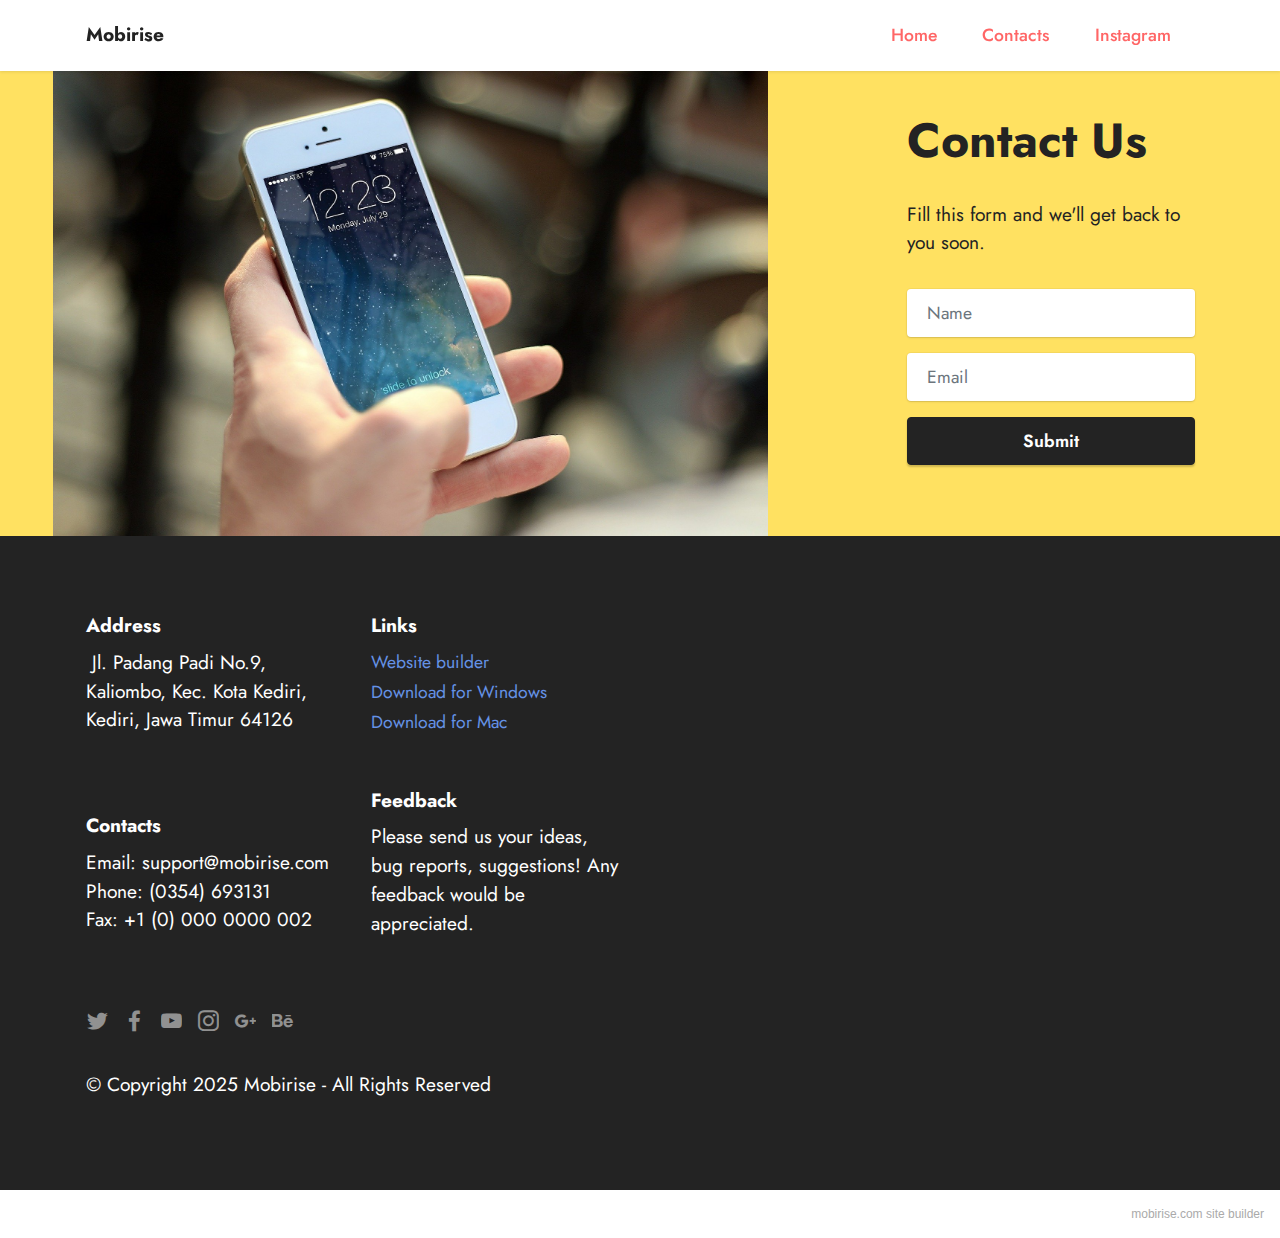
==== page1.html @ 61dd8ef6 "Upload Mobirise" ====
<!DOCTYPE html>
<html  >
<head>
  <!-- Site made with Mobirise Website Builder v5.4.1, https://mobirise.com -->
  <meta charset="UTF-8">
  <meta http-equiv="X-UA-Compatible" content="IE=edge">
  <meta name="generator" content="Mobirise v5.4.1, mobirise.com">
  <meta name="viewport" content="width=device-width, initial-scale=1, minimum-scale=1">
  <link rel="shortcut icon" href="assets/images/logo.png" type="image/x-icon">
  <meta name="description" content="">
  
  
  <title>Contact</title>
  <link rel="stylesheet" href="assets/bootstrap/css/bootstrap.min.css">
  <link rel="stylesheet" href="assets/bootstrap/css/bootstrap-grid.min.css">
  <link rel="stylesheet" href="assets/bootstrap/css/bootstrap-reboot.min.css">
  <link rel="stylesheet" href="assets/dropdown/css/style.css">
  <link rel="stylesheet" href="assets/socicon/css/styles.css">
  <link rel="stylesheet" href="assets/theme/css/style.css">
  <link rel="preload" href="https://fonts.googleapis.com/css2?family=Jost:ital,wght@0,400;0,700;1,400;1,700&display=swap&display=swap" as="style" onload="this.onload=null;this.rel='stylesheet'">
  <noscript><link rel="stylesheet" href="https://fonts.googleapis.com/css2?family=Jost:ital,wght@0,400;0,700;1,400;1,700&display=swap&display=swap"></noscript>
  <link rel="preload" as="style" href="assets/mobirise/css/mbr-additional.css"><link rel="stylesheet" href="assets/mobirise/css/mbr-additional.css" type="text/css">
  
  
  
  
</head>
<body>
  
  <section data-bs-version="5.1" class="menu menu1 cid-sIXUnaDP8k" once="menu" id="menu1-9">
    

    <nav class="navbar navbar-dropdown navbar-fixed-top navbar-expand-lg">
        <div class="container">
            <div class="navbar-brand">
                
                <span class="navbar-caption-wrap"><a class="navbar-caption text-black display-7" href="https://mobiri.se">Mobirise</a></span>
            </div>
            <button class="navbar-toggler" type="button" data-toggle="collapse" data-bs-toggle="collapse" data-target="#navbarSupportedContent" data-bs-target="#navbarSupportedContent" aria-controls="navbarNavAltMarkup" aria-expanded="false" aria-label="Toggle navigation">
                <div class="hamburger">
                    <span></span>
                    <span></span>
                    <span></span>
                    <span></span>
                </div>
            </button>
            <div class="collapse navbar-collapse" id="navbarSupportedContent">
                <ul class="navbar-nav nav-dropdown nav-right" data-app-modern-menu="true"><li class="nav-item"><a class="nav-link link text-secondary text-primary display-4" href="index.html">Home</a></li>
                    
                    <li class="nav-item"><a class="nav-link link text-secondary text-primary display-4" href="page1.html">Contacts</a>
                    </li><li class="nav-item"><a class="nav-link link text-secondary text-primary display-4" href="https://instagram.com/purboajianggoro93/" target="_blank">Instagram</a></li></ul>
                
                
            </div>
        </div>
    </nav>
</section>

<section data-bs-version="5.1" class="form3 cid-sIXVHuyQBW" id="form3-a">

    

    

    <div class="container-fluid">
        <div class="row justify-content-center">
            <div class="col-lg-7 col-12">
                <div class="image-wrapper">
                    <img class="w-100" src="assets/images/mbr-1.jpg" alt="Mobirise">
                </div>
            </div>
            <div class="col-lg-3 offset-lg-1 mbr-form" data-form-type="formoid">
                <form action="https://mobirise.eu/" method="POST" class="mbr-form form-with-styler" data-form-title="Form Name"><input type="hidden" name="email" data-form-email="true" value="myUc6i450Iu8Qzy+JrJH7TKQVUwRGjOJGNaw9JW60wDFIdrILfZapJfeoUcXsEThYk3KnH7VmppliXSHSO8WHzmkFoB6F1oAzVi8ldu2RJFoyVUxKdVsF31Q/m7AgG4A">
                    <div class="row">
                        <div hidden="hidden" data-form-alert="" class="alert alert-success col-12">Thanks for filling out
                            the form!</div>
                        <div hidden="hidden" data-form-alert-danger="" class="alert alert-danger col-12">Oops...! some
                            problem!</div>
                    </div>
                    <div class="dragArea row">
                        <div class="col-lg-12 col-md-12 col-sm-12">
                            <h1 class="mbr-section-title mb-4 display-2">
                                <strong>Contact Us</strong>
                            </h1>
                        </div>
                        <div class="col-lg-12 col-md-12 col-sm-12">
                            <p class="mbr-text mbr-fonts-style mb-4 display-7">Fill this form and we'll get back to you
                                soon.</p>
                        </div>
                        <div data-for="name" class="col-lg-12 col-md col-sm-12 form-group mb-3">
                            <input type="text" name="name" placeholder="Name" data-form-field="name" class="form-control" value="" id="name-form3-a">
                        </div>
                        <div class="col-lg-12 col-md col-sm-12 form-group mb-3" data-for="email">
                            <input type="email" name="email" placeholder="Email" data-form-field="email" class="form-control" value="" id="email-form3-a">
                        </div>
                        <div class="col-md-auto col-12 mbr-section-btn">
                            <button type="submit" class="btn btn-black display-4">Submit</button>
                        </div>
                    </div>
                </form>
            </div>
            <div class="offset-lg-1"></div>
        </div>
    </div>
</section>

<section data-bs-version="5.1" class="footer6 cid-sIXSumaw0i" once="footers" id="footer6-8">

    

    

    <div class="container">
        <div class="row content mbr-white">
            <div class="col-12 col-md-3 mbr-fonts-style display-7">
                <h5 class="mbr-section-subtitle mbr-fonts-style mb-2 display-7">
                    <strong>Address</strong>
                </h5>
                <p class="mbr-text mbr-fonts-style display-7">&nbsp;Jl. Padang Padi No.9, Kaliombo, Kec. Kota Kediri, Kediri, Jawa Timur 64126</p> <br>
                <h5 class="mbr-section-subtitle mbr-fonts-style mb-2 mt-4 display-7">
                    <strong>Contacts</strong>
                </h5>
                <p class="mbr-text mbr-fonts-style mb-4 display-7">
                    Email: support@mobirise.com <br>
                    Phone: (0354) 693131 <br>
                    Fax: +1 (0) 000 0000 002
                </p>
            </div>
            <div class="col-12 col-md-3 mbr-fonts-style display-7">
                <h5 class="mbr-section-subtitle mbr-fonts-style mb-2 display-7">
                    <strong>Links</strong>
                </h5>
                <ul class="list mbr-fonts-style mb-4 display-4">
                    <li class="mbr-text item-wrap">
                        <a class="text-primary" href="https://mobirise.co/">Website builder</a>
                    </li>
                    <li class="mbr-text item-wrap">
                        <a class="text-primary" href="https://mobirise.co/">Download for Windows</a>
                    </li>
                    <li class="mbr-text item-wrap">
                        <a class="text-primary" href="https://mobirise.co/">Download for Mac</a>
                    </li>
                </ul>
                <h5 class="mbr-section-subtitle mbr-fonts-style mb-2 mt-5 display-7">
                    <strong>Feedback</strong>
                </h5>
                <p class="mbr-text mbr-fonts-style mb-4 display-7">
                    Please send us your ideas, bug reports, suggestions! Any feedback would be appreciated.
                </p>
            </div>
            <div class="col-12 col-md-6">
                <div class="google-map"><iframe frameborder="0" style="border:0" src="https://www.google.com/maps/embed/v1/place?key=AIzaSyCNveGQ9bfpKFwWzQLLftrR9hNiHwdqQG8&amp;q=BLK Kediri" allowfullscreen=""></iframe></div>
            </div>
            <div class="col-md-6">
                <div class="social-list align-left">
                    <div class="soc-item">
                        <a href="https://twitter.com/mobirise" target="_blank">
                            <span class="socicon-twitter socicon mbr-iconfont mbr-iconfont-social"></span>
                        </a>
                    </div>
                    <div class="soc-item">
                        <a href="https://www.facebook.com/pages/Mobirise/1616226671953247" target="_blank">
                            <span class="socicon-facebook socicon mbr-iconfont mbr-iconfont-social"></span>
                        </a>
                    </div>
                    <div class="soc-item">
                        <a href="https://www.youtube.com/c/mobirise" target="_blank">
                            <span class="socicon-youtube socicon mbr-iconfont mbr-iconfont-social"></span>
                        </a>
                    </div>
                    <div class="soc-item">
                        <a href="https://instagram.com/mobirise" target="_blank">
                            <span class="socicon-instagram socicon mbr-iconfont mbr-iconfont-social"></span>
                        </a>
                    </div>
                    <div class="soc-item">
                        <a href="https://plus.google.com/u/0/+Mobirise" target="_blank">
                            <span class="socicon-googleplus socicon mbr-iconfont mbr-iconfont-social"></span>
                        </a>
                    </div>
                    <div class="soc-item">
                        <a href="https://www.behance.net/Mobirise" target="_blank">
                            <span class="socicon-behance socicon mbr-iconfont mbr-iconfont-social"></span>
                        </a>
                    </div>
                </div>
            </div>
        </div>
        <div class="footer-lower">
            <div class="media-container-row">
                <div class="col-sm-12">
                    <hr>
                </div>
            </div>
            <div class="col-sm-12 copyright pl-0">
                <p class="mbr-text mbr-fonts-style mbr-white display-7">
                    © Copyright 2025 Mobirise - All Rights Reserved
                </p>
            </div>
        </div>
    </div>
</section><section style="background-color: #fff; font-family: -apple-system, BlinkMacSystemFont, 'Segoe UI', 'Roboto', 'Helvetica Neue', Arial, sans-serif; color:#aaa; font-size:12px; padding: 0; align-items: center; display: flex;"><a href="https://mobirise.site/a" style="flex: 1 1; height: 3rem; padding-left: 1rem;"></a><p style="flex: 0 0 auto; margin:0; padding-right:1rem;"><a href="https://mobirise.site" style="color:#aaa;">mobirise.com</a> site builder</p></section><script src="assets/bootstrap/js/bootstrap.bundle.min.js"></script>  <script src="assets/smoothscroll/smooth-scroll.js"></script>  <script src="assets/ytplayer/index.js"></script>  <script src="assets/dropdown/js/navbar-dropdown.js"></script>  <script src="assets/theme/js/script.js"></script>  <script src="assets/formoid/formoid.min.js"></script>  
  
  
</body>
</html>
---- assets/dropdown/css/style.css ----
.navbar-dropdown {
  left: 0;
  padding: 0;
  position: absolute;
  right: 0;
  top: 0;
  transition: all 0.45s ease;
  z-index: 1030;
  background: #282828; }
  .navbar-dropdown .navbar-logo {
    margin-right: 0.8rem;
    transition: margin 0.3s ease-in-out;
    vertical-align: middle; }
    .navbar-dropdown .navbar-logo img {
      height: 3.125rem;
      transition: all 0.3s ease-in-out; }
    .navbar-dropdown .navbar-logo.mbr-iconfont {
      font-size: 3.125rem;
      line-height: 3.125rem; }
  .navbar-dropdown .navbar-caption {
    font-weight: 700;
    white-space: normal;
    vertical-align: -4px;
    line-height: 3.125rem !important; }
    .navbar-dropdown .navbar-caption, .navbar-dropdown .navbar-caption:hover {
      color: inherit;
      text-decoration: none; }
  .navbar-dropdown .mbr-iconfont + .navbar-caption {
    vertical-align: -1px; }
  .navbar-dropdown.navbar-fixed-top {
    position: fixed; }
  .navbar-dropdown .navbar-brand span {
    vertical-align: -4px; }
  .navbar-dropdown.bg-color.transparent {
    background: none; }
  .navbar-dropdown.navbar-short .navbar-brand {
    padding: 0.625rem 0; }
    .navbar-dropdown.navbar-short .navbar-brand span {
      vertical-align: -1px; }
  .navbar-dropdown.navbar-short .navbar-caption {
    line-height: 2.375rem !important;
    vertical-align: -2px; }
  .navbar-dropdown.navbar-short .navbar-logo {
    margin-right: 0.5rem; }
    .navbar-dropdown.navbar-short .navbar-logo img {
      height: 2.375rem; }
    .navbar-dropdown.navbar-short .navbar-logo.mbr-iconfont {
      font-size: 2.375rem;
      line-height: 2.375rem; }
  .navbar-dropdown.navbar-short .mbr-table-cell {
    height: 3.625rem; }
  .navbar-dropdown .navbar-close {
    left: 0.6875rem;
    position: fixed;
    top: 0.75rem;
    z-index: 1000; }
  .navbar-dropdown .hamburger-icon {
    content: "";
    display: inline-block;
    vertical-align: middle;
    width: 16px;
    -webkit-box-shadow: 0 -6px 0 1px #282828,0 0 0 1px #282828,0 6px 0 1px #282828;
    -moz-box-shadow: 0 -6px 0 1px #282828,0 0 0 1px #282828,0 6px 0 1px #282828;
    box-shadow: 0 -6px 0 1px #282828,0 0 0 1px #282828,0 6px 0 1px #282828; }

.dropdown-menu .dropdown-toggle[data-toggle="dropdown-submenu"]::after {
  border-bottom: 0.35em solid transparent;
  border-left: 0.35em solid;
  border-right: 0;
  border-top: 0.35em solid transparent;
  margin-left: 0.3rem; }

.dropdown-menu .dropdown-item:focus {
  outline: 0; }

.nav-dropdown {
  font-size: 0.75rem;
  font-weight: 500;
  height: auto !important; }
  .nav-dropdown .nav-btn {
    padding-left: 1rem; }
  .nav-dropdown .link {
    margin: .667em 1.667em;
    font-weight: 500;
    padding: 0;
    transition: color .2s ease-in-out; }
    .nav-dropdown .link.dropdown-toggle {
      margin-right: 2.583em; }
      .nav-dropdown .link.dropdown-toggle::after {
        margin-left: .25rem;
        border-top: 0.35em solid;
        border-right: 0.35em solid transparent;
        border-left: 0.35em solid transparent;
        border-bottom: 0; }
      .nav-dropdown .link.dropdown-toggle[aria-expanded="true"] {
        margin: 0;
        padding: 0.667em 3.263em  0.667em 1.667em; }
  .nav-dropdown .link::after,
  .nav-dropdown .dropdown-item::after {
    color: inherit; }
  .nav-dropdown .btn {
    font-size: 0.75rem;
    font-weight: 700;
    letter-spacing: 0;
    margin-bottom: 0;
    padding-left: 1.25rem;
    padding-right: 1.25rem; }
  .nav-dropdown .dropdown-menu {
    border-radius: 0;
    border: 0;
    left: 0;
    margin: 0;
    padding-bottom: 1.25rem;
    padding-top: 1.25rem;
    position: relative; }
  .nav-dropdown .dropdown-submenu {
    margin-left: 0.125rem;
    top: 0; }
  .nav-dropdown .dropdown-item {
    font-weight: 500;
    line-height: 2;
    padding: 0.3846em 4.615em 0.3846em 1.5385em;
    position: relative;
    transition: color .2s ease-in-out, background-color .2s ease-in-out; }
    .nav-dropdown .dropdown-item::after {
      margin-top: -0.3077em;
      position: absolute;
      right: 1.1538em;
      top: 50%; }
    .nav-dropdown .dropdown-item:focus, .nav-dropdown .dropdown-item:hover {
      background: none; }

@media (max-width: 767px) {
  .nav-dropdown.navbar-toggleable-sm {
    bottom: 0;
    display: none;
    left: 0;
    overflow-x: hidden;
    position: fixed;
    top: 0;
    transform: translateX(-100%);
    -ms-transform: translateX(-100%);
    -webkit-transform: translateX(-100%);
    width: 18.75rem;
    z-index: 999; } }
.nav-dropdown.navbar-toggleable-xl {
  bottom: 0;
  display: none;
  left: 0;
  overflow-x: hidden;
  position: fixed;
  top: 0;
  transform: translateX(-100%);
  -ms-transform: translateX(-100%);
  -webkit-transform: translateX(-100%);
  width: 18.75rem;
  z-index: 999; }

.nav-dropdown-sm {
  display: block !important;
  overflow-x: hidden;
  overflow: auto;
  padding-top: 3.875rem; }
  .nav-dropdown-sm::after {
    content: "";
    display: block;
    height: 3rem;
    width: 100%; }
  .nav-dropdown-sm.collapse.in ~ .navbar-close {
    display: block !important; }
  .nav-dropdown-sm.collapsing, .nav-dropdown-sm.collapse.in {
    transform: translateX(0);
    -ms-transform: translateX(0);
    -webkit-transform: translateX(0);
    transition: all 0.25s ease-out;
    -webkit-transition: all 0.25s ease-out;
    background: #282828; }
  .nav-dropdown-sm.collapsing[aria-expanded="false"] {
    transform: translateX(-100%);
    -ms-transform: translateX(-100%);
    -webkit-transform: translateX(-100%); }
  .nav-dropdown-sm .nav-item {
    display: block;
    margin-left: 0 !important;
    padding-left: 0; }
  .nav-dropdown-sm .link,
  .nav-dropdown-sm .dropdown-item {
    border-top: 1px dotted rgba(255, 255, 255, 0.1);
    font-size: 0.8125rem;
    line-height: 1.6;
    margin: 0 !important;
    padding: 0.875rem 2.4rem 0.875rem 1.5625rem !important;
    position: relative;
    white-space: normal; }
    .nav-dropdown-sm .link:focus, .nav-dropdown-sm .link:hover,
    .nav-dropdown-sm .dropdown-item:focus,
    .nav-dropdown-sm .dropdown-item:hover {
      background: rgba(0, 0, 0, 0.2) !important;
      color: #c0a375; }
  .nav-dropdown-sm .nav-btn {
    position: relative;
    padding: 1.5625rem 1.5625rem 0 1.5625rem; }
    .nav-dropdown-sm .nav-btn::before {
      border-top: 1px dotted rgba(255, 255, 255, 0.1);
      content: "";
      left: 0;
      position: absolute;
      top: 0;
      width: 100%; }
    .nav-dropdown-sm .nav-btn + .nav-btn {
      padding-top: 0.625rem; }
      .nav-dropdown-sm .nav-btn + .nav-btn::before {
        display: none; }
  .nav-dropdown-sm .btn {
    padding: 0.625rem 0; }
  .nav-dropdown-sm .dropdown-toggle[data-toggle="dropdown-submenu"]::after {
    margin-left: .25rem;
    border-top: 0.35em solid;
    border-right: 0.35em solid transparent;
    border-left: 0.35em solid transparent;
    border-bottom: 0; }
  .nav-dropdown-sm .dropdown-toggle[data-toggle="dropdown-submenu"][aria-expanded="true"]::after {
    border-top: 0;
    border-right: 0.35em solid transparent;
    border-left: 0.35em solid transparent;
    border-bottom: 0.35em solid; }
  .nav-dropdown-sm .dropdown-menu {
    margin: 0;
    padding: 0;
    position: relative;
    top: 0;
    left: 0;
    width: 100%;
    border: 0;
    float: none;
    border-radius: 0;
    background: none; }
  .nav-dropdown-sm .dropdown-submenu {
    left: 100%;
    margin-left: 0.125rem;
    margin-top: -1.25rem;
    top: 0; }

.navbar-toggleable-sm .nav-dropdown .dropdown-menu {
  position: absolute; }

.navbar-toggleable-sm .nav-dropdown .dropdown-submenu {
  left: 100%;
  margin-left: 0.125rem;
  margin-top: -1.25rem;
  top: 0; }

.navbar-toggleable-sm.opened .nav-dropdown .dropdown-menu {
  position: relative; }

.navbar-toggleable-sm.opened .nav-dropdown .dropdown-submenu {
  left: 0;
  margin-left: 00rem;
  margin-top: 0rem;
  top: 0; }

.is-builder .nav-dropdown.collapsing {
  transition: none !important; }
---- assets/socicon/css/styles.css ----
@charset "UTF-8";

@font-face {
  font-family: 'Socicon';
  src:  url('../fonts/socicon.eot');
  src:  url('../fonts/socicon.eot?#iefix') format('embedded-opentype'),
    url('../fonts/socicon.woff2') format('woff2'),
    url('../fonts/socicon.ttf') format('truetype'),
    url('../fonts/socicon.woff') format('woff'),
    url('../fonts/socicon.svg#socicon') format('svg');
  font-weight: normal;
  font-style: normal;
  font-display: swap;
}

[data-icon]:before {
  font-family: "socicon" !important;
  content: attr(data-icon);
  font-style: normal !important;
  font-weight: normal !important;
  font-variant: normal !important;
  text-transform: none !important;
  speak: none;
  line-height: 1;
  -webkit-font-smoothing: antialiased;
  -moz-osx-font-smoothing: grayscale;
}

[class^="socicon-"], [class*=" socicon-"] {
  /* use !important to prevent issues with browser extensions that change fonts */
  font-family: 'Socicon' !important;
  speak: none;
  font-style: normal;
  font-weight: normal;
  font-variant: normal;
  text-transform: none;
  line-height: 1;

  /* Better Font Rendering =========== */
  -webkit-font-smoothing: antialiased;
  -moz-osx-font-smoothing: grayscale;
}

.socicon-eitaa:before {
  content: "\e97c";
}
.socicon-soroush:before {
  content: "\e97d";
}
.socicon-bale:before {
  content: "\e97e";
}
.socicon-zazzle:before {
  content: "\e97b";
}
.socicon-society6:before {
  content: "\e97a";
}
.socicon-redbubble:before {
  content: "\e979";
}
.socicon-avvo:before {
  content: "\e978";
}
.socicon-stitcher:before {
  content: "\e977";
}
.socicon-googlehangouts:before {
  content: "\e974";
}
.socicon-dlive:before {
  content: "\e975";
}
.socicon-vsco:before {
  content: "\e976";
}
.socicon-flipboard:before {
  content: "\e973";
}
.socicon-ubuntu:before {
  content: "\e958";
}
.socicon-artstation:before {
  content: "\e959";
}
.socicon-invision:before {
  content: "\e95a";
}
.socicon-torial:before {
  content: "\e95b";
}
.socicon-collectorz:before {
  content: "\e95c";
}
.socicon-seenthis:before {
  content: "\e95d";
}
.socicon-googleplaymusic:before {
  content: "\e95e";
}
.socicon-debian:before {
  content: "\e95f";
}
.socicon-filmfreeway:before {
  content: "\e960";
}
.socicon-gnome:before {
  content: "\e961";
}
.socicon-itchio:before {
  content: "\e962";
}
.socicon-jamendo:before {
  content: "\e963";
}
.socicon-mix:before {
  content: "\e964";
}
.socicon-sharepoint:before {
  content: "\e965";
}
.socicon-tinder:before {
  content: "\e966";
}
.socicon-windguru:before {
  content: "\e967";
}
.socicon-cdbaby:before {
  content: "\e968";
}
.socicon-elementaryos:before {
  content: "\e969";
}
.socicon-stage32:before {
  content: "\e96a";
}
.socicon-tiktok:before {
  content: "\e96b";
}
.socicon-gitter:before {
  content: "\e96c";
}
.socicon-letterboxd:before {
  content: "\e96d";
}
.socicon-threema:before {
  content: "\e96e";
}
.socicon-splice:before {
  content: "\e96f";
}
.socicon-metapop:before {
  content: "\e970";
}
.socicon-naver:before {
  content: "\e971";
}
.socicon-remote:before {
  content: "\e972";
}
.socicon-internet:before {
  content: "\e957";
}
.socicon-moddb:before {
  content: "\e94b";
}
.socicon-indiedb:before {
  content: "\e94c";
}
.socicon-traxsource:before {
  content: "\e94d";
}
.socicon-gamefor:before {
  content: "\e94e";
}
.socicon-pixiv:before {
  content: "\e94f";
}
.socicon-myanimelist:before {
  content: "\e950";
}
.socicon-blackberry:before {
  content: "\e951";
}
.socicon-wickr:before {
  content: "\e952";
}
.socicon-spip:before {
  content: "\e953";
}
.socicon-napster:before {
  content: "\e954";
}
.socicon-beatport:before {
  content: "\e955";
}
.socicon-hackerone:before {
  content: "\e956";
}
.socicon-hackernews:before {
  content: "\e946";
}
.socicon-smashwords:before {
  content: "\e947";
}
.socicon-kobo:before {
  content: "\e948";
}
.socicon-bookbub:before {
  content: "\e949";
}
.socicon-mailru:before {
  content: "\e94a";
}
.socicon-gitlab:before {
  content: "\e945";
}
.socicon-instructables:before {
  content: "\e944";
}
.socicon-portfolio:before {
  content: "\e943";
}
.socicon-codered:before {
  content: "\e940";
}
.socicon-origin:before {
  content: "\e941";
}
.socicon-nextdoor:before {
  content: "\e942";
}
.socicon-udemy:before {
  content: "\e93f";
}
.socicon-livemaster:before {
  content: "\e93e";
}
.socicon-crunchbase:before {
  content: "\e93b";
}
.socicon-homefy:before {
  content: "\e93c";
}
.socicon-calendly:before {
  content: "\e93d";
}
.socicon-realtor:before {
  content: "\e90f";
}
.socicon-tidal:before {
  content: "\e910";
}
.socicon-qobuz:before {
  content: "\e911";
}
.socicon-natgeo:before {
  content: "\e912";
}
.socicon-mastodon:before {
  content: "\e913";
}
.socicon-unsplash:before {
  content: "\e914";
}
.socicon-homeadvisor:before {
  content: "\e915";
}
.socicon-angieslist:before {
  content: "\e916";
}
.socicon-codepen:before {
  content: "\e917";
}
.socicon-slack:before {
  content: "\e918";
}
.socicon-openaigym:before {
  content: "\e919";
}
.socicon-logmein:before {
  content: "\e91a";
}
.socicon-fiverr:before {
  content: "\e91b";
}
.socicon-gotomeeting:before {
  content: "\e91c";
}
.socicon-aliexpress:before {
  content: "\e91d";
}
.socicon-guru:before {
  content: "\e91e";
}
.socicon-appstore:before {
  content: "\e91f";
}
.socicon-homes:before {
  content: "\e920";
}
.socicon-zoom:before {
  content: "\e921";
}
.socicon-alibaba:before {
  content: "\e922";
}
.socicon-craigslist:before {
  content: "\e923";
}
.socicon-wix:before {
  content: "\e924";
}
.socicon-redfin:before {
  content: "\e925";
}
.socicon-googlecalendar:before {
  content: "\e926";
}
.socicon-shopify:before {
  content: "\e927";
}
.socicon-freelancer:before {
  content: "\e928";
}
.socicon-seedrs:before {
  content: "\e929";
}
.socicon-bing:before {
  content: "\e92a";
}
.socicon-doodle:before {
  content: "\e92b";
}
.socicon-bonanza:before {
  content: "\e92c";
}
.socicon-squarespace:before {
  content: "\e92d";
}
.socicon-toptal:before {
  content: "\e92e";
}
.socicon-gust:before {
  content: "\e92f";
}
.socicon-ask:before {
  content: "\e930";
}
.socicon-trulia:before {
  content: "\e931";
}
.socicon-loomly:before {
  content: "\e932";
}
.socicon-ghost:before {
  content: "\e933";
}
.socicon-upwork:before {
  content: "\e934";
}
.socicon-fundable:before {
  content: "\e935";
}
.socicon-booking:before {
  content: "\e936";
}
.socicon-googlemaps:before {
  content: "\e937";
}
.socicon-zillow:before {
  content: "\e938";
}
.socicon-niconico:before {
  content: "\e939";
}
.socicon-toneden:before {
  content: "\e93a";
}
.socicon-augment:before {
  content: "\e908";
}
.socicon-bitbucket:before {
  content: "\e909";
}
.socicon-fyuse:before {
  content: "\e90a";
}
.socicon-yt-gaming:before {
  content: "\e90b";
}
.socicon-sketchfab:before {
  content: "\e90c";
}
.socicon-mobcrush:before {
  content: "\e90d";
}
.socicon-microsoft:before {
  content: "\e90e";
}
.socicon-pandora:before {
  content: "\e907";
}
.socicon-messenger:before {
  content: "\e906";
}
.socicon-gamewisp:before {
  content: "\e905";
}
.socicon-bloglovin:before {
  content: "\e904";
}
.socicon-tunein:before {
  content: "\e903";
}
.socicon-gamejolt:before {
  content: "\e901";
}
.socicon-trello:before {
  content: "\e902";
}
.socicon-spreadshirt:before {
  content: "\e900";
}
.socicon-500px:before {
  content: "\e000";
}
.socicon-8tracks:before {
  content: "\e001";
}
.socicon-airbnb:before {
  content: "\e002";
}
.socicon-alliance:before {
  content: "\e003";
}
.socicon-amazon:before {
  content: "\e004";
}
.socicon-amplement:before {
  content: "\e005";
}
.socicon-android:before {
  content: "\e006";
}
.socicon-angellist:before {
  content: "\e007";
}
.socicon-apple:before {
  content: "\e008";
}
.socicon-appnet:before {
  content: "\e009";
}
.socicon-baidu:before {
  content: "\e00a";
}
.socicon-bandcamp:before {
  content: "\e00b";
}
.socicon-battlenet:before {
  content: "\e00c";
}
.socicon-mixer:before {
  content: "\e00d";
}
.socicon-bebee:before {
  content: "\e00e";
}
.socicon-bebo:before {
  content: "\e00f";
}
.socicon-behance:before {
  content: "\e010";
}
.socicon-blizzard:before {
  content: "\e011";
}
.socicon-blogger:before {
  content: "\e012";
}
.socicon-buffer:before {
  content: "\e013";
}
.socicon-chrome:before {
  content: "\e014";
}
.socicon-coderwall:before {
  content: "\e015";
}
.socicon-curse:before {
  content: "\e016";
}
.socicon-dailymotion:before {
  content: "\e017";
}
.socicon-deezer:before {
  content: "\e018";
}
.socicon-delicious:before {
  content: "\e019";
}
.socicon-deviantart:before {
  content: "\e01a";
}
.socicon-diablo:before {
  content: "\e01b";
}
.socicon-digg:before {
  content: "\e01c";
}
.socicon-discord:before {
  content: "\e01d";
}
.socicon-disqus:before {
  content: "\e01e";
}
.socicon-douban:before {
  content: "\e01f";
}
.socicon-draugiem:before {
  content: "\e020";
}
.socicon-dribbble:before {
  content: "\e021";
}
.socicon-drupal:before {
  content: "\e022";
}
.socicon-ebay:before {
  content: "\e023";
}
.socicon-ello:before {
  content: "\e024";
}
.socicon-endomodo:before {
  content: "\e025";
}
.socicon-envato:before {
  content: "\e026";
}
.socicon-etsy:before {
  content: "\e027";
}
.socicon-facebook:before {
  content: "\e028";
}
.socicon-feedburner:before {
  content: "\e029";
}
.socicon-filmweb:before {
  content: "\e02a";
}
.socicon-firefox:before {
  content: "\e02b";
}
.socicon-flattr:before {
  content: "\e02c";
}
.socicon-flickr:before {
  content: "\e02d";
}
.socicon-formulr:before {
  content: "\e02e";
}
.socicon-forrst:before {
  content: "\e02f";
}
.socicon-foursquare:before {
  content: "\e030";
}
.socicon-friendfeed:before {
  content: "\e031";
}
.socicon-github:before {
  content: "\e032";
}
.socicon-goodreads:before {
  content: "\e033";
}
.socicon-google:before {
  content: "\e034";
}
.socicon-googlescholar:before {
  content: "\e035";
}
.socicon-googlegroups:before {
  content: "\e036";
}
.socicon-googlephotos:before {
  content: "\e037";
}
.socicon-googleplus:before {
  content: "\e038";
}
.socicon-grooveshark:before {
  content: "\e039";
}
.socicon-hackerrank:before {
  content: "\e03a";
}
.socicon-hearthstone:before {
  content: "\e03b";
}
.socicon-hellocoton:before {
  content: "\e03c";
}
.socicon-heroes:before {
  content: "\e03d";
}
.socicon-smashcast:before {
  content: "\e03e";
}
.socicon-horde:before {
  content: "\e03f";
}
.socicon-houzz:before {
  content: "\e040";
}
.socicon-icq:before {
  content: "\e041";
}
.socicon-identica:before {
  content: "\e042";
}
.socicon-imdb:before {
  content: "\e043";
}
.socicon-instagram:before {
  content: "\e044";
}
.socicon-issuu:before {
  content: "\e045";
}
.socicon-istock:before {
  content: "\e046";
}
.socicon-itunes:before {
  content: "\e047";
}
.socicon-keybase:before {
  content: "\e048";
}
.socicon-lanyrd:before {
  content: "\e049";
}
.socicon-lastfm:before {
  content: "\e04a";
}
.socicon-line:before {
  content: "\e04b";
}
.socicon-linkedin:before {
  content: "\e04c";
}
.socicon-livejournal:before {
  content: "\e04d";
}
.socicon-lyft:before {
  content: "\e04e";
}
.socicon-macos:before {
  content: "\e04f";
}
.socicon-mail:before {
  content: "\e050";
}
.socicon-medium:before {
  content: "\e051";
}
.socicon-meetup:before {
  content: "\e052";
}
.socicon-mixcloud:before {
  content: "\e053";
}
.socicon-modelmayhem:before {
  content: "\e054";
}
.socicon-mumble:before {
  content: "\e055";
}
.socicon-myspace:before {
  content: "\e056";
}
.socicon-newsvine:before {
  content: "\e057";
}
.socicon-nintendo:before {
  content: "\e058";
}
.socicon-npm:before {
  content: "\e059";
}
.socicon-odnoklassniki:before {
  content: "\e05a";
}
.socicon-openid:before {
  content: "\e05b";
}
.socicon-opera:before {
  content: "\e05c";
}
.socicon-outlook:before {
  content: "\e05d";
}
.socicon-overwatch:before {
  content: "\e05e";
}
.socicon-patreon:before {
  content: "\e05f";
}
.socicon-paypal:before {
  content: "\e060";
}
.socicon-periscope:before {
  content: "\e061";
}
.socicon-persona:before {
  content: "\e062";
}
.socicon-pinterest:before {
  content: "\e063";
}
.socicon-play:before {
  content: "\e064";
}
.socicon-player:before {
  content: "\e065";
}
.socicon-playstation:before {
  content: "\e066";
}
.socicon-pocket:before {
  content: "\e067";
}
.socicon-qq:before {
  content: "\e068";
}
.socicon-quora:before {
  content: "\e069";
}
.socicon-raidcall:before {
  content: "\e06a";
}
.socicon-ravelry:before {
  content: "\e06b";
}
.socicon-reddit:before {
  content: "\e06c";
}
.socicon-renren:before {
  content: "\e06d";
}
.socicon-researchgate:before {
  content: "\e06e";
}
.socicon-residentadvisor:before {
  content: "\e06f";
}
.socicon-reverbnation:before {
  content: "\e070";
}
.socicon-rss:before {
  content: "\e071";
}
.socicon-sharethis:before {
  content: "\e072";
}
.socicon-skype:before {
  content: "\e073";
}
.socicon-slideshare:before {
  content: "\e074";
}
.socicon-smugmug:before {
  content: "\e075";
}
.socicon-snapchat:before {
  content: "\e076";
}
.socicon-songkick:before {
  content: "\e077";
}
.socicon-soundcloud:before {
  content: "\e078";
}
.socicon-spotify:before {
  content: "\e079";
}
.socicon-stackexchange:before {
  content: "\e07a";
}
.socicon-stackoverflow:before {
  content: "\e07b";
}
.socicon-starcraft:before {
  content: "\e07c";
}
.socicon-stayfriends:before {
  content: "\e07d";
}
.socicon-steam:before {
  content: "\e07e";
}
.socicon-storehouse:before {
  content: "\e07f";
}
.socicon-strava:before {
  content: "\e080";
}
.socicon-streamjar:before {
  content: "\e081";
}
.socicon-stumbleupon:before {
  content: "\e082";
}
.socicon-swarm:before {
  content: "\e083";
}
.socicon-teamspeak:before {
  content: "\e084";
}
.socicon-teamviewer:before {
  content: "\e085";
}
.socicon-technorati:before {
  content: "\e086";
}
.socicon-telegram:before {
  content: "\e087";
}
.socicon-tripadvisor:before {
  content: "\e088";
}
.socicon-tripit:before {
  content: "\e089";
}
.socicon-triplej:before {
  content: "\e08a";
}
.socicon-tumblr:before {
  content: "\e08b";
}
.socicon-twitch:before {
  content: "\e08c";
}
.socicon-twitter:before {
  content: "\e08d";
}
.socicon-uber:before {
  content: "\e08e";
}
.socicon-ventrilo:before {
  content: "\e08f";
}
.socicon-viadeo:before {
  content: "\e090";
}
.socicon-viber:before {
  content: "\e091";
}
.socicon-viewbug:before {
  content: "\e092";
}
.socicon-vimeo:before {
  content: "\e093";
}
.socicon-vine:before {
  content: "\e094";
}
.socicon-vkontakte:before {
  content: "\e095";
}
.socicon-warcraft:before {
  content: "\e096";
}
.socicon-wechat:before {
  content: "\e097";
}
.socicon-weibo:before {
  content: "\e098";
}
.socicon-whatsapp:before {
  content: "\e099";
}
.socicon-wikipedia:before {
  content: "\e09a";
}
.socicon-windows:before {
  content: "\e09b";
}
.socicon-wordpress:before {
  content: "\e09c";
}
.socicon-wykop:before {
  content: "\e09d";
}
.socicon-xbox:before {
  content: "\e09e";
}
.socicon-xing:before {
  content: "\e09f";
}
.socicon-yahoo:before {
  content: "\e0a0";
}
.socicon-yammer:before {
  content: "\e0a1";
}
.socicon-yandex:before {
  content: "\e0a2";
}
.socicon-yelp:before {
  content: "\e0a3";
}
.socicon-younow:before {
  content: "\e0a4";
}
.socicon-youtube:before {
  content: "\e0a5";
}
.socicon-zapier:before {
  content: "\e0a6";
}
.socicon-zerply:before {
  content: "\e0a7";
}
.socicon-zomato:before {
  content: "\e0a8";
}
.socicon-zynga:before {
  content: "\e0a9";
}
---- assets/theme/css/style.css ----
@charset "UTF-8";
section {
  background-color: #ffffff;
}

body {
  font-style: normal;
  line-height: 1.5;
  font-weight: 400;
  color: #232323;
  position: relative;
}

button {
  background-color: transparent;
  border-color: transparent;
}

section,
.container,
.container-fluid {
  position: relative;
  word-wrap: break-word;
}

a.mbr-iconfont:hover {
  text-decoration: none;
}

.article .lead p,
.article .lead ul,
.article .lead ol,
.article .lead pre,
.article .lead blockquote {
  margin-bottom: 0;
}

a {
  font-style: normal;
  font-weight: 400;
  cursor: pointer;
}
a, a:hover {
  text-decoration: none;
}

.mbr-section-title {
  font-style: normal;
  line-height: 1.3;
}

.mbr-section-subtitle {
  line-height: 1.3;
}

.mbr-text {
  font-style: normal;
  line-height: 1.7;
}

h1,
h2,
h3,
h4,
h5,
h6,
.display-1,
.display-2,
.display-4,
.display-5,
.display-7,
span,
p,
a {
  line-height: 1;
  word-break: break-word;
  word-wrap: break-word;
  font-weight: 400;
}

b,
strong {
  font-weight: bold;
}

input:-webkit-autofill, input:-webkit-autofill:hover, input:-webkit-autofill:focus, input:-webkit-autofill:active {
  transition-delay: 9999s;
  -webkit-transition-property: background-color, color;
  transition-property: background-color, color;
}

textarea[type=hidden] {
  display: none;
}

section {
  background-position: 50% 50%;
  background-repeat: no-repeat;
  background-size: cover;
}
section .mbr-background-video,
section .mbr-background-video-preview {
  position: absolute;
  bottom: 0;
  left: 0;
  right: 0;
  top: 0;
}

.hidden {
  visibility: hidden;
}

.mbr-z-index20 {
  z-index: 20;
}

/*! Base colors */
.mbr-white {
  color: #ffffff;
}

.mbr-black {
  color: #111111;
}

.mbr-bg-white {
  background-color: #ffffff;
}

.mbr-bg-black {
  background-color: #000000;
}

/*! Text-aligns */
.align-left {
  text-align: left;
}

.align-center {
  text-align: center;
}

.align-right {
  text-align: right;
}

/*! Font-weight  */
.mbr-light {
  font-weight: 300;
}

.mbr-regular {
  font-weight: 400;
}

.mbr-semibold {
  font-weight: 500;
}

.mbr-bold {
  font-weight: 700;
}

/*! Media  */
.media-content {
  flex-basis: 100%;
}

.media-container-row {
  display: flex;
  flex-direction: row;
  flex-wrap: wrap;
  justify-content: center;
  align-content: center;
  align-items: start;
}
.media-container-row .media-size-item {
  width: 400px;
}

.media-container-column {
  display: flex;
  flex-direction: column;
  flex-wrap: wrap;
  justify-content: center;
  align-content: center;
  align-items: stretch;
}
.media-container-column > * {
  width: 100%;
}

@media (min-width: 992px) {
  .media-container-row {
    flex-wrap: nowrap;
  }
}
figure {
  margin-bottom: 0;
  overflow: hidden;
}

figure[mbr-media-size] {
  transition: width 0.1s;
}

img,
iframe {
  display: block;
  width: 100%;
}

.card {
  background-color: transparent;
  border: none;
}

.card-box {
  width: 100%;
}

.card-img {
  text-align: center;
  flex-shrink: 0;
  -webkit-flex-shrink: 0;
}

.media {
  max-width: 100%;
  margin: 0 auto;
}

.mbr-figure {
  align-self: center;
}

.media-container > div {
  max-width: 100%;
}

.mbr-figure img,
.card-img img {
  width: 100%;
}

@media (max-width: 991px) {
  .media-size-item {
    width: auto !important;
  }

  .media {
    width: auto;
  }

  .mbr-figure {
    width: 100% !important;
  }
}
/*! Buttons */
.mbr-section-btn {
  margin-left: -0.6rem;
  margin-right: -0.6rem;
  font-size: 0;
}

.btn {
  font-weight: 600;
  border-width: 1px;
  font-style: normal;
  margin: 0.6rem 0.6rem;
  white-space: normal;
  transition: all 0.2s ease-in-out;
  display: inline-flex;
  align-items: center;
  justify-content: center;
  word-break: break-word;
}

.btn-sm {
  font-weight: 600;
  letter-spacing: 0px;
  transition: all 0.3s ease-in-out;
}

.btn-md {
  font-weight: 600;
  letter-spacing: 0px;
  transition: all 0.3s ease-in-out;
}

.btn-lg {
  font-weight: 600;
  letter-spacing: 0px;
  transition: all 0.3s ease-in-out;
}

.btn-form {
  margin: 0;
}
.btn-form:hover {
  cursor: pointer;
}

nav .mbr-section-btn {
  margin-left: 0rem;
  margin-right: 0rem;
}

/*! Btn icon margin */
.btn .mbr-iconfont,
.btn.btn-sm .mbr-iconfont {
  order: 1;
  cursor: pointer;
  margin-left: 0.5rem;
  vertical-align: sub;
}

.btn.btn-md .mbr-iconfont,
.btn.btn-md .mbr-iconfont {
  margin-left: 0.8rem;
}

.mbr-regular {
  font-weight: 400;
}

.mbr-semibold {
  font-weight: 500;
}

.mbr-bold {
  font-weight: 700;
}

[type=submit] {
  -webkit-appearance: none;
}

/*! Full-screen */
.mbr-fullscreen .mbr-overlay {
  min-height: 100vh;
}

.mbr-fullscreen {
  display: flex;
  display: -moz-flex;
  display: -ms-flex;
  display: -o-flex;
  align-items: center;
  min-height: 100vh;
  padding-top: 3rem;
  padding-bottom: 3rem;
}

/*! Map */
.map {
  height: 25rem;
  position: relative;
}
.map iframe {
  width: 100%;
  height: 100%;
}

/*! Scroll to top arrow */
.mbr-arrow-up {
  bottom: 25px;
  right: 90px;
  position: fixed;
  text-align: right;
  z-index: 5000;
  color: #ffffff;
  font-size: 22px;
}

.mbr-arrow-up a {
  background: rgba(0, 0, 0, 0.2);
  border-radius: 50%;
  color: #fff;
  display: inline-block;
  height: 60px;
  width: 60px;
  border: 2px solid #fff;
  outline-style: none !important;
  position: relative;
  text-decoration: none;
  transition: all 0.3s ease-in-out;
  cursor: pointer;
  text-align: center;
}
.mbr-arrow-up a:hover {
  background-color: rgba(0, 0, 0, 0.4);
}
.mbr-arrow-up a i {
  line-height: 60px;
}

.mbr-arrow-up-icon {
  display: block;
  color: #fff;
}

.mbr-arrow-up-icon::before {
  content: "›";
  display: inline-block;
  font-family: serif;
  font-size: 22px;
  line-height: 1;
  font-style: normal;
  position: relative;
  top: 6px;
  left: -4px;
  transform: rotate(-90deg);
}

/*! Arrow Down */
.mbr-arrow {
  position: absolute;
  bottom: 45px;
  left: 50%;
  width: 60px;
  height: 60px;
  cursor: pointer;
  background-color: rgba(80, 80, 80, 0.5);
  border-radius: 50%;
  transform: translateX(-50%);
}
@media (max-width: 767px) {
  .mbr-arrow {
    display: none;
  }
}
.mbr-arrow > a {
  display: inline-block;
  text-decoration: none;
  outline-style: none;
  -webkit-animation: arrowdown 1.7s ease-in-out infinite;
          animation: arrowdown 1.7s ease-in-out infinite;
  color: #ffffff;
}
.mbr-arrow > a > i {
  position: absolute;
  top: -2px;
  left: 15px;
  font-size: 2rem;
}

#scrollToTop a i::before {
  content: "";
  position: absolute;
  display: block;
  border-bottom: 2.5px solid #fff;
  border-left: 2.5px solid #fff;
  width: 27.8%;
  height: 27.8%;
  left: 50%;
  top: 51%;
  transform: translateY(-30%) translateX(-50%) rotate(135deg);
}

@keyframes arrowdown {
  0% {
    transform: translateY(0px);
  }
  50% {
    transform: translateY(-5px);
  }
  100% {
    transform: translateY(0px);
  }
}
@-webkit-keyframes arrowdown {
  0% {
    transform: translateY(0px);
  }
  50% {
    transform: translateY(-5px);
  }
  100% {
    transform: translateY(0px);
  }
}
@media (max-width: 500px) {
  .mbr-arrow-up {
    left: 0;
    right: 0;
    text-align: center;
  }
}
/*Gradients animation*/
@keyframes gradient-animation {
  from {
    background-position: 0% 100%;
    -webkit-animation-timing-function: ease-in-out;
            animation-timing-function: ease-in-out;
  }
  to {
    background-position: 100% 0%;
    -webkit-animation-timing-function: ease-in-out;
            animation-timing-function: ease-in-out;
  }
}
@-webkit-keyframes gradient-animation {
  from {
    background-position: 0% 100%;
    -webkit-animation-timing-function: ease-in-out;
            animation-timing-function: ease-in-out;
  }
  to {
    background-position: 100% 0%;
    -webkit-animation-timing-function: ease-in-out;
            animation-timing-function: ease-in-out;
  }
}
.bg-gradient {
  background-size: 200% 200%;
  animation: gradient-animation 5s infinite alternate;
  -webkit-animation: gradient-animation 5s infinite alternate;
}

.menu .navbar-brand {
  display: -webkit-flex;
}
.menu .navbar-brand span {
  display: flex;
  display: -webkit-flex;
}
.menu .navbar-brand .navbar-caption-wrap {
  display: -webkit-flex;
}
.menu .navbar-brand .navbar-logo img {
  display: -webkit-flex;
  width: auto;
}
@media (min-width: 768px) and (max-width: 991px) {
  .menu .navbar-toggleable-sm .navbar-nav {
    display: -ms-flexbox;
  }
}
@media (max-width: 991px) {
  .menu .navbar-collapse {
    max-height: 93.5vh;
  }
  .menu .navbar-collapse.show {
    overflow: auto;
  }
}
@media (min-width: 992px) {
  .menu .navbar-nav.nav-dropdown {
    display: -webkit-flex;
  }
  .menu .navbar-toggleable-sm .navbar-collapse {
    display: -webkit-flex !important;
  }
  .menu .collapsed .navbar-collapse {
    max-height: 93.5vh;
  }
  .menu .collapsed .navbar-collapse.show {
    overflow: auto;
  }
}
@media (max-width: 767px) {
  .menu .navbar-collapse {
    max-height: 80vh;
  }
}

.nav-link .mbr-iconfont {
  margin-right: 0.5rem;
}

.navbar {
  display: -webkit-flex;
  -webkit-flex-wrap: wrap;
  -webkit-align-items: center;
  -webkit-justify-content: space-between;
}

.navbar-collapse {
  -webkit-flex-basis: 100%;
  -webkit-flex-grow: 1;
  -webkit-align-items: center;
}

.nav-dropdown .link {
  padding: 0.667em 1.667em !important;
  margin: 0 !important;
}

.nav {
  display: -webkit-flex;
  -webkit-flex-wrap: wrap;
}

.row {
  display: -webkit-flex;
  -webkit-flex-wrap: wrap;
}

.justify-content-center {
  -webkit-justify-content: center;
}

.form-inline {
  display: -webkit-flex;
}

.card-wrapper {
  -webkit-flex: 1;
}

.carousel-control {
  z-index: 10;
  display: -webkit-flex;
}

.carousel-controls {
  display: -webkit-flex;
}

.media {
  display: -webkit-flex;
}

.form-group:focus {
  outline: none;
}

.jq-selectbox__select {
  padding: 7px 0;
  position: relative;
}

.jq-selectbox__dropdown {
  overflow: hidden;
  border-radius: 10px;
  position: absolute;
  top: 100%;
  left: 0 !important;
  width: 100% !important;
}

.jq-selectbox__trigger-arrow {
  right: 0;
  transform: translateY(-50%);
}

.jq-selectbox li {
  padding: 1.07em 0.5em;
}

input[type=range] {
  padding-left: 0 !important;
  padding-right: 0 !important;
}

.modal-dialog,
.modal-content {
  height: 100%;
}

.modal-dialog .carousel-inner {
  height: calc(100vh - 1.75rem);
}
@media (max-width: 575px) {
  .modal-dialog .carousel-inner {
    height: calc(100vh - 1rem);
  }
}

.carousel-item {
  text-align: center;
}

.carousel-item img {
  margin: auto;
}

.navbar-toggler {
  align-self: flex-start;
  padding: 0.25rem 0.75rem;
  font-size: 1.25rem;
  line-height: 1;
  background: transparent;
  border: 1px solid transparent;
  border-radius: 0.25rem;
}

.navbar-toggler:focus,
.navbar-toggler:hover {
  text-decoration: none;
  box-shadow: none;
}

.navbar-toggler-icon {
  display: inline-block;
  width: 1.5em;
  height: 1.5em;
  vertical-align: middle;
  content: "";
  background: no-repeat center center;
  background-size: 100% 100%;
}

.navbar-toggler-left {
  position: absolute;
  left: 1rem;
}

.navbar-toggler-right {
  position: absolute;
  right: 1rem;
}

.card-img {
  width: auto;
}

.menu .navbar.collapsed:not(.beta-menu) {
  flex-direction: column;
}

.carousel-item.active,
.carousel-item-next,
.carousel-item-prev {
  display: flex;
}

.note-air-layout .dropup .dropdown-menu,
.note-air-layout .navbar-fixed-bottom .dropdown .dropdown-menu {
  bottom: initial !important;
}

html,
body {
  height: auto;
  min-height: 100vh;
}

.dropup .dropdown-toggle::after {
  display: none;
}

.form-asterisk {
  font-family: initial;
  position: absolute;
  top: -2px;
  font-weight: normal;
}

.form-control-label {
  position: relative;
  cursor: pointer;
  margin-bottom: 0.357em;
  padding: 0;
}

.alert {
  color: #ffffff;
  border-radius: 0;
  border: 0;
  font-size: 1.1rem;
  line-height: 1.5;
  margin-bottom: 1.875rem;
  padding: 1.25rem;
  position: relative;
  text-align: center;
}
.alert.alert-form::after {
  background-color: inherit;
  bottom: -7px;
  content: "";
  display: block;
  height: 14px;
  left: 50%;
  margin-left: -7px;
  position: absolute;
  transform: rotate(45deg);
  width: 14px;
}

.form-control {
  background-color: #ffffff;
  background-clip: border-box;
  color: #232323;
  line-height: 1rem !important;
  height: auto;
  padding: 0.6rem 1.2rem;
  transition: border-color 0.25s ease 0s;
  border: 1px solid transparent !important;
  border-radius: 4px;
  box-shadow: rgba(0, 0, 0, 0.07) 0px 1px 1px 0px, rgba(0, 0, 0, 0.07) 0px 1px 3px 0px, rgba(0, 0, 0, 0.03) 0px 0px 0px 1px;
}
.form-active .form-control:invalid {
  border-color: red;
}

form .row {
  margin-left: -0.6rem;
  margin-right: -0.6rem;
}
form .row [class*=col] {
  padding-left: 0.6rem;
  padding-right: 0.6rem;
}

form .mbr-section-btn {
  margin: 0;
  padding-left: 0.6rem;
  padding-right: 0.6rem;
}

form .btn {
  display: flex;
  padding: 0.6rem 1.2rem;
  margin: 0;
}

form .form-check-input {
  margin-top: 0.5;
}

textarea.form-control {
  line-height: 1.5rem !important;
}

.form-group {
  margin-bottom: 1.2rem;
}

.form-control,
form .btn {
  min-height: 48px;
}

.gdpr-block label span.textGDPR input[name=gdpr] {
  top: 7px;
}

.form-control:focus {
  box-shadow: none;
}

:focus {
  outline: none;
}

.mbr-overlay {
  background-color: #000;
  bottom: 0;
  left: 0;
  opacity: 0.5;
  position: absolute;
  right: 0;
  top: 0;
  z-index: 0;
  pointer-events: none;
}

blockquote {
  font-style: italic;
  padding: 3rem;
  font-size: 1.09rem;
  position: relative;
  border-left: 3px solid;
}

ul,
ol,
pre,
blockquote {
  margin-bottom: 2.3125rem;
}

.mt-4 {
  margin-top: 2rem !important;
}

.mb-4 {
  margin-bottom: 2rem !important;
}

@media (min-width: 992px) {
  .container {
    padding-left: 16px;
    padding-right: 16px;
  }

  .row {
    margin-left: -16px;
    margin-right: -16px;
  }
  .row > [class*=col] {
    padding-left: 16px;
    padding-right: 16px;
  }
}
@media (min-width: 768px) {
  .container-fluid {
    padding-left: 32px;
    padding-right: 32px;
  }
}
@media (min-width: 768px) and (max-width: 991px) {
  .mbr-container {
    padding-left: 32px;
    padding-right: 32px;
  }
}
@media (max-width: 767px) {
  .mbr-container {
    padding-left: 16px;
    padding-right: 16px;
  }
}
.card-wrapper,
.item-wrapper {
  overflow: hidden;
}

.app-video-wrapper > img {
  opacity: 1;
}

.item {
  position: relative;
}

.dropdown-menu .dropdown-menu {
  left: 100%;
}

.dropdown-item + .dropdown-menu {
  display: none;
}

.dropdown-item:hover + .dropdown-menu,
.dropdown-menu:hover {
  display: block;
}.engine {
	position: absolute;
	text-indent: -2400px;
	text-align: center;
	padding: 0;
	top: 0;
	left: -2400px;
}
---- assets/mobirise/css/mbr-additional.css ----
body {
  font-family: Jost;
}
.display-1 {
  font-family: 'Jost', sans-serif;
  font-size: 4.6rem;
  line-height: 1.1;
}
.display-1 > .mbr-iconfont {
  font-size: 5.75rem;
}
.display-2 {
  font-family: 'Jost', sans-serif;
  font-size: 3rem;
  line-height: 1.1;
}
.display-2 > .mbr-iconfont {
  font-size: 3.75rem;
}
.display-4 {
  font-family: 'Jost', sans-serif;
  font-size: 1.1rem;
  line-height: 1.5;
}
.display-4 > .mbr-iconfont {
  font-size: 1.375rem;
}
.display-5 {
  font-family: 'Jost', sans-serif;
  font-size: 2rem;
  line-height: 1.5;
}
.display-5 > .mbr-iconfont {
  font-size: 2.5rem;
}
.display-7 {
  font-family: 'Jost', sans-serif;
  font-size: 1.2rem;
  line-height: 1.5;
}
.display-7 > .mbr-iconfont {
  font-size: 1.5rem;
}
/* ---- Fluid typography for mobile devices ---- */
/* 1.4 - font scale ratio ( bootstrap == 1.42857 ) */
/* 100vw - current viewport width */
/* (48 - 20)  48 == 48rem == 768px, 20 == 20rem == 320px(minimal supported viewport) */
/* 0.65 - min scale variable, may vary */
@media (max-width: 992px) {
  .display-1 {
    font-size: 3.68rem;
  }
}
@media (max-width: 768px) {
  .display-1 {
    font-size: 3.22rem;
    font-size: calc( 2.26rem + (4.6 - 2.26) * ((100vw - 20rem) / (48 - 20)));
    line-height: calc( 1.1 * (2.26rem + (4.6 - 2.26) * ((100vw - 20rem) / (48 - 20))));
  }
  .display-2 {
    font-size: 2.4rem;
    font-size: calc( 1.7rem + (3 - 1.7) * ((100vw - 20rem) / (48 - 20)));
    line-height: calc( 1.3 * (1.7rem + (3 - 1.7) * ((100vw - 20rem) / (48 - 20))));
  }
  .display-4 {
    font-size: 0.88rem;
    font-size: calc( 1.0350000000000001rem + (1.1 - 1.0350000000000001) * ((100vw - 20rem) / (48 - 20)));
    line-height: calc( 1.4 * (1.0350000000000001rem + (1.1 - 1.0350000000000001) * ((100vw - 20rem) / (48 - 20))));
  }
  .display-5 {
    font-size: 1.6rem;
    font-size: calc( 1.35rem + (2 - 1.35) * ((100vw - 20rem) / (48 - 20)));
    line-height: calc( 1.4 * (1.35rem + (2 - 1.35) * ((100vw - 20rem) / (48 - 20))));
  }
  .display-7 {
    font-size: 0.96rem;
    font-size: calc( 1.07rem + (1.2 - 1.07) * ((100vw - 20rem) / (48 - 20)));
    line-height: calc( 1.4 * (1.07rem + (1.2 - 1.07) * ((100vw - 20rem) / (48 - 20))));
  }
}
/* Buttons */
.btn {
  padding: 0.6rem 1.2rem;
  border-radius: 4px;
}
.btn-sm {
  padding: 0.6rem 1.2rem;
  border-radius: 4px;
}
.btn-md {
  padding: 0.6rem 1.2rem;
  border-radius: 4px;
}
.btn-lg {
  padding: 1rem 2.6rem;
  border-radius: 4px;
}
.bg-primary {
  background-color: #6592e6 !important;
}
.bg-success {
  background-color: #40b0bf !important;
}
.bg-info {
  background-color: #47b5ed !important;
}
.bg-warning {
  background-color: #ffe161 !important;
}
.bg-danger {
  background-color: #ff9966 !important;
}
.btn-primary,
.btn-primary:active {
  background-color: #6592e6 !important;
  border-color: #6592e6 !important;
  color: #ffffff !important;
  box-shadow: 0 2px 2px 0 rgba(0, 0, 0, 0.2);
}
.btn-primary:hover,
.btn-primary:focus,
.btn-primary.focus,
.btn-primary.active {
  color: #ffffff !important;
  background-color: #2260d2 !important;
  border-color: #2260d2 !important;
  box-shadow: 0 2px 5px 0 rgba(0, 0, 0, 0.2);
}
.btn-primary.disabled,
.btn-primary:disabled {
  color: #ffffff !important;
  background-color: #2260d2 !important;
  border-color: #2260d2 !important;
}
.btn-secondary,
.btn-secondary:active {
  background-color: #ff6666 !important;
  border-color: #ff6666 !important;
  color: #ffffff !important;
  box-shadow: 0 2px 2px 0 rgba(0, 0, 0, 0.2);
}
.btn-secondary:hover,
.btn-secondary:focus,
.btn-secondary.focus,
.btn-secondary.active {
  color: #ffffff !important;
  background-color: #ff0f0f !important;
  border-color: #ff0f0f !important;
  box-shadow: 0 2px 5px 0 rgba(0, 0, 0, 0.2);
}
.btn-secondary.disabled,
.btn-secondary:disabled {
  color: #ffffff !important;
  background-color: #ff0f0f !important;
  border-color: #ff0f0f !important;
}
.btn-info,
.btn-info:active {
  background-color: #47b5ed !important;
  border-color: #47b5ed !important;
  color: #ffffff !important;
  box-shadow: 0 2px 2px 0 rgba(0, 0, 0, 0.2);
}
.btn-info:hover,
.btn-info:focus,
.btn-info.focus,
.btn-info.active {
  color: #ffffff !important;
  background-color: #148cca !important;
  border-color: #148cca !important;
  box-shadow: 0 2px 5px 0 rgba(0, 0, 0, 0.2);
}
.btn-info.disabled,
.btn-info:disabled {
  color: #ffffff !important;
  background-color: #148cca !important;
  border-color: #148cca !important;
}
.btn-success,
.btn-success:active {
  background-color: #40b0bf !important;
  border-color: #40b0bf !important;
  color: #ffffff !important;
  box-shadow: 0 2px 2px 0 rgba(0, 0, 0, 0.2);
}
.btn-success:hover,
.btn-success:focus,
.btn-success.focus,
.btn-success.active {
  color: #ffffff !important;
  background-color: #2a747e !important;
  border-color: #2a747e !important;
  box-shadow: 0 2px 5px 0 rgba(0, 0, 0, 0.2);
}
.btn-success.disabled,
.btn-success:disabled {
  color: #ffffff !important;
  background-color: #2a747e !important;
  border-color: #2a747e !important;
}
.btn-warning,
.btn-warning:active {
  background-color: #ffe161 !important;
  border-color: #ffe161 !important;
  color: #614f00 !important;
  box-shadow: 0 2px 2px 0 rgba(0, 0, 0, 0.2);
}
.btn-warning:hover,
.btn-warning:focus,
.btn-warning.focus,
.btn-warning.active {
  color: #0a0800 !important;
  background-color: #ffd10a !important;
  border-color: #ffd10a !important;
  box-shadow: 0 2px 5px 0 rgba(0, 0, 0, 0.2);
}
.btn-warning.disabled,
.btn-warning:disabled {
  color: #614f00 !important;
  background-color: #ffd10a !important;
  border-color: #ffd10a !important;
}
.btn-danger,
.btn-danger:active {
  background-color: #ff9966 !important;
  border-color: #ff9966 !important;
  color: #ffffff !important;
  box-shadow: 0 2px 2px 0 rgba(0, 0, 0, 0.2);
}
.btn-danger:hover,
.btn-danger:focus,
.btn-danger.focus,
.btn-danger.active {
  color: #ffffff !important;
  background-color: #ff5f0f !important;
  border-color: #ff5f0f !important;
  box-shadow: 0 2px 5px 0 rgba(0, 0, 0, 0.2);
}
.btn-danger.disabled,
.btn-danger:disabled {
  color: #ffffff !important;
  background-color: #ff5f0f !important;
  border-color: #ff5f0f !important;
}
.btn-white,
.btn-white:active {
  background-color: #fafafa !important;
  border-color: #fafafa !important;
  color: #7a7a7a !important;
  box-shadow: 0 2px 2px 0 rgba(0, 0, 0, 0.2);
}
.btn-white:hover,
.btn-white:focus,
.btn-white.focus,
.btn-white.active {
  color: #4f4f4f !important;
  background-color: #cfcfcf !important;
  border-color: #cfcfcf !important;
  box-shadow: 0 2px 5px 0 rgba(0, 0, 0, 0.2);
}
.btn-white.disabled,
.btn-white:disabled {
  color: #7a7a7a !important;
  background-color: #cfcfcf !important;
  border-color: #cfcfcf !important;
}
.btn-black,
.btn-black:active {
  background-color: #232323 !important;
  border-color: #232323 !important;
  color: #ffffff !important;
  box-shadow: 0 2px 2px 0 rgba(0, 0, 0, 0.2);
}
.btn-black:hover,
.btn-black:focus,
.btn-black.focus,
.btn-black.active {
  color: #ffffff !important;
  background-color: #000000 !important;
  border-color: #000000 !important;
  box-shadow: 0 2px 5px 0 rgba(0, 0, 0, 0.2);
}
.btn-black.disabled,
.btn-black:disabled {
  color: #ffffff !important;
  background-color: #000000 !important;
  border-color: #000000 !important;
}
.btn-primary-outline,
.btn-primary-outline:active {
  background-color: transparent !important;
  border-color: transparent;
  color: #6592e6;
}
.btn-primary-outline:hover,
.btn-primary-outline:focus,
.btn-primary-outline.focus,
.btn-primary-outline.active {
  color: #2260d2 !important;
  background-color: transparent!important;
  border-color: transparent!important;
  box-shadow: none!important;
}
.btn-primary-outline.disabled,
.btn-primary-outline:disabled {
  color: #ffffff !important;
  background-color: #6592e6 !important;
  border-color: #6592e6 !important;
}
.btn-secondary-outline,
.btn-secondary-outline:active {
  background-color: transparent !important;
  border-color: transparent;
  color: #ff6666;
}
.btn-secondary-outline:hover,
.btn-secondary-outline:focus,
.btn-secondary-outline.focus,
.btn-secondary-outline.active {
  color: #ff0f0f !important;
  background-color: transparent!important;
  border-color: transparent!important;
  box-shadow: none!important;
}
.btn-secondary-outline.disabled,
.btn-secondary-outline:disabled {
  color: #ffffff !important;
  background-color: #ff6666 !important;
  border-color: #ff6666 !important;
}
.btn-info-outline,
.btn-info-outline:active {
  background-color: transparent !important;
  border-color: transparent;
  color: #47b5ed;
}
.btn-info-outline:hover,
.btn-info-outline:focus,
.btn-info-outline.focus,
.btn-info-outline.active {
  color: #148cca !important;
  background-color: transparent!important;
  border-color: transparent!important;
  box-shadow: none!important;
}
.btn-info-outline.disabled,
.btn-info-outline:disabled {
  color: #ffffff !important;
  background-color: #47b5ed !important;
  border-color: #47b5ed !important;
}
.btn-success-outline,
.btn-success-outline:active {
  background-color: transparent !important;
  border-color: transparent;
  color: #40b0bf;
}
.btn-success-outline:hover,
.btn-success-outline:focus,
.btn-success-outline.focus,
.btn-success-outline.active {
  color: #2a747e !important;
  background-color: transparent!important;
  border-color: transparent!important;
  box-shadow: none!important;
}
.btn-success-outline.disabled,
.btn-success-outline:disabled {
  color: #ffffff !important;
  background-color: #40b0bf !important;
  border-color: #40b0bf !important;
}
.btn-warning-outline,
.btn-warning-outline:active {
  background-color: transparent !important;
  border-color: transparent;
  color: #ffe161;
}
.btn-warning-outline:hover,
.btn-warning-outline:focus,
.btn-warning-outline.focus,
.btn-warning-outline.active {
  color: #ffd10a !important;
  background-color: transparent!important;
  border-color: transparent!important;
  box-shadow: none!important;
}
.btn-warning-outline.disabled,
.btn-warning-outline:disabled {
  color: #614f00 !important;
  background-color: #ffe161 !important;
  border-color: #ffe161 !important;
}
.btn-danger-outline,
.btn-danger-outline:active {
  background-color: transparent !important;
  border-color: transparent;
  color: #ff9966;
}
.btn-danger-outline:hover,
.btn-danger-outline:focus,
.btn-danger-outline.focus,
.btn-danger-outline.active {
  color: #ff5f0f !important;
  background-color: transparent!important;
  border-color: transparent!important;
  box-shadow: none!important;
}
.btn-danger-outline.disabled,
.btn-danger-outline:disabled {
  color: #ffffff !important;
  background-color: #ff9966 !important;
  border-color: #ff9966 !important;
}
.btn-black-outline,
.btn-black-outline:active {
  background-color: transparent !important;
  border-color: transparent;
  color: #232323;
}
.btn-black-outline:hover,
.btn-black-outline:focus,
.btn-black-outline.focus,
.btn-black-outline.active {
  color: #000000 !important;
  background-color: transparent!important;
  border-color: transparent!important;
  box-shadow: none!important;
}
.btn-black-outline.disabled,
.btn-black-outline:disabled {
  color: #ffffff !important;
  background-color: #232323 !important;
  border-color: #232323 !important;
}
.btn-white-outline,
.btn-white-outline:active {
  background-color: transparent !important;
  border-color: transparent;
  color: #fafafa;
}
.btn-white-outline:hover,
.btn-white-outline:focus,
.btn-white-outline.focus,
.btn-white-outline.active {
  color: #cfcfcf !important;
  background-color: transparent!important;
  border-color: transparent!important;
  box-shadow: none!important;
}
.btn-white-outline.disabled,
.btn-white-outline:disabled {
  color: #7a7a7a !important;
  background-color: #fafafa !important;
  border-color: #fafafa !important;
}
.text-primary {
  color: #6592e6 !important;
}
.text-secondary {
  color: #ff6666 !important;
}
.text-success {
  color: #40b0bf !important;
}
.text-info {
  color: #47b5ed !important;
}
.text-warning {
  color: #ffe161 !important;
}
.text-danger {
  color: #ff9966 !important;
}
.text-white {
  color: #fafafa !important;
}
.text-black {
  color: #232323 !important;
}
a.text-primary:hover,
a.text-primary:focus,
a.text-primary.active {
  color: #205ac5 !important;
}
a.text-secondary:hover,
a.text-secondary:focus,
a.text-secondary.active {
  color: #ff0000 !important;
}
a.text-success:hover,
a.text-success:focus,
a.text-success.active {
  color: #266a73 !important;
}
a.text-info:hover,
a.text-info:focus,
a.text-info.active {
  color: #1283bc !important;
}
a.text-warning:hover,
a.text-warning:focus,
a.text-warning.active {
  color: #facb00 !important;
}
a.text-danger:hover,
a.text-danger:focus,
a.text-danger.active {
  color: #ff5500 !important;
}
a.text-white:hover,
a.text-white:focus,
a.text-white.active {
  color: #c7c7c7 !important;
}
a.text-black:hover,
a.text-black:focus,
a.text-black.active {
  color: #000000 !important;
}
a[class*="text-"]:not(.nav-link):not(.dropdown-item):not([role]):not(.navbar-caption) {
  position: relative;
  background-image: transparent;
  background-size: 10000px 2px;
  background-repeat: no-repeat;
  background-position: 0px 1.2em;
  background-position: -10000px 1.2em;
}
a[class*="text-"]:not(.nav-link):not(.dropdown-item):not([role]):not(.navbar-caption):hover {
  transition: background-position 2s ease-in-out;
  background-image: linear-gradient(currentColor 50%, currentColor 50%);
  background-position: 0px 1.2em;
}
.nav-tabs .nav-link.active {
  color: #6592e6;
}
.nav-tabs .nav-link:not(.active) {
  color: #232323;
}
.alert-success {
  background-color: #70c770;
}
.alert-info {
  background-color: #47b5ed;
}
.alert-warning {
  background-color: #ffe161;
}
.alert-danger {
  background-color: #ff9966;
}
.mbr-gallery-filter li.active .btn {
  background-color: #6592e6;
  border-color: #6592e6;
  color: #ffffff;
}
.mbr-gallery-filter li.active .btn:focus {
  box-shadow: none;
}
a,
a:hover {
  color: #6592e6;
}
.mbr-plan-header.bg-primary .mbr-plan-subtitle,
.mbr-plan-header.bg-primary .mbr-plan-price-desc {
  color: #ffffff;
}
.mbr-plan-header.bg-success .mbr-plan-subtitle,
.mbr-plan-header.bg-success .mbr-plan-price-desc {
  color: #a0d8df;
}
.mbr-plan-header.bg-info .mbr-plan-subtitle,
.mbr-plan-header.bg-info .mbr-plan-price-desc {
  color: #ffffff;
}
.mbr-plan-header.bg-warning .mbr-plan-subtitle,
.mbr-plan-header.bg-warning .mbr-plan-price-desc {
  color: #ffffff;
}
.mbr-plan-header.bg-danger .mbr-plan-subtitle,
.mbr-plan-header.bg-danger .mbr-plan-price-desc {
  color: #ffffff;
}
/* Scroll to top button*/
.scrollToTop_wraper {
  display: none;
}
.form-control {
  font-family: 'Jost', sans-serif;
  font-size: 1.1rem;
  line-height: 1.5;
  font-weight: 400;
}
.form-control > .mbr-iconfont {
  font-size: 1.375rem;
}
.form-control:hover,
.form-control:focus {
  box-shadow: rgba(0, 0, 0, 0.07) 0px 1px 1px 0px, rgba(0, 0, 0, 0.07) 0px 1px 3px 0px, rgba(0, 0, 0, 0.03) 0px 0px 0px 1px;
  border-color: #6592e6 !important;
}
.form-control:-webkit-input-placeholder {
  font-family: 'Jost', sans-serif;
  font-size: 1.1rem;
  line-height: 1.5;
  font-weight: 400;
}
.form-control:-webkit-input-placeholder > .mbr-iconfont {
  font-size: 1.375rem;
}
blockquote {
  border-color: #6592e6;
}
/* Forms */
.jq-selectbox li:hover,
.jq-selectbox li.selected {
  background-color: #6592e6;
  color: #ffffff;
}
.jq-number__spin {
  transition: 0.25s ease;
}
.jq-number__spin:hover {
  border-color: #6592e6;
}
.jq-selectbox .jq-selectbox__trigger-arrow,
.jq-number__spin.minus:after,
.jq-number__spin.plus:after {
  transition: 0.4s;
  border-top-color: #353535;
  border-bottom-color: #353535;
}
.jq-selectbox:hover .jq-selectbox__trigger-arrow,
.jq-number__spin.minus:hover:after,
.jq-number__spin.plus:hover:after {
  border-top-color: #6592e6;
  border-bottom-color: #6592e6;
}
.xdsoft_datetimepicker .xdsoft_calendar td.xdsoft_default,
.xdsoft_datetimepicker .xdsoft_calendar td.xdsoft_current,
.xdsoft_datetimepicker .xdsoft_timepicker .xdsoft_time_box > div > div.xdsoft_current {
  color: #ffffff !important;
  background-color: #6592e6 !important;
  box-shadow: none !important;
}
.xdsoft_datetimepicker .xdsoft_calendar td:hover,
.xdsoft_datetimepicker .xdsoft_timepicker .xdsoft_time_box > div > div:hover {
  color: #000000 !important;
  background: #ff6666 !important;
  box-shadow: none !important;
}
.lazy-bg {
  background-image: none !important;
}
.lazy-placeholder:not(section),
.lazy-none {
  display: block;
  position: relative;
  padding-bottom: 56.25%;
  width: 100%;
  height: auto;
}
iframe.lazy-placeholder,
.lazy-placeholder:after {
  content: '';
  position: absolute;
  width: 200px;
  height: 200px;
  background: transparent no-repeat center;
  background-size: contain;
  top: 50%;
  left: 50%;
  transform: translateX(-50%) translateY(-50%);
  background-image: url("data:image/svg+xml;charset=UTF-8,%3csvg width='32' height='32' viewBox='0 0 64 64' xmlns='http://www.w3.org/2000/svg' stroke='%236592e6' %3e%3cg fill='none' fill-rule='evenodd'%3e%3cg transform='translate(16 16)' stroke-width='2'%3e%3ccircle stroke-opacity='.5' cx='16' cy='16' r='16'/%3e%3cpath d='M32 16c0-9.94-8.06-16-16-16'%3e%3canimateTransform attributeName='transform' type='rotate' from='0 16 16' to='360 16 16' dur='1s' repeatCount='indefinite'/%3e%3c/path%3e%3c/g%3e%3c/g%3e%3c/svg%3e");
}
section.lazy-placeholder:after {
  opacity: 0.5;
}
body {
  overflow-x: hidden;
}
a {
  transition: color 0.6s;
}
.cid-sIXSiw9WIR {
  display: flex;
  background-image: url("../../../assets/images/background12.jpg");
}
.cid-sIXSiw9WIR .mbr-overlay {
  background-color: #353535;
  opacity: 0.5;
}
.cid-sIXSiw9WIR .content-wrap {
  padding: 5rem 1rem;
}
@media (min-width: 768px) {
  .cid-sIXSiw9WIR {
    align-items: flex-end;
  }
  .cid-sIXSiw9WIR .row {
    justify-content: flex-start;
  }
  .cid-sIXSiw9WIR .content-wrap {
    width: 51%;
  }
}
@media (max-width: 991px) and (min-width: 768px) {
  .cid-sIXSiw9WIR .content-wrap {
    min-width: 50%;
  }
}
@media (max-width: 767px) {
  .cid-sIXSiw9WIR {
    -webkit-align-items: center;
    align-items: center;
  }
  .cid-sIXSiw9WIR .mbr-row {
    -webkit-justify-content: center;
    justify-content: center;
  }
  .cid-sIXSiw9WIR .content-wrap {
    width: 100%;
  }
}
.cid-sIXSqtIpIM {
  padding-top: 6rem;
  padding-bottom: 6rem;
  background-color: #ffffff;
}
.cid-sIXSqtIpIM img,
.cid-sIXSqtIpIM .item-img {
  width: 100%;
}
.cid-sIXSqtIpIM .item:focus,
.cid-sIXSqtIpIM span:focus {
  outline: none;
}
.cid-sIXSqtIpIM .item {
  cursor: pointer;
  margin-bottom: 2rem;
}
.cid-sIXSqtIpIM .item-wrapper {
  position: relative;
  border-radius: 4px;
  background: #fafafa;
  height: 100%;
  display: flex;
  flex-flow: column nowrap;
}
@media (min-width: 992px) {
  .cid-sIXSqtIpIM .item-wrapper .item-content {
    padding: 2rem 2rem 0;
  }
  .cid-sIXSqtIpIM .item-wrapper .item-footer {
    padding: 0 2rem 2rem;
  }
}
@media (max-width: 991px) {
  .cid-sIXSqtIpIM .item-wrapper .item-content {
    padding: 1rem 1rem 0;
  }
  .cid-sIXSqtIpIM .item-wrapper .item-footer {
    padding: 0 1rem 1rem;
  }
}
.cid-sIXSqtIpIM .mbr-section-btn {
  margin-top: auto !important;
}
.cid-sIXSqtIpIM .mbr-section-title {
  color: #232323;
}
.cid-sIXSqtIpIM .mbr-text,
.cid-sIXSqtIpIM .mbr-section-btn {
  text-align: left;
}
.cid-sIXSqtIpIM .item-title {
  text-align: left;
}
.cid-sIXSqtIpIM .item-subtitle {
  text-align: left;
}
.cid-sIXSumaw0i {
  padding-top: 75px;
  padding-bottom: 75px;
  background-color: #232323;
}
@media (max-width: 767px) {
  .cid-sIXSumaw0i .content {
    text-align: center;
  }
  .cid-sIXSumaw0i .content > div:not(:last-child) {
    margin-bottom: 2rem;
  }
}
.cid-sIXSumaw0i .map {
  height: 18.75rem;
}
@media (max-width: 767px) {
  .cid-sIXSumaw0i .footer-lower .copyright {
    margin-bottom: 1rem;
    text-align: center;
  }
}
.cid-sIXSumaw0i .footer-lower hr {
  margin: 1rem 0;
  border-color: #fff;
  opacity: 0.05;
}
.cid-sIXSumaw0i .google-map {
  height: 25rem;
  position: relative;
}
.cid-sIXSumaw0i .google-map iframe {
  height: 100%;
  width: 100%;
}
.cid-sIXSumaw0i .google-map [data-state-details] {
  color: #6b6763;
  font-family: Montserrat;
  height: 1.5em;
  margin-top: -0.75em;
  padding-left: 1.25rem;
  padding-right: 1.25rem;
  position: absolute;
  text-align: center;
  top: 50%;
  width: 100%;
}
.cid-sIXSumaw0i .google-map[data-state] {
  background: #e9e5dc;
}
.cid-sIXSumaw0i .google-map[data-state="loading"] [data-state-details] {
  display: none;
}
.cid-sIXSumaw0i .social-list {
  padding-left: 0;
  margin-bottom: 0;
  margin-left: -7px;
  list-style: none;
  display: flex;
  -webkit-justify-content: flex-start;
  justify-content: flex-start;
  -webkit-flex-wrap: wrap;
  flex-wrap: wrap;
}
.cid-sIXSumaw0i .social-list .mbr-iconfont-social {
  font-size: 1.3rem;
  color: #fff;
}
.cid-sIXSumaw0i .social-list .soc-item {
  margin: 0 0.5rem;
}
.cid-sIXSumaw0i .social-list a {
  margin: 0;
  opacity: 0.5;
  -webkit-transition: 0.2s linear;
  transition: 0.2s linear;
}
.cid-sIXSumaw0i .social-list a:hover {
  opacity: 1;
}
@media (max-width: 767px) {
  .cid-sIXSumaw0i .social-list {
    -webkit-justify-content: center;
    justify-content: center;
  }
}
.cid-sIXSumaw0i .list {
  list-style-type: none;
  padding: 0;
}
.cid-sIXSumaw0i .mbr-text {
  text-align: left;
}
.cid-sIXUnaDP8k {
  z-index: 1000;
  width: 100%;
  position: relative;
  min-height: 60px;
}
.cid-sIXUnaDP8k nav.navbar {
  position: fixed;
}
.cid-sIXUnaDP8k .dropdown-item:before {
  font-family: Moririse2 !important;
  content: "\e966";
  display: inline-block;
  width: 0;
  position: absolute;
  left: 1rem;
  top: 0.5rem;
  margin-right: 0.5rem;
  line-height: 1;
  font-size: inherit;
  vertical-align: middle;
  text-align: center;
  overflow: hidden;
  transform: scale(0, 1);
  transition: all 0.25s ease-in-out;
}
.cid-sIXUnaDP8k .dropdown-menu {
  padding: 0;
  border-radius: 4px;
  box-shadow: 0 1px 3px 0 rgba(0, 0, 0, 0.1);
}
.cid-sIXUnaDP8k .dropdown-item {
  border-bottom: 1px solid #e6e6e6;
}
.cid-sIXUnaDP8k .dropdown-item:hover,
.cid-sIXUnaDP8k .dropdown-item:focus {
  background: #6592e6 !important;
  color: white !important;
}
.cid-sIXUnaDP8k .dropdown-item:first-child {
  border-top-left-radius: 4px;
  border-top-right-radius: 4px;
}
.cid-sIXUnaDP8k .dropdown-item:last-child {
  border-bottom: none;
  border-bottom-left-radius: 4px;
  border-bottom-right-radius: 4px;
}
.cid-sIXUnaDP8k .nav-dropdown .link {
  padding: 0 0.3em !important;
  margin: 0.667em 1em !important;
}
.cid-sIXUnaDP8k .nav-dropdown .link.dropdown-toggle::after {
  margin-left: 0.5rem;
  margin-top: 0.2rem;
}
.cid-sIXUnaDP8k .nav-link {
  position: relative;
}
.cid-sIXUnaDP8k .container {
  display: flex;
  margin: auto;
}
.cid-sIXUnaDP8k .iconfont-wrapper {
  color: #000000 !important;
  font-size: 1.5rem;
  padding-right: 0.5rem;
}
.cid-sIXUnaDP8k .dropdown-menu,
.cid-sIXUnaDP8k .navbar.opened {
  background: #ffffff !important;
}
.cid-sIXUnaDP8k .nav-item:focus,
.cid-sIXUnaDP8k .nav-link:focus {
  outline: none;
}
.cid-sIXUnaDP8k .dropdown .dropdown-menu .dropdown-item {
  width: auto;
  transition: all 0.25s ease-in-out;
}
.cid-sIXUnaDP8k .dropdown .dropdown-menu .dropdown-item::after {
  right: 0.5rem;
}
.cid-sIXUnaDP8k .dropdown .dropdown-menu .dropdown-item .mbr-iconfont {
  margin-right: 0.5rem;
  vertical-align: sub;
}
.cid-sIXUnaDP8k .dropdown .dropdown-menu .dropdown-item .mbr-iconfont:before {
  display: inline-block;
  transform: scale(1, 1);
  transition: all 0.25s ease-in-out;
}
.cid-sIXUnaDP8k .collapsed .dropdown-menu .dropdown-item:before {
  display: none;
}
.cid-sIXUnaDP8k .collapsed .dropdown .dropdown-menu .dropdown-item {
  padding: 0.235em 1.5em 0.235em 1.5em !important;
  transition: none;
  margin: 0 !important;
}
.cid-sIXUnaDP8k .navbar {
  min-height: 70px;
  transition: all 0.3s;
  border-bottom: 1px solid transparent;
  box-shadow: 0 1px 3px 0 rgba(0, 0, 0, 0.1);
  background: #ffffff;
}
.cid-sIXUnaDP8k .navbar.opened {
  transition: all 0.3s;
}
.cid-sIXUnaDP8k .navbar .dropdown-item {
  padding: 0.5rem 1.8rem;
}
.cid-sIXUnaDP8k .navbar .navbar-logo img {
  width: auto;
}
.cid-sIXUnaDP8k .navbar .navbar-collapse {
  justify-content: flex-end;
  z-index: 1;
}
.cid-sIXUnaDP8k .navbar.collapsed {
  justify-content: center;
}
.cid-sIXUnaDP8k .navbar.collapsed .nav-item .nav-link::before {
  display: none;
}
.cid-sIXUnaDP8k .navbar.collapsed.opened .dropdown-menu {
  top: 0;
}
.cid-sIXUnaDP8k .navbar.collapsed .dropdown-menu .dropdown-submenu {
  left: 0 !important;
}
.cid-sIXUnaDP8k .navbar.collapsed .dropdown-menu .dropdown-item:after {
  right: auto;
}
.cid-sIXUnaDP8k .navbar.collapsed .dropdown-menu .dropdown-toggle[data-toggle="dropdown-submenu"]:after {
  margin-left: 0.5rem;
  margin-top: 0.2rem;
  border-top: 0.35em solid;
  border-right: 0.35em solid transparent;
  border-left: 0.35em solid transparent;
  border-bottom: 0;
  top: 41%;
}
.cid-sIXUnaDP8k .navbar.collapsed ul.navbar-nav li {
  margin: auto;
}
.cid-sIXUnaDP8k .navbar.collapsed .dropdown-menu .dropdown-item {
  padding: 0.25rem 1.5rem;
  text-align: center;
}
.cid-sIXUnaDP8k .navbar.collapsed .icons-menu {
  padding-left: 0;
  padding-right: 0;
  padding-top: 0.5rem;
  padding-bottom: 0.5rem;
}
@media (max-width: 991px) {
  .cid-sIXUnaDP8k .navbar .nav-item .nav-link::before {
    display: none;
  }
  .cid-sIXUnaDP8k .navbar.opened .dropdown-menu {
    top: 0;
  }
  .cid-sIXUnaDP8k .navbar .dropdown-menu .dropdown-submenu {
    left: 0 !important;
  }
  .cid-sIXUnaDP8k .navbar .dropdown-menu .dropdown-item:after {
    right: auto;
  }
  .cid-sIXUnaDP8k .navbar .dropdown-menu .dropdown-toggle[data-toggle="dropdown-submenu"]:after {
    margin-left: 0.5rem;
    margin-top: 0.2rem;
    border-top: 0.35em solid;
    border-right: 0.35em solid transparent;
    border-left: 0.35em solid transparent;
    border-bottom: 0;
    top: 40%;
  }
  .cid-sIXUnaDP8k .navbar .navbar-logo img {
    height: 3rem !important;
  }
  .cid-sIXUnaDP8k .navbar ul.navbar-nav li {
    margin: auto;
  }
  .cid-sIXUnaDP8k .navbar .dropdown-menu .dropdown-item {
    padding: 0.25rem 1.5rem !important;
    text-align: center;
  }
  .cid-sIXUnaDP8k .navbar .navbar-brand {
    flex-shrink: initial;
    flex-basis: auto;
    word-break: break-word;
    padding-right: 2rem;
  }
  .cid-sIXUnaDP8k .navbar .navbar-toggler {
    flex-basis: auto;
  }
  .cid-sIXUnaDP8k .navbar .icons-menu {
    padding-left: 0;
    padding-top: 0.5rem;
    padding-bottom: 0.5rem;
  }
}
.cid-sIXUnaDP8k .navbar.navbar-short {
  min-height: 60px;
}
.cid-sIXUnaDP8k .navbar.navbar-short .navbar-logo img {
  height: 2.5rem !important;
}
.cid-sIXUnaDP8k .navbar.navbar-short .navbar-brand {
  min-height: 60px;
  padding: 0;
}
.cid-sIXUnaDP8k .navbar-brand {
  min-height: 70px;
  flex-shrink: 0;
  align-items: center;
  margin-right: 0;
  padding: 10px 0;
  transition: all 0.3s;
  word-break: break-word;
  z-index: 1;
}
.cid-sIXUnaDP8k .navbar-brand .navbar-caption {
  line-height: inherit !important;
}
.cid-sIXUnaDP8k .navbar-brand .navbar-logo a {
  outline: none;
}
.cid-sIXUnaDP8k .dropdown-item.active,
.cid-sIXUnaDP8k .dropdown-item:active {
  background-color: transparent;
}
.cid-sIXUnaDP8k .navbar-expand-lg .navbar-nav .nav-link {
  padding: 0;
}
.cid-sIXUnaDP8k .nav-dropdown .link.dropdown-toggle {
  margin-right: 1.667em;
}
.cid-sIXUnaDP8k .nav-dropdown .link.dropdown-toggle[aria-expanded="true"] {
  margin-right: 0;
  padding: 0.667em 1.667em;
}
.cid-sIXUnaDP8k .navbar.navbar-expand-lg .dropdown .dropdown-menu {
  background: #ffffff;
}
.cid-sIXUnaDP8k .navbar.navbar-expand-lg .dropdown .dropdown-menu .dropdown-submenu {
  margin: 0;
  left: 100%;
}
.cid-sIXUnaDP8k .navbar .dropdown.open > .dropdown-menu {
  display: block;
}
.cid-sIXUnaDP8k ul.navbar-nav {
  flex-wrap: wrap;
}
.cid-sIXUnaDP8k .navbar-buttons {
  text-align: center;
  min-width: 170px;
}
.cid-sIXUnaDP8k button.navbar-toggler {
  outline: none;
  width: 31px;
  height: 20px;
  cursor: pointer;
  transition: all 0.2s;
  position: relative;
  align-self: center;
}
.cid-sIXUnaDP8k button.navbar-toggler .hamburger span {
  position: absolute;
  right: 0;
  width: 30px;
  height: 2px;
  border-right: 5px;
  background-color: #000000;
}
.cid-sIXUnaDP8k button.navbar-toggler .hamburger span:nth-child(1) {
  top: 0;
  transition: all 0.2s;
}
.cid-sIXUnaDP8k button.navbar-toggler .hamburger span:nth-child(2) {
  top: 8px;
  transition: all 0.15s;
}
.cid-sIXUnaDP8k button.navbar-toggler .hamburger span:nth-child(3) {
  top: 8px;
  transition: all 0.15s;
}
.cid-sIXUnaDP8k button.navbar-toggler .hamburger span:nth-child(4) {
  top: 16px;
  transition: all 0.2s;
}
.cid-sIXUnaDP8k nav.opened .hamburger span:nth-child(1) {
  top: 8px;
  width: 0;
  opacity: 0;
  right: 50%;
  transition: all 0.2s;
}
.cid-sIXUnaDP8k nav.opened .hamburger span:nth-child(2) {
  transform: rotate(45deg);
  transition: all 0.25s;
}
.cid-sIXUnaDP8k nav.opened .hamburger span:nth-child(3) {
  transform: rotate(-45deg);
  transition: all 0.25s;
}
.cid-sIXUnaDP8k nav.opened .hamburger span:nth-child(4) {
  top: 8px;
  width: 0;
  opacity: 0;
  right: 50%;
  transition: all 0.2s;
}
.cid-sIXUnaDP8k .navbar-dropdown {
  padding: 0 1rem;
  position: fixed;
}
.cid-sIXUnaDP8k a.nav-link {
  display: flex;
  align-items: center;
  justify-content: center;
}
.cid-sIXUnaDP8k .icons-menu {
  flex-wrap: nowrap;
  display: flex;
  justify-content: center;
  padding-left: 1rem;
  padding-right: 1rem;
  padding-top: 0.3rem;
  text-align: center;
}
@media screen and (-ms-high-contrast: active), (-ms-high-contrast: none) {
  .cid-sIXUnaDP8k .navbar {
    height: 70px;
  }
  .cid-sIXUnaDP8k .navbar.opened {
    height: auto;
  }
  .cid-sIXUnaDP8k .nav-item .nav-link:hover::before {
    width: 175%;
    max-width: calc(100% + 2rem);
    left: -1rem;
  }
}
.cid-sIXVHuyQBW {
  padding-top: 0rem;
  padding-bottom: 0rem;
  background-color: #ffe161;
}
@media (min-width: 991px) {
  .cid-sIXVHuyQBW .container-fluid {
    padding-left: 0;
  }
}
.cid-sIXVHuyQBW .mbr-text,
.cid-sIXVHuyQBW .mbr-section-btn {
  color: #232323;
}
@media (max-width: 991px) {
  .cid-sIXVHuyQBW .mbr-text,
  .cid-sIXVHuyQBW .mbr-section-btn {
    text-align: center;
  }
}
@media (max-width: 991px) {
  .cid-sIXVHuyQBW .mbr-text,
  .cid-sIXVHuyQBW .mbr-section-title {
    text-align: center;
  }
}
.cid-sIXVHuyQBW a.btn {
  height: 100%;
  margin: 0;
}
.cid-sIXVHuyQBW .mbr-section-btn {
  display: flex;
  margin-bottom: 1rem;
  width: 100%;
}
.cid-sIXVHuyQBW .mbr-section-btn .btn {
  width: 100%;
}
@media (max-width: 991px) {
  .cid-sIXVHuyQBW .image-wrapper {
    margin-bottom: 2rem;
  }
}
.cid-sIXVHuyQBW .justify-content-center {
  align-items: center;
}
.cid-sIXSumaw0i {
  padding-top: 75px;
  padding-bottom: 75px;
  background-color: #232323;
}
@media (max-width: 767px) {
  .cid-sIXSumaw0i .content {
    text-align: center;
  }
  .cid-sIXSumaw0i .content > div:not(:last-child) {
    margin-bottom: 2rem;
  }
}
.cid-sIXSumaw0i .map {
  height: 18.75rem;
}
@media (max-width: 767px) {
  .cid-sIXSumaw0i .footer-lower .copyright {
    margin-bottom: 1rem;
    text-align: center;
  }
}
.cid-sIXSumaw0i .footer-lower hr {
  margin: 1rem 0;
  border-color: #fff;
  opacity: 0.05;
}
.cid-sIXSumaw0i .google-map {
  height: 25rem;
  position: relative;
}
.cid-sIXSumaw0i .google-map iframe {
  height: 100%;
  width: 100%;
}
.cid-sIXSumaw0i .google-map [data-state-details] {
  color: #6b6763;
  font-family: Montserrat;
  height: 1.5em;
  margin-top: -0.75em;
  padding-left: 1.25rem;
  padding-right: 1.25rem;
  position: absolute;
  text-align: center;
  top: 50%;
  width: 100%;
}
.cid-sIXSumaw0i .google-map[data-state] {
  background: #e9e5dc;
}
.cid-sIXSumaw0i .google-map[data-state="loading"] [data-state-details] {
  display: none;
}
.cid-sIXSumaw0i .social-list {
  padding-left: 0;
  margin-bottom: 0;
  margin-left: -7px;
  list-style: none;
  display: flex;
  -webkit-justify-content: flex-start;
  justify-content: flex-start;
  -webkit-flex-wrap: wrap;
  flex-wrap: wrap;
}
.cid-sIXSumaw0i .social-list .mbr-iconfont-social {
  font-size: 1.3rem;
  color: #fff;
}
.cid-sIXSumaw0i .social-list .soc-item {
  margin: 0 0.5rem;
}
.cid-sIXSumaw0i .social-list a {
  margin: 0;
  opacity: 0.5;
  -webkit-transition: 0.2s linear;
  transition: 0.2s linear;
}
.cid-sIXSumaw0i .social-list a:hover {
  opacity: 1;
}
@media (max-width: 767px) {
  .cid-sIXSumaw0i .social-list {
    -webkit-justify-content: center;
    justify-content: center;
  }
}
.cid-sIXSumaw0i .list {
  list-style-type: none;
  padding: 0;
}
.cid-sIXSumaw0i .mbr-text {
  text-align: left;
}
.cid-sIXUnaDP8k {
  z-index: 1000;
  width: 100%;
  position: relative;
  min-height: 60px;
}
.cid-sIXUnaDP8k nav.navbar {
  position: fixed;
}
.cid-sIXUnaDP8k .dropdown-item:before {
  font-family: Moririse2 !important;
  content: "\e966";
  display: inline-block;
  width: 0;
  position: absolute;
  left: 1rem;
  top: 0.5rem;
  margin-right: 0.5rem;
  line-height: 1;
  font-size: inherit;
  vertical-align: middle;
  text-align: center;
  overflow: hidden;
  transform: scale(0, 1);
  transition: all 0.25s ease-in-out;
}
.cid-sIXUnaDP8k .dropdown-menu {
  padding: 0;
  border-radius: 4px;
  box-shadow: 0 1px 3px 0 rgba(0, 0, 0, 0.1);
}
.cid-sIXUnaDP8k .dropdown-item {
  border-bottom: 1px solid #e6e6e6;
}
.cid-sIXUnaDP8k .dropdown-item:hover,
.cid-sIXUnaDP8k .dropdown-item:focus {
  background: #6592e6 !important;
  color: white !important;
}
.cid-sIXUnaDP8k .dropdown-item:first-child {
  border-top-left-radius: 4px;
  border-top-right-radius: 4px;
}
.cid-sIXUnaDP8k .dropdown-item:last-child {
  border-bottom: none;
  border-bottom-left-radius: 4px;
  border-bottom-right-radius: 4px;
}
.cid-sIXUnaDP8k .nav-dropdown .link {
  padding: 0 0.3em !important;
  margin: 0.667em 1em !important;
}
.cid-sIXUnaDP8k .nav-dropdown .link.dropdown-toggle::after {
  margin-left: 0.5rem;
  margin-top: 0.2rem;
}
.cid-sIXUnaDP8k .nav-link {
  position: relative;
}
.cid-sIXUnaDP8k .container {
  display: flex;
  margin: auto;
}
.cid-sIXUnaDP8k .iconfont-wrapper {
  color: #000000 !important;
  font-size: 1.5rem;
  padding-right: 0.5rem;
}
.cid-sIXUnaDP8k .dropdown-menu,
.cid-sIXUnaDP8k .navbar.opened {
  background: #ffffff !important;
}
.cid-sIXUnaDP8k .nav-item:focus,
.cid-sIXUnaDP8k .nav-link:focus {
  outline: none;
}
.cid-sIXUnaDP8k .dropdown .dropdown-menu .dropdown-item {
  width: auto;
  transition: all 0.25s ease-in-out;
}
.cid-sIXUnaDP8k .dropdown .dropdown-menu .dropdown-item::after {
  right: 0.5rem;
}
.cid-sIXUnaDP8k .dropdown .dropdown-menu .dropdown-item .mbr-iconfont {
  margin-right: 0.5rem;
  vertical-align: sub;
}
.cid-sIXUnaDP8k .dropdown .dropdown-menu .dropdown-item .mbr-iconfont:before {
  display: inline-block;
  transform: scale(1, 1);
  transition: all 0.25s ease-in-out;
}
.cid-sIXUnaDP8k .collapsed .dropdown-menu .dropdown-item:before {
  display: none;
}
.cid-sIXUnaDP8k .collapsed .dropdown .dropdown-menu .dropdown-item {
  padding: 0.235em 1.5em 0.235em 1.5em !important;
  transition: none;
  margin: 0 !important;
}
.cid-sIXUnaDP8k .navbar {
  min-height: 70px;
  transition: all 0.3s;
  border-bottom: 1px solid transparent;
  box-shadow: 0 1px 3px 0 rgba(0, 0, 0, 0.1);
  background: #ffffff;
}
.cid-sIXUnaDP8k .navbar.opened {
  transition: all 0.3s;
}
.cid-sIXUnaDP8k .navbar .dropdown-item {
  padding: 0.5rem 1.8rem;
}
.cid-sIXUnaDP8k .navbar .navbar-logo img {
  width: auto;
}
.cid-sIXUnaDP8k .navbar .navbar-collapse {
  justify-content: flex-end;
  z-index: 1;
}
.cid-sIXUnaDP8k .navbar.collapsed {
  justify-content: center;
}
.cid-sIXUnaDP8k .navbar.collapsed .nav-item .nav-link::before {
  display: none;
}
.cid-sIXUnaDP8k .navbar.collapsed.opened .dropdown-menu {
  top: 0;
}
.cid-sIXUnaDP8k .navbar.collapsed .dropdown-menu .dropdown-submenu {
  left: 0 !important;
}
.cid-sIXUnaDP8k .navbar.collapsed .dropdown-menu .dropdown-item:after {
  right: auto;
}
.cid-sIXUnaDP8k .navbar.collapsed .dropdown-menu .dropdown-toggle[data-toggle="dropdown-submenu"]:after {
  margin-left: 0.5rem;
  margin-top: 0.2rem;
  border-top: 0.35em solid;
  border-right: 0.35em solid transparent;
  border-left: 0.35em solid transparent;
  border-bottom: 0;
  top: 41%;
}
.cid-sIXUnaDP8k .navbar.collapsed ul.navbar-nav li {
  margin: auto;
}
.cid-sIXUnaDP8k .navbar.collapsed .dropdown-menu .dropdown-item {
  padding: 0.25rem 1.5rem;
  text-align: center;
}
.cid-sIXUnaDP8k .navbar.collapsed .icons-menu {
  padding-left: 0;
  padding-right: 0;
  padding-top: 0.5rem;
  padding-bottom: 0.5rem;
}
@media (max-width: 991px) {
  .cid-sIXUnaDP8k .navbar .nav-item .nav-link::before {
    display: none;
  }
  .cid-sIXUnaDP8k .navbar.opened .dropdown-menu {
    top: 0;
  }
  .cid-sIXUnaDP8k .navbar .dropdown-menu .dropdown-submenu {
    left: 0 !important;
  }
  .cid-sIXUnaDP8k .navbar .dropdown-menu .dropdown-item:after {
    right: auto;
  }
  .cid-sIXUnaDP8k .navbar .dropdown-menu .dropdown-toggle[data-toggle="dropdown-submenu"]:after {
    margin-left: 0.5rem;
    margin-top: 0.2rem;
    border-top: 0.35em solid;
    border-right: 0.35em solid transparent;
    border-left: 0.35em solid transparent;
    border-bottom: 0;
    top: 40%;
  }
  .cid-sIXUnaDP8k .navbar .navbar-logo img {
    height: 3rem !important;
  }
  .cid-sIXUnaDP8k .navbar ul.navbar-nav li {
    margin: auto;
  }
  .cid-sIXUnaDP8k .navbar .dropdown-menu .dropdown-item {
    padding: 0.25rem 1.5rem !important;
    text-align: center;
  }
  .cid-sIXUnaDP8k .navbar .navbar-brand {
    flex-shrink: initial;
    flex-basis: auto;
    word-break: break-word;
    padding-right: 2rem;
  }
  .cid-sIXUnaDP8k .navbar .navbar-toggler {
    flex-basis: auto;
  }
  .cid-sIXUnaDP8k .navbar .icons-menu {
    padding-left: 0;
    padding-top: 0.5rem;
    padding-bottom: 0.5rem;
  }
}
.cid-sIXUnaDP8k .navbar.navbar-short {
  min-height: 60px;
}
.cid-sIXUnaDP8k .navbar.navbar-short .navbar-logo img {
  height: 2.5rem !important;
}
.cid-sIXUnaDP8k .navbar.navbar-short .navbar-brand {
  min-height: 60px;
  padding: 0;
}
.cid-sIXUnaDP8k .navbar-brand {
  min-height: 70px;
  flex-shrink: 0;
  align-items: center;
  margin-right: 0;
  padding: 10px 0;
  transition: all 0.3s;
  word-break: break-word;
  z-index: 1;
}
.cid-sIXUnaDP8k .navbar-brand .navbar-caption {
  line-height: inherit !important;
}
.cid-sIXUnaDP8k .navbar-brand .navbar-logo a {
  outline: none;
}
.cid-sIXUnaDP8k .dropdown-item.active,
.cid-sIXUnaDP8k .dropdown-item:active {
  background-color: transparent;
}
.cid-sIXUnaDP8k .navbar-expand-lg .navbar-nav .nav-link {
  padding: 0;
}
.cid-sIXUnaDP8k .nav-dropdown .link.dropdown-toggle {
  margin-right: 1.667em;
}
.cid-sIXUnaDP8k .nav-dropdown .link.dropdown-toggle[aria-expanded="true"] {
  margin-right: 0;
  padding: 0.667em 1.667em;
}
.cid-sIXUnaDP8k .navbar.navbar-expand-lg .dropdown .dropdown-menu {
  background: #ffffff;
}
.cid-sIXUnaDP8k .navbar.navbar-expand-lg .dropdown .dropdown-menu .dropdown-submenu {
  margin: 0;
  left: 100%;
}
.cid-sIXUnaDP8k .navbar .dropdown.open > .dropdown-menu {
  display: block;
}
.cid-sIXUnaDP8k ul.navbar-nav {
  flex-wrap: wrap;
}
.cid-sIXUnaDP8k .navbar-buttons {
  text-align: center;
  min-width: 170px;
}
.cid-sIXUnaDP8k button.navbar-toggler {
  outline: none;
  width: 31px;
  height: 20px;
  cursor: pointer;
  transition: all 0.2s;
  position: relative;
  align-self: center;
}
.cid-sIXUnaDP8k button.navbar-toggler .hamburger span {
  position: absolute;
  right: 0;
  width: 30px;
  height: 2px;
  border-right: 5px;
  background-color: #000000;
}
.cid-sIXUnaDP8k button.navbar-toggler .hamburger span:nth-child(1) {
  top: 0;
  transition: all 0.2s;
}
.cid-sIXUnaDP8k button.navbar-toggler .hamburger span:nth-child(2) {
  top: 8px;
  transition: all 0.15s;
}
.cid-sIXUnaDP8k button.navbar-toggler .hamburger span:nth-child(3) {
  top: 8px;
  transition: all 0.15s;
}
.cid-sIXUnaDP8k button.navbar-toggler .hamburger span:nth-child(4) {
  top: 16px;
  transition: all 0.2s;
}
.cid-sIXUnaDP8k nav.opened .hamburger span:nth-child(1) {
  top: 8px;
  width: 0;
  opacity: 0;
  right: 50%;
  transition: all 0.2s;
}
.cid-sIXUnaDP8k nav.opened .hamburger span:nth-child(2) {
  transform: rotate(45deg);
  transition: all 0.25s;
}
.cid-sIXUnaDP8k nav.opened .hamburger span:nth-child(3) {
  transform: rotate(-45deg);
  transition: all 0.25s;
}
.cid-sIXUnaDP8k nav.opened .hamburger span:nth-child(4) {
  top: 8px;
  width: 0;
  opacity: 0;
  right: 50%;
  transition: all 0.2s;
}
.cid-sIXUnaDP8k .navbar-dropdown {
  padding: 0 1rem;
  position: fixed;
}
.cid-sIXUnaDP8k a.nav-link {
  display: flex;
  align-items: center;
  justify-content: center;
}
.cid-sIXUnaDP8k .icons-menu {
  flex-wrap: nowrap;
  display: flex;
  justify-content: center;
  padding-left: 1rem;
  padding-right: 1rem;
  padding-top: 0.3rem;
  text-align: center;
}
@media screen and (-ms-high-contrast: active), (-ms-high-contrast: none) {
  .cid-sIXUnaDP8k .navbar {
    height: 70px;
  }
  .cid-sIXUnaDP8k .navbar.opened {
    height: auto;
  }
  .cid-sIXUnaDP8k .nav-item .nav-link:hover::before {
    width: 175%;
    max-width: calc(100% + 2rem);
    left: -1rem;
  }
}
---- assets/mobirise/css/mbr-additional.css ----
body {
  font-family: Jost;
}
.display-1 {
  font-family: 'Jost', sans-serif;
  font-size: 4.6rem;
  line-height: 1.1;
}
.display-1 > .mbr-iconfont {
  font-size: 5.75rem;
}
.display-2 {
  font-family: 'Jost', sans-serif;
  font-size: 3rem;
  line-height: 1.1;
}
.display-2 > .mbr-iconfont {
  font-size: 3.75rem;
}
.display-4 {
  font-family: 'Jost', sans-serif;
  font-size: 1.1rem;
  line-height: 1.5;
}
.display-4 > .mbr-iconfont {
  font-size: 1.375rem;
}
.display-5 {
  font-family: 'Jost', sans-serif;
  font-size: 2rem;
  line-height: 1.5;
}
.display-5 > .mbr-iconfont {
  font-size: 2.5rem;
}
.display-7 {
  font-family: 'Jost', sans-serif;
  font-size: 1.2rem;
  line-height: 1.5;
}
.display-7 > .mbr-iconfont {
  font-size: 1.5rem;
}
/* ---- Fluid typography for mobile devices ---- */
/* 1.4 - font scale ratio ( bootstrap == 1.42857 ) */
/* 100vw - current viewport width */
/* (48 - 20)  48 == 48rem == 768px, 20 == 20rem == 320px(minimal supported viewport) */
/* 0.65 - min scale variable, may vary */
@media (max-width: 992px) {
  .display-1 {
    font-size: 3.68rem;
  }
}
@media (max-width: 768px) {
  .display-1 {
    font-size: 3.22rem;
    font-size: calc( 2.26rem + (4.6 - 2.26) * ((100vw - 20rem) / (48 - 20)));
    line-height: calc( 1.1 * (2.26rem + (4.6 - 2.26) * ((100vw - 20rem) / (48 - 20))));
  }
  .display-2 {
    font-size: 2.4rem;
    font-size: calc( 1.7rem + (3 - 1.7) * ((100vw - 20rem) / (48 - 20)));
    line-height: calc( 1.3 * (1.7rem + (3 - 1.7) * ((100vw - 20rem) / (48 - 20))));
  }
  .display-4 {
    font-size: 0.88rem;
    font-size: calc( 1.0350000000000001rem + (1.1 - 1.0350000000000001) * ((100vw - 20rem) / (48 - 20)));
    line-height: calc( 1.4 * (1.0350000000000001rem + (1.1 - 1.0350000000000001) * ((100vw - 20rem) / (48 - 20))));
  }
  .display-5 {
    font-size: 1.6rem;
    font-size: calc( 1.35rem + (2 - 1.35) * ((100vw - 20rem) / (48 - 20)));
    line-height: calc( 1.4 * (1.35rem + (2 - 1.35) * ((100vw - 20rem) / (48 - 20))));
  }
  .display-7 {
    font-size: 0.96rem;
    font-size: calc( 1.07rem + (1.2 - 1.07) * ((100vw - 20rem) / (48 - 20)));
    line-height: calc( 1.4 * (1.07rem + (1.2 - 1.07) * ((100vw - 20rem) / (48 - 20))));
  }
}
/* Buttons */
.btn {
  padding: 0.6rem 1.2rem;
  border-radius: 4px;
}
.btn-sm {
  padding: 0.6rem 1.2rem;
  border-radius: 4px;
}
.btn-md {
  padding: 0.6rem 1.2rem;
  border-radius: 4px;
}
.btn-lg {
  padding: 1rem 2.6rem;
  border-radius: 4px;
}
.bg-primary {
  background-color: #6592e6 !important;
}
.bg-success {
  background-color: #40b0bf !important;
}
.bg-info {
  background-color: #47b5ed !important;
}
.bg-warning {
  background-color: #ffe161 !important;
}
.bg-danger {
  background-color: #ff9966 !important;
}
.btn-primary,
.btn-primary:active {
  background-color: #6592e6 !important;
  border-color: #6592e6 !important;
  color: #ffffff !important;
  box-shadow: 0 2px 2px 0 rgba(0, 0, 0, 0.2);
}
.btn-primary:hover,
.btn-primary:focus,
.btn-primary.focus,
.btn-primary.active {
  color: #ffffff !important;
  background-color: #2260d2 !important;
  border-color: #2260d2 !important;
  box-shadow: 0 2px 5px 0 rgba(0, 0, 0, 0.2);
}
.btn-primary.disabled,
.btn-primary:disabled {
  color: #ffffff !important;
  background-color: #2260d2 !important;
  border-color: #2260d2 !important;
}
.btn-secondary,
.btn-secondary:active {
  background-color: #ff6666 !important;
  border-color: #ff6666 !important;
  color: #ffffff !important;
  box-shadow: 0 2px 2px 0 rgba(0, 0, 0, 0.2);
}
.btn-secondary:hover,
.btn-secondary:focus,
.btn-secondary.focus,
.btn-secondary.active {
  color: #ffffff !important;
  background-color: #ff0f0f !important;
  border-color: #ff0f0f !important;
  box-shadow: 0 2px 5px 0 rgba(0, 0, 0, 0.2);
}
.btn-secondary.disabled,
.btn-secondary:disabled {
  color: #ffffff !important;
  background-color: #ff0f0f !important;
  border-color: #ff0f0f !important;
}
.btn-info,
.btn-info:active {
  background-color: #47b5ed !important;
  border-color: #47b5ed !important;
  color: #ffffff !important;
  box-shadow: 0 2px 2px 0 rgba(0, 0, 0, 0.2);
}
.btn-info:hover,
.btn-info:focus,
.btn-info.focus,
.btn-info.active {
  color: #ffffff !important;
  background-color: #148cca !important;
  border-color: #148cca !important;
  box-shadow: 0 2px 5px 0 rgba(0, 0, 0, 0.2);
}
.btn-info.disabled,
.btn-info:disabled {
  color: #ffffff !important;
  background-color: #148cca !important;
  border-color: #148cca !important;
}
.btn-success,
.btn-success:active {
  background-color: #40b0bf !important;
  border-color: #40b0bf !important;
  color: #ffffff !important;
  box-shadow: 0 2px 2px 0 rgba(0, 0, 0, 0.2);
}
.btn-success:hover,
.btn-success:focus,
.btn-success.focus,
.btn-success.active {
  color: #ffffff !important;
  background-color: #2a747e !important;
  border-color: #2a747e !important;
  box-shadow: 0 2px 5px 0 rgba(0, 0, 0, 0.2);
}
.btn-success.disabled,
.btn-success:disabled {
  color: #ffffff !important;
  background-color: #2a747e !important;
  border-color: #2a747e !important;
}
.btn-warning,
.btn-warning:active {
  background-color: #ffe161 !important;
  border-color: #ffe161 !important;
  color: #614f00 !important;
  box-shadow: 0 2px 2px 0 rgba(0, 0, 0, 0.2);
}
.btn-warning:hover,
.btn-warning:focus,
.btn-warning.focus,
.btn-warning.active {
  color: #0a0800 !important;
  background-color: #ffd10a !important;
  border-color: #ffd10a !important;
  box-shadow: 0 2px 5px 0 rgba(0, 0, 0, 0.2);
}
.btn-warning.disabled,
.btn-warning:disabled {
  color: #614f00 !important;
  background-color: #ffd10a !important;
  border-color: #ffd10a !important;
}
.btn-danger,
.btn-danger:active {
  background-color: #ff9966 !important;
  border-color: #ff9966 !important;
  color: #ffffff !important;
  box-shadow: 0 2px 2px 0 rgba(0, 0, 0, 0.2);
}
.btn-danger:hover,
.btn-danger:focus,
.btn-danger.focus,
.btn-danger.active {
  color: #ffffff !important;
  background-color: #ff5f0f !important;
  border-color: #ff5f0f !important;
  box-shadow: 0 2px 5px 0 rgba(0, 0, 0, 0.2);
}
.btn-danger.disabled,
.btn-danger:disabled {
  color: #ffffff !important;
  background-color: #ff5f0f !important;
  border-color: #ff5f0f !important;
}
.btn-white,
.btn-white:active {
  background-color: #fafafa !important;
  border-color: #fafafa !important;
  color: #7a7a7a !important;
  box-shadow: 0 2px 2px 0 rgba(0, 0, 0, 0.2);
}
.btn-white:hover,
.btn-white:focus,
.btn-white.focus,
.btn-white.active {
  color: #4f4f4f !important;
  background-color: #cfcfcf !important;
  border-color: #cfcfcf !important;
  box-shadow: 0 2px 5px 0 rgba(0, 0, 0, 0.2);
}
.btn-white.disabled,
.btn-white:disabled {
  color: #7a7a7a !important;
  background-color: #cfcfcf !important;
  border-color: #cfcfcf !important;
}
.btn-black,
.btn-black:active {
  background-color: #232323 !important;
  border-color: #232323 !important;
  color: #ffffff !important;
  box-shadow: 0 2px 2px 0 rgba(0, 0, 0, 0.2);
}
.btn-black:hover,
.btn-black:focus,
.btn-black.focus,
.btn-black.active {
  color: #ffffff !important;
  background-color: #000000 !important;
  border-color: #000000 !important;
  box-shadow: 0 2px 5px 0 rgba(0, 0, 0, 0.2);
}
.btn-black.disabled,
.btn-black:disabled {
  color: #ffffff !important;
  background-color: #000000 !important;
  border-color: #000000 !important;
}
.btn-primary-outline,
.btn-primary-outline:active {
  background-color: transparent !important;
  border-color: transparent;
  color: #6592e6;
}
.btn-primary-outline:hover,
.btn-primary-outline:focus,
.btn-primary-outline.focus,
.btn-primary-outline.active {
  color: #2260d2 !important;
  background-color: transparent!important;
  border-color: transparent!important;
  box-shadow: none!important;
}
.btn-primary-outline.disabled,
.btn-primary-outline:disabled {
  color: #ffffff !important;
  background-color: #6592e6 !important;
  border-color: #6592e6 !important;
}
.btn-secondary-outline,
.btn-secondary-outline:active {
  background-color: transparent !important;
  border-color: transparent;
  color: #ff6666;
}
.btn-secondary-outline:hover,
.btn-secondary-outline:focus,
.btn-secondary-outline.focus,
.btn-secondary-outline.active {
  color: #ff0f0f !important;
  background-color: transparent!important;
  border-color: transparent!important;
  box-shadow: none!important;
}
.btn-secondary-outline.disabled,
.btn-secondary-outline:disabled {
  color: #ffffff !important;
  background-color: #ff6666 !important;
  border-color: #ff6666 !important;
}
.btn-info-outline,
.btn-info-outline:active {
  background-color: transparent !important;
  border-color: transparent;
  color: #47b5ed;
}
.btn-info-outline:hover,
.btn-info-outline:focus,
.btn-info-outline.focus,
.btn-info-outline.active {
  color: #148cca !important;
  background-color: transparent!important;
  border-color: transparent!important;
  box-shadow: none!important;
}
.btn-info-outline.disabled,
.btn-info-outline:disabled {
  color: #ffffff !important;
  background-color: #47b5ed !important;
  border-color: #47b5ed !important;
}
.btn-success-outline,
.btn-success-outline:active {
  background-color: transparent !important;
  border-color: transparent;
  color: #40b0bf;
}
.btn-success-outline:hover,
.btn-success-outline:focus,
.btn-success-outline.focus,
.btn-success-outline.active {
  color: #2a747e !important;
  background-color: transparent!important;
  border-color: transparent!important;
  box-shadow: none!important;
}
.btn-success-outline.disabled,
.btn-success-outline:disabled {
  color: #ffffff !important;
  background-color: #40b0bf !important;
  border-color: #40b0bf !important;
}
.btn-warning-outline,
.btn-warning-outline:active {
  background-color: transparent !important;
  border-color: transparent;
  color: #ffe161;
}
.btn-warning-outline:hover,
.btn-warning-outline:focus,
.btn-warning-outline.focus,
.btn-warning-outline.active {
  color: #ffd10a !important;
  background-color: transparent!important;
  border-color: transparent!important;
  box-shadow: none!important;
}
.btn-warning-outline.disabled,
.btn-warning-outline:disabled {
  color: #614f00 !important;
  background-color: #ffe161 !important;
  border-color: #ffe161 !important;
}
.btn-danger-outline,
.btn-danger-outline:active {
  background-color: transparent !important;
  border-color: transparent;
  color: #ff9966;
}
.btn-danger-outline:hover,
.btn-danger-outline:focus,
.btn-danger-outline.focus,
.btn-danger-outline.active {
  color: #ff5f0f !important;
  background-color: transparent!important;
  border-color: transparent!important;
  box-shadow: none!important;
}
.btn-danger-outline.disabled,
.btn-danger-outline:disabled {
  color: #ffffff !important;
  background-color: #ff9966 !important;
  border-color: #ff9966 !important;
}
.btn-black-outline,
.btn-black-outline:active {
  background-color: transparent !important;
  border-color: transparent;
  color: #232323;
}
.btn-black-outline:hover,
.btn-black-outline:focus,
.btn-black-outline.focus,
.btn-black-outline.active {
  color: #000000 !important;
  background-color: transparent!important;
  border-color: transparent!important;
  box-shadow: none!important;
}
.btn-black-outline.disabled,
.btn-black-outline:disabled {
  color: #ffffff !important;
  background-color: #232323 !important;
  border-color: #232323 !important;
}
.btn-white-outline,
.btn-white-outline:active {
  background-color: transparent !important;
  border-color: transparent;
  color: #fafafa;
}
.btn-white-outline:hover,
.btn-white-outline:focus,
.btn-white-outline.focus,
.btn-white-outline.active {
  color: #cfcfcf !important;
  background-color: transparent!important;
  border-color: transparent!important;
  box-shadow: none!important;
}
.btn-white-outline.disabled,
.btn-white-outline:disabled {
  color: #7a7a7a !important;
  background-color: #fafafa !important;
  border-color: #fafafa !important;
}
.text-primary {
  color: #6592e6 !important;
}
.text-secondary {
  color: #ff6666 !important;
}
.text-success {
  color: #40b0bf !important;
}
.text-info {
  color: #47b5ed !important;
}
.text-warning {
  color: #ffe161 !important;
}
.text-danger {
  color: #ff9966 !important;
}
.text-white {
  color: #fafafa !important;
}
.text-black {
  color: #232323 !important;
}
a.text-primary:hover,
a.text-primary:focus,
a.text-primary.active {
  color: #205ac5 !important;
}
a.text-secondary:hover,
a.text-secondary:focus,
a.text-secondary.active {
  color: #ff0000 !important;
}
a.text-success:hover,
a.text-success:focus,
a.text-success.active {
  color: #266a73 !important;
}
a.text-info:hover,
a.text-info:focus,
a.text-info.active {
  color: #1283bc !important;
}
a.text-warning:hover,
a.text-warning:focus,
a.text-warning.active {
  color: #facb00 !important;
}
a.text-danger:hover,
a.text-danger:focus,
a.text-danger.active {
  color: #ff5500 !important;
}
a.text-white:hover,
a.text-white:focus,
a.text-white.active {
  color: #c7c7c7 !important;
}
a.text-black:hover,
a.text-black:focus,
a.text-black.active {
  color: #000000 !important;
}
a[class*="text-"]:not(.nav-link):not(.dropdown-item):not([role]):not(.navbar-caption) {
  position: relative;
  background-image: transparent;
  background-size: 10000px 2px;
  background-repeat: no-repeat;
  background-position: 0px 1.2em;
  background-position: -10000px 1.2em;
}
a[class*="text-"]:not(.nav-link):not(.dropdown-item):not([role]):not(.navbar-caption):hover {
  transition: background-position 2s ease-in-out;
  background-image: linear-gradient(currentColor 50%, currentColor 50%);
  background-position: 0px 1.2em;
}
.nav-tabs .nav-link.active {
  color: #6592e6;
}
.nav-tabs .nav-link:not(.active) {
  color: #232323;
}
.alert-success {
  background-color: #70c770;
}
.alert-info {
  background-color: #47b5ed;
}
.alert-warning {
  background-color: #ffe161;
}
.alert-danger {
  background-color: #ff9966;
}
.mbr-gallery-filter li.active .btn {
  background-color: #6592e6;
  border-color: #6592e6;
  color: #ffffff;
}
.mbr-gallery-filter li.active .btn:focus {
  box-shadow: none;
}
a,
a:hover {
  color: #6592e6;
}
.mbr-plan-header.bg-primary .mbr-plan-subtitle,
.mbr-plan-header.bg-primary .mbr-plan-price-desc {
  color: #ffffff;
}
.mbr-plan-header.bg-success .mbr-plan-subtitle,
.mbr-plan-header.bg-success .mbr-plan-price-desc {
  color: #a0d8df;
}
.mbr-plan-header.bg-info .mbr-plan-subtitle,
.mbr-plan-header.bg-info .mbr-plan-price-desc {
  color: #ffffff;
}
.mbr-plan-header.bg-warning .mbr-plan-subtitle,
.mbr-plan-header.bg-warning .mbr-plan-price-desc {
  color: #ffffff;
}
.mbr-plan-header.bg-danger .mbr-plan-subtitle,
.mbr-plan-header.bg-danger .mbr-plan-price-desc {
  color: #ffffff;
}
/* Scroll to top button*/
.scrollToTop_wraper {
  display: none;
}
.form-control {
  font-family: 'Jost', sans-serif;
  font-size: 1.1rem;
  line-height: 1.5;
  font-weight: 400;
}
.form-control > .mbr-iconfont {
  font-size: 1.375rem;
}
.form-control:hover,
.form-control:focus {
  box-shadow: rgba(0, 0, 0, 0.07) 0px 1px 1px 0px, rgba(0, 0, 0, 0.07) 0px 1px 3px 0px, rgba(0, 0, 0, 0.03) 0px 0px 0px 1px;
  border-color: #6592e6 !important;
}
.form-control:-webkit-input-placeholder {
  font-family: 'Jost', sans-serif;
  font-size: 1.1rem;
  line-height: 1.5;
  font-weight: 400;
}
.form-control:-webkit-input-placeholder > .mbr-iconfont {
  font-size: 1.375rem;
}
blockquote {
  border-color: #6592e6;
}
/* Forms */
.jq-selectbox li:hover,
.jq-selectbox li.selected {
  background-color: #6592e6;
  color: #ffffff;
}
.jq-number__spin {
  transition: 0.25s ease;
}
.jq-number__spin:hover {
  border-color: #6592e6;
}
.jq-selectbox .jq-selectbox__trigger-arrow,
.jq-number__spin.minus:after,
.jq-number__spin.plus:after {
  transition: 0.4s;
  border-top-color: #353535;
  border-bottom-color: #353535;
}
.jq-selectbox:hover .jq-selectbox__trigger-arrow,
.jq-number__spin.minus:hover:after,
.jq-number__spin.plus:hover:after {
  border-top-color: #6592e6;
  border-bottom-color: #6592e6;
}
.xdsoft_datetimepicker .xdsoft_calendar td.xdsoft_default,
.xdsoft_datetimepicker .xdsoft_calendar td.xdsoft_current,
.xdsoft_datetimepicker .xdsoft_timepicker .xdsoft_time_box > div > div.xdsoft_current {
  color: #ffffff !important;
  background-color: #6592e6 !important;
  box-shadow: none !important;
}
.xdsoft_datetimepicker .xdsoft_calendar td:hover,
.xdsoft_datetimepicker .xdsoft_timepicker .xdsoft_time_box > div > div:hover {
  color: #000000 !important;
  background: #ff6666 !important;
  box-shadow: none !important;
}
.lazy-bg {
  background-image: none !important;
}
.lazy-placeholder:not(section),
.lazy-none {
  display: block;
  position: relative;
  padding-bottom: 56.25%;
  width: 100%;
  height: auto;
}
iframe.lazy-placeholder,
.lazy-placeholder:after {
  content: '';
  position: absolute;
  width: 200px;
  height: 200px;
  background: transparent no-repeat center;
  background-size: contain;
  top: 50%;
  left: 50%;
  transform: translateX(-50%) translateY(-50%);
  background-image: url("data:image/svg+xml;charset=UTF-8,%3csvg width='32' height='32' viewBox='0 0 64 64' xmlns='http://www.w3.org/2000/svg' stroke='%236592e6' %3e%3cg fill='none' fill-rule='evenodd'%3e%3cg transform='translate(16 16)' stroke-width='2'%3e%3ccircle stroke-opacity='.5' cx='16' cy='16' r='16'/%3e%3cpath d='M32 16c0-9.94-8.06-16-16-16'%3e%3canimateTransform attributeName='transform' type='rotate' from='0 16 16' to='360 16 16' dur='1s' repeatCount='indefinite'/%3e%3c/path%3e%3c/g%3e%3c/g%3e%3c/svg%3e");
}
section.lazy-placeholder:after {
  opacity: 0.5;
}
body {
  overflow-x: hidden;
}
a {
  transition: color 0.6s;
}
.cid-sIXSiw9WIR {
  display: flex;
  background-image: url("../../../assets/images/background12.jpg");
}
.cid-sIXSiw9WIR .mbr-overlay {
  background-color: #353535;
  opacity: 0.5;
}
.cid-sIXSiw9WIR .content-wrap {
  padding: 5rem 1rem;
}
@media (min-width: 768px) {
  .cid-sIXSiw9WIR {
    align-items: flex-end;
  }
  .cid-sIXSiw9WIR .row {
    justify-content: flex-start;
  }
  .cid-sIXSiw9WIR .content-wrap {
    width: 51%;
  }
}
@media (max-width: 991px) and (min-width: 768px) {
  .cid-sIXSiw9WIR .content-wrap {
    min-width: 50%;
  }
}
@media (max-width: 767px) {
  .cid-sIXSiw9WIR {
    -webkit-align-items: center;
    align-items: center;
  }
  .cid-sIXSiw9WIR .mbr-row {
    -webkit-justify-content: center;
    justify-content: center;
  }
  .cid-sIXSiw9WIR .content-wrap {
    width: 100%;
  }
}
.cid-sIXSqtIpIM {
  padding-top: 6rem;
  padding-bottom: 6rem;
  background-color: #ffffff;
}
.cid-sIXSqtIpIM img,
.cid-sIXSqtIpIM .item-img {
  width: 100%;
}
.cid-sIXSqtIpIM .item:focus,
.cid-sIXSqtIpIM span:focus {
  outline: none;
}
.cid-sIXSqtIpIM .item {
  cursor: pointer;
  margin-bottom: 2rem;
}
.cid-sIXSqtIpIM .item-wrapper {
  position: relative;
  border-radius: 4px;
  background: #fafafa;
  height: 100%;
  display: flex;
  flex-flow: column nowrap;
}
@media (min-width: 992px) {
  .cid-sIXSqtIpIM .item-wrapper .item-content {
    padding: 2rem 2rem 0;
  }
  .cid-sIXSqtIpIM .item-wrapper .item-footer {
    padding: 0 2rem 2rem;
  }
}
@media (max-width: 991px) {
  .cid-sIXSqtIpIM .item-wrapper .item-content {
    padding: 1rem 1rem 0;
  }
  .cid-sIXSqtIpIM .item-wrapper .item-footer {
    padding: 0 1rem 1rem;
  }
}
.cid-sIXSqtIpIM .mbr-section-btn {
  margin-top: auto !important;
}
.cid-sIXSqtIpIM .mbr-section-title {
  color: #232323;
}
.cid-sIXSqtIpIM .mbr-text,
.cid-sIXSqtIpIM .mbr-section-btn {
  text-align: left;
}
.cid-sIXSqtIpIM .item-title {
  text-align: left;
}
.cid-sIXSqtIpIM .item-subtitle {
  text-align: left;
}
.cid-sIXSumaw0i {
  padding-top: 75px;
  padding-bottom: 75px;
  background-color: #232323;
}
@media (max-width: 767px) {
  .cid-sIXSumaw0i .content {
    text-align: center;
  }
  .cid-sIXSumaw0i .content > div:not(:last-child) {
    margin-bottom: 2rem;
  }
}
.cid-sIXSumaw0i .map {
  height: 18.75rem;
}
@media (max-width: 767px) {
  .cid-sIXSumaw0i .footer-lower .copyright {
    margin-bottom: 1rem;
    text-align: center;
  }
}
.cid-sIXSumaw0i .footer-lower hr {
  margin: 1rem 0;
  border-color: #fff;
  opacity: 0.05;
}
.cid-sIXSumaw0i .google-map {
  height: 25rem;
  position: relative;
}
.cid-sIXSumaw0i .google-map iframe {
  height: 100%;
  width: 100%;
}
.cid-sIXSumaw0i .google-map [data-state-details] {
  color: #6b6763;
  font-family: Montserrat;
  height: 1.5em;
  margin-top: -0.75em;
  padding-left: 1.25rem;
  padding-right: 1.25rem;
  position: absolute;
  text-align: center;
  top: 50%;
  width: 100%;
}
.cid-sIXSumaw0i .google-map[data-state] {
  background: #e9e5dc;
}
.cid-sIXSumaw0i .google-map[data-state="loading"] [data-state-details] {
  display: none;
}
.cid-sIXSumaw0i .social-list {
  padding-left: 0;
  margin-bottom: 0;
  margin-left: -7px;
  list-style: none;
  display: flex;
  -webkit-justify-content: flex-start;
  justify-content: flex-start;
  -webkit-flex-wrap: wrap;
  flex-wrap: wrap;
}
.cid-sIXSumaw0i .social-list .mbr-iconfont-social {
  font-size: 1.3rem;
  color: #fff;
}
.cid-sIXSumaw0i .social-list .soc-item {
  margin: 0 0.5rem;
}
.cid-sIXSumaw0i .social-list a {
  margin: 0;
  opacity: 0.5;
  -webkit-transition: 0.2s linear;
  transition: 0.2s linear;
}
.cid-sIXSumaw0i .social-list a:hover {
  opacity: 1;
}
@media (max-width: 767px) {
  .cid-sIXSumaw0i .social-list {
    -webkit-justify-content: center;
    justify-content: center;
  }
}
.cid-sIXSumaw0i .list {
  list-style-type: none;
  padding: 0;
}
.cid-sIXSumaw0i .mbr-text {
  text-align: left;
}
.cid-sIXUnaDP8k {
  z-index: 1000;
  width: 100%;
  position: relative;
  min-height: 60px;
}
.cid-sIXUnaDP8k nav.navbar {
  position: fixed;
}
.cid-sIXUnaDP8k .dropdown-item:before {
  font-family: Moririse2 !important;
  content: "\e966";
  display: inline-block;
  width: 0;
  position: absolute;
  left: 1rem;
  top: 0.5rem;
  margin-right: 0.5rem;
  line-height: 1;
  font-size: inherit;
  vertical-align: middle;
  text-align: center;
  overflow: hidden;
  transform: scale(0, 1);
  transition: all 0.25s ease-in-out;
}
.cid-sIXUnaDP8k .dropdown-menu {
  padding: 0;
  border-radius: 4px;
  box-shadow: 0 1px 3px 0 rgba(0, 0, 0, 0.1);
}
.cid-sIXUnaDP8k .dropdown-item {
  border-bottom: 1px solid #e6e6e6;
}
.cid-sIXUnaDP8k .dropdown-item:hover,
.cid-sIXUnaDP8k .dropdown-item:focus {
  background: #6592e6 !important;
  color: white !important;
}
.cid-sIXUnaDP8k .dropdown-item:first-child {
  border-top-left-radius: 4px;
  border-top-right-radius: 4px;
}
.cid-sIXUnaDP8k .dropdown-item:last-child {
  border-bottom: none;
  border-bottom-left-radius: 4px;
  border-bottom-right-radius: 4px;
}
.cid-sIXUnaDP8k .nav-dropdown .link {
  padding: 0 0.3em !important;
  margin: 0.667em 1em !important;
}
.cid-sIXUnaDP8k .nav-dropdown .link.dropdown-toggle::after {
  margin-left: 0.5rem;
  margin-top: 0.2rem;
}
.cid-sIXUnaDP8k .nav-link {
  position: relative;
}
.cid-sIXUnaDP8k .container {
  display: flex;
  margin: auto;
}
.cid-sIXUnaDP8k .iconfont-wrapper {
  color: #000000 !important;
  font-size: 1.5rem;
  padding-right: 0.5rem;
}
.cid-sIXUnaDP8k .dropdown-menu,
.cid-sIXUnaDP8k .navbar.opened {
  background: #ffffff !important;
}
.cid-sIXUnaDP8k .nav-item:focus,
.cid-sIXUnaDP8k .nav-link:focus {
  outline: none;
}
.cid-sIXUnaDP8k .dropdown .dropdown-menu .dropdown-item {
  width: auto;
  transition: all 0.25s ease-in-out;
}
.cid-sIXUnaDP8k .dropdown .dropdown-menu .dropdown-item::after {
  right: 0.5rem;
}
.cid-sIXUnaDP8k .dropdown .dropdown-menu .dropdown-item .mbr-iconfont {
  margin-right: 0.5rem;
  vertical-align: sub;
}
.cid-sIXUnaDP8k .dropdown .dropdown-menu .dropdown-item .mbr-iconfont:before {
  display: inline-block;
  transform: scale(1, 1);
  transition: all 0.25s ease-in-out;
}
.cid-sIXUnaDP8k .collapsed .dropdown-menu .dropdown-item:before {
  display: none;
}
.cid-sIXUnaDP8k .collapsed .dropdown .dropdown-menu .dropdown-item {
  padding: 0.235em 1.5em 0.235em 1.5em !important;
  transition: none;
  margin: 0 !important;
}
.cid-sIXUnaDP8k .navbar {
  min-height: 70px;
  transition: all 0.3s;
  border-bottom: 1px solid transparent;
  box-shadow: 0 1px 3px 0 rgba(0, 0, 0, 0.1);
  background: #ffffff;
}
.cid-sIXUnaDP8k .navbar.opened {
  transition: all 0.3s;
}
.cid-sIXUnaDP8k .navbar .dropdown-item {
  padding: 0.5rem 1.8rem;
}
.cid-sIXUnaDP8k .navbar .navbar-logo img {
  width: auto;
}
.cid-sIXUnaDP8k .navbar .navbar-collapse {
  justify-content: flex-end;
  z-index: 1;
}
.cid-sIXUnaDP8k .navbar.collapsed {
  justify-content: center;
}
.cid-sIXUnaDP8k .navbar.collapsed .nav-item .nav-link::before {
  display: none;
}
.cid-sIXUnaDP8k .navbar.collapsed.opened .dropdown-menu {
  top: 0;
}
.cid-sIXUnaDP8k .navbar.collapsed .dropdown-menu .dropdown-submenu {
  left: 0 !important;
}
.cid-sIXUnaDP8k .navbar.collapsed .dropdown-menu .dropdown-item:after {
  right: auto;
}
.cid-sIXUnaDP8k .navbar.collapsed .dropdown-menu .dropdown-toggle[data-toggle="dropdown-submenu"]:after {
  margin-left: 0.5rem;
  margin-top: 0.2rem;
  border-top: 0.35em solid;
  border-right: 0.35em solid transparent;
  border-left: 0.35em solid transparent;
  border-bottom: 0;
  top: 41%;
}
.cid-sIXUnaDP8k .navbar.collapsed ul.navbar-nav li {
  margin: auto;
}
.cid-sIXUnaDP8k .navbar.collapsed .dropdown-menu .dropdown-item {
  padding: 0.25rem 1.5rem;
  text-align: center;
}
.cid-sIXUnaDP8k .navbar.collapsed .icons-menu {
  padding-left: 0;
  padding-right: 0;
  padding-top: 0.5rem;
  padding-bottom: 0.5rem;
}
@media (max-width: 991px) {
  .cid-sIXUnaDP8k .navbar .nav-item .nav-link::before {
    display: none;
  }
  .cid-sIXUnaDP8k .navbar.opened .dropdown-menu {
    top: 0;
  }
  .cid-sIXUnaDP8k .navbar .dropdown-menu .dropdown-submenu {
    left: 0 !important;
  }
  .cid-sIXUnaDP8k .navbar .dropdown-menu .dropdown-item:after {
    right: auto;
  }
  .cid-sIXUnaDP8k .navbar .dropdown-menu .dropdown-toggle[data-toggle="dropdown-submenu"]:after {
    margin-left: 0.5rem;
    margin-top: 0.2rem;
    border-top: 0.35em solid;
    border-right: 0.35em solid transparent;
    border-left: 0.35em solid transparent;
    border-bottom: 0;
    top: 40%;
  }
  .cid-sIXUnaDP8k .navbar .navbar-logo img {
    height: 3rem !important;
  }
  .cid-sIXUnaDP8k .navbar ul.navbar-nav li {
    margin: auto;
  }
  .cid-sIXUnaDP8k .navbar .dropdown-menu .dropdown-item {
    padding: 0.25rem 1.5rem !important;
    text-align: center;
  }
  .cid-sIXUnaDP8k .navbar .navbar-brand {
    flex-shrink: initial;
    flex-basis: auto;
    word-break: break-word;
    padding-right: 2rem;
  }
  .cid-sIXUnaDP8k .navbar .navbar-toggler {
    flex-basis: auto;
  }
  .cid-sIXUnaDP8k .navbar .icons-menu {
    padding-left: 0;
    padding-top: 0.5rem;
    padding-bottom: 0.5rem;
  }
}
.cid-sIXUnaDP8k .navbar.navbar-short {
  min-height: 60px;
}
.cid-sIXUnaDP8k .navbar.navbar-short .navbar-logo img {
  height: 2.5rem !important;
}
.cid-sIXUnaDP8k .navbar.navbar-short .navbar-brand {
  min-height: 60px;
  padding: 0;
}
.cid-sIXUnaDP8k .navbar-brand {
  min-height: 70px;
  flex-shrink: 0;
  align-items: center;
  margin-right: 0;
  padding: 10px 0;
  transition: all 0.3s;
  word-break: break-word;
  z-index: 1;
}
.cid-sIXUnaDP8k .navbar-brand .navbar-caption {
  line-height: inherit !important;
}
.cid-sIXUnaDP8k .navbar-brand .navbar-logo a {
  outline: none;
}
.cid-sIXUnaDP8k .dropdown-item.active,
.cid-sIXUnaDP8k .dropdown-item:active {
  background-color: transparent;
}
.cid-sIXUnaDP8k .navbar-expand-lg .navbar-nav .nav-link {
  padding: 0;
}
.cid-sIXUnaDP8k .nav-dropdown .link.dropdown-toggle {
  margin-right: 1.667em;
}
.cid-sIXUnaDP8k .nav-dropdown .link.dropdown-toggle[aria-expanded="true"] {
  margin-right: 0;
  padding: 0.667em 1.667em;
}
.cid-sIXUnaDP8k .navbar.navbar-expand-lg .dropdown .dropdown-menu {
  background: #ffffff;
}
.cid-sIXUnaDP8k .navbar.navbar-expand-lg .dropdown .dropdown-menu .dropdown-submenu {
  margin: 0;
  left: 100%;
}
.cid-sIXUnaDP8k .navbar .dropdown.open > .dropdown-menu {
  display: block;
}
.cid-sIXUnaDP8k ul.navbar-nav {
  flex-wrap: wrap;
}
.cid-sIXUnaDP8k .navbar-buttons {
  text-align: center;
  min-width: 170px;
}
.cid-sIXUnaDP8k button.navbar-toggler {
  outline: none;
  width: 31px;
  height: 20px;
  cursor: pointer;
  transition: all 0.2s;
  position: relative;
  align-self: center;
}
.cid-sIXUnaDP8k button.navbar-toggler .hamburger span {
  position: absolute;
  right: 0;
  width: 30px;
  height: 2px;
  border-right: 5px;
  background-color: #000000;
}
.cid-sIXUnaDP8k button.navbar-toggler .hamburger span:nth-child(1) {
  top: 0;
  transition: all 0.2s;
}
.cid-sIXUnaDP8k button.navbar-toggler .hamburger span:nth-child(2) {
  top: 8px;
  transition: all 0.15s;
}
.cid-sIXUnaDP8k button.navbar-toggler .hamburger span:nth-child(3) {
  top: 8px;
  transition: all 0.15s;
}
.cid-sIXUnaDP8k button.navbar-toggler .hamburger span:nth-child(4) {
  top: 16px;
  transition: all 0.2s;
}
.cid-sIXUnaDP8k nav.opened .hamburger span:nth-child(1) {
  top: 8px;
  width: 0;
  opacity: 0;
  right: 50%;
  transition: all 0.2s;
}
.cid-sIXUnaDP8k nav.opened .hamburger span:nth-child(2) {
  transform: rotate(45deg);
  transition: all 0.25s;
}
.cid-sIXUnaDP8k nav.opened .hamburger span:nth-child(3) {
  transform: rotate(-45deg);
  transition: all 0.25s;
}
.cid-sIXUnaDP8k nav.opened .hamburger span:nth-child(4) {
  top: 8px;
  width: 0;
  opacity: 0;
  right: 50%;
  transition: all 0.2s;
}
.cid-sIXUnaDP8k .navbar-dropdown {
  padding: 0 1rem;
  position: fixed;
}
.cid-sIXUnaDP8k a.nav-link {
  display: flex;
  align-items: center;
  justify-content: center;
}
.cid-sIXUnaDP8k .icons-menu {
  flex-wrap: nowrap;
  display: flex;
  justify-content: center;
  padding-left: 1rem;
  padding-right: 1rem;
  padding-top: 0.3rem;
  text-align: center;
}
@media screen and (-ms-high-contrast: active), (-ms-high-contrast: none) {
  .cid-sIXUnaDP8k .navbar {
    height: 70px;
  }
  .cid-sIXUnaDP8k .navbar.opened {
    height: auto;
  }
  .cid-sIXUnaDP8k .nav-item .nav-link:hover::before {
    width: 175%;
    max-width: calc(100% + 2rem);
    left: -1rem;
  }
}
.cid-sIXVHuyQBW {
  padding-top: 0rem;
  padding-bottom: 0rem;
  background-color: #ffe161;
}
@media (min-width: 991px) {
  .cid-sIXVHuyQBW .container-fluid {
    padding-left: 0;
  }
}
.cid-sIXVHuyQBW .mbr-text,
.cid-sIXVHuyQBW .mbr-section-btn {
  color: #232323;
}
@media (max-width: 991px) {
  .cid-sIXVHuyQBW .mbr-text,
  .cid-sIXVHuyQBW .mbr-section-btn {
    text-align: center;
  }
}
@media (max-width: 991px) {
  .cid-sIXVHuyQBW .mbr-text,
  .cid-sIXVHuyQBW .mbr-section-title {
    text-align: center;
  }
}
.cid-sIXVHuyQBW a.btn {
  height: 100%;
  margin: 0;
}
.cid-sIXVHuyQBW .mbr-section-btn {
  display: flex;
  margin-bottom: 1rem;
  width: 100%;
}
.cid-sIXVHuyQBW .mbr-section-btn .btn {
  width: 100%;
}
@media (max-width: 991px) {
  .cid-sIXVHuyQBW .image-wrapper {
    margin-bottom: 2rem;
  }
}
.cid-sIXVHuyQBW .justify-content-center {
  align-items: center;
}
.cid-sIXSumaw0i {
  padding-top: 75px;
  padding-bottom: 75px;
  background-color: #232323;
}
@media (max-width: 767px) {
  .cid-sIXSumaw0i .content {
    text-align: center;
  }
  .cid-sIXSumaw0i .content > div:not(:last-child) {
    margin-bottom: 2rem;
  }
}
.cid-sIXSumaw0i .map {
  height: 18.75rem;
}
@media (max-width: 767px) {
  .cid-sIXSumaw0i .footer-lower .copyright {
    margin-bottom: 1rem;
    text-align: center;
  }
}
.cid-sIXSumaw0i .footer-lower hr {
  margin: 1rem 0;
  border-color: #fff;
  opacity: 0.05;
}
.cid-sIXSumaw0i .google-map {
  height: 25rem;
  position: relative;
}
.cid-sIXSumaw0i .google-map iframe {
  height: 100%;
  width: 100%;
}
.cid-sIXSumaw0i .google-map [data-state-details] {
  color: #6b6763;
  font-family: Montserrat;
  height: 1.5em;
  margin-top: -0.75em;
  padding-left: 1.25rem;
  padding-right: 1.25rem;
  position: absolute;
  text-align: center;
  top: 50%;
  width: 100%;
}
.cid-sIXSumaw0i .google-map[data-state] {
  background: #e9e5dc;
}
.cid-sIXSumaw0i .google-map[data-state="loading"] [data-state-details] {
  display: none;
}
.cid-sIXSumaw0i .social-list {
  padding-left: 0;
  margin-bottom: 0;
  margin-left: -7px;
  list-style: none;
  display: flex;
  -webkit-justify-content: flex-start;
  justify-content: flex-start;
  -webkit-flex-wrap: wrap;
  flex-wrap: wrap;
}
.cid-sIXSumaw0i .social-list .mbr-iconfont-social {
  font-size: 1.3rem;
  color: #fff;
}
.cid-sIXSumaw0i .social-list .soc-item {
  margin: 0 0.5rem;
}
.cid-sIXSumaw0i .social-list a {
  margin: 0;
  opacity: 0.5;
  -webkit-transition: 0.2s linear;
  transition: 0.2s linear;
}
.cid-sIXSumaw0i .social-list a:hover {
  opacity: 1;
}
@media (max-width: 767px) {
  .cid-sIXSumaw0i .social-list {
    -webkit-justify-content: center;
    justify-content: center;
  }
}
.cid-sIXSumaw0i .list {
  list-style-type: none;
  padding: 0;
}
.cid-sIXSumaw0i .mbr-text {
  text-align: left;
}
.cid-sIXUnaDP8k {
  z-index: 1000;
  width: 100%;
  position: relative;
  min-height: 60px;
}
.cid-sIXUnaDP8k nav.navbar {
  position: fixed;
}
.cid-sIXUnaDP8k .dropdown-item:before {
  font-family: Moririse2 !important;
  content: "\e966";
  display: inline-block;
  width: 0;
  position: absolute;
  left: 1rem;
  top: 0.5rem;
  margin-right: 0.5rem;
  line-height: 1;
  font-size: inherit;
  vertical-align: middle;
  text-align: center;
  overflow: hidden;
  transform: scale(0, 1);
  transition: all 0.25s ease-in-out;
}
.cid-sIXUnaDP8k .dropdown-menu {
  padding: 0;
  border-radius: 4px;
  box-shadow: 0 1px 3px 0 rgba(0, 0, 0, 0.1);
}
.cid-sIXUnaDP8k .dropdown-item {
  border-bottom: 1px solid #e6e6e6;
}
.cid-sIXUnaDP8k .dropdown-item:hover,
.cid-sIXUnaDP8k .dropdown-item:focus {
  background: #6592e6 !important;
  color: white !important;
}
.cid-sIXUnaDP8k .dropdown-item:first-child {
  border-top-left-radius: 4px;
  border-top-right-radius: 4px;
}
.cid-sIXUnaDP8k .dropdown-item:last-child {
  border-bottom: none;
  border-bottom-left-radius: 4px;
  border-bottom-right-radius: 4px;
}
.cid-sIXUnaDP8k .nav-dropdown .link {
  padding: 0 0.3em !important;
  margin: 0.667em 1em !important;
}
.cid-sIXUnaDP8k .nav-dropdown .link.dropdown-toggle::after {
  margin-left: 0.5rem;
  margin-top: 0.2rem;
}
.cid-sIXUnaDP8k .nav-link {
  position: relative;
}
.cid-sIXUnaDP8k .container {
  display: flex;
  margin: auto;
}
.cid-sIXUnaDP8k .iconfont-wrapper {
  color: #000000 !important;
  font-size: 1.5rem;
  padding-right: 0.5rem;
}
.cid-sIXUnaDP8k .dropdown-menu,
.cid-sIXUnaDP8k .navbar.opened {
  background: #ffffff !important;
}
.cid-sIXUnaDP8k .nav-item:focus,
.cid-sIXUnaDP8k .nav-link:focus {
  outline: none;
}
.cid-sIXUnaDP8k .dropdown .dropdown-menu .dropdown-item {
  width: auto;
  transition: all 0.25s ease-in-out;
}
.cid-sIXUnaDP8k .dropdown .dropdown-menu .dropdown-item::after {
  right: 0.5rem;
}
.cid-sIXUnaDP8k .dropdown .dropdown-menu .dropdown-item .mbr-iconfont {
  margin-right: 0.5rem;
  vertical-align: sub;
}
.cid-sIXUnaDP8k .dropdown .dropdown-menu .dropdown-item .mbr-iconfont:before {
  display: inline-block;
  transform: scale(1, 1);
  transition: all 0.25s ease-in-out;
}
.cid-sIXUnaDP8k .collapsed .dropdown-menu .dropdown-item:before {
  display: none;
}
.cid-sIXUnaDP8k .collapsed .dropdown .dropdown-menu .dropdown-item {
  padding: 0.235em 1.5em 0.235em 1.5em !important;
  transition: none;
  margin: 0 !important;
}
.cid-sIXUnaDP8k .navbar {
  min-height: 70px;
  transition: all 0.3s;
  border-bottom: 1px solid transparent;
  box-shadow: 0 1px 3px 0 rgba(0, 0, 0, 0.1);
  background: #ffffff;
}
.cid-sIXUnaDP8k .navbar.opened {
  transition: all 0.3s;
}
.cid-sIXUnaDP8k .navbar .dropdown-item {
  padding: 0.5rem 1.8rem;
}
.cid-sIXUnaDP8k .navbar .navbar-logo img {
  width: auto;
}
.cid-sIXUnaDP8k .navbar .navbar-collapse {
  justify-content: flex-end;
  z-index: 1;
}
.cid-sIXUnaDP8k .navbar.collapsed {
  justify-content: center;
}
.cid-sIXUnaDP8k .navbar.collapsed .nav-item .nav-link::before {
  display: none;
}
.cid-sIXUnaDP8k .navbar.collapsed.opened .dropdown-menu {
  top: 0;
}
.cid-sIXUnaDP8k .navbar.collapsed .dropdown-menu .dropdown-submenu {
  left: 0 !important;
}
.cid-sIXUnaDP8k .navbar.collapsed .dropdown-menu .dropdown-item:after {
  right: auto;
}
.cid-sIXUnaDP8k .navbar.collapsed .dropdown-menu .dropdown-toggle[data-toggle="dropdown-submenu"]:after {
  margin-left: 0.5rem;
  margin-top: 0.2rem;
  border-top: 0.35em solid;
  border-right: 0.35em solid transparent;
  border-left: 0.35em solid transparent;
  border-bottom: 0;
  top: 41%;
}
.cid-sIXUnaDP8k .navbar.collapsed ul.navbar-nav li {
  margin: auto;
}
.cid-sIXUnaDP8k .navbar.collapsed .dropdown-menu .dropdown-item {
  padding: 0.25rem 1.5rem;
  text-align: center;
}
.cid-sIXUnaDP8k .navbar.collapsed .icons-menu {
  padding-left: 0;
  padding-right: 0;
  padding-top: 0.5rem;
  padding-bottom: 0.5rem;
}
@media (max-width: 991px) {
  .cid-sIXUnaDP8k .navbar .nav-item .nav-link::before {
    display: none;
  }
  .cid-sIXUnaDP8k .navbar.opened .dropdown-menu {
    top: 0;
  }
  .cid-sIXUnaDP8k .navbar .dropdown-menu .dropdown-submenu {
    left: 0 !important;
  }
  .cid-sIXUnaDP8k .navbar .dropdown-menu .dropdown-item:after {
    right: auto;
  }
  .cid-sIXUnaDP8k .navbar .dropdown-menu .dropdown-toggle[data-toggle="dropdown-submenu"]:after {
    margin-left: 0.5rem;
    margin-top: 0.2rem;
    border-top: 0.35em solid;
    border-right: 0.35em solid transparent;
    border-left: 0.35em solid transparent;
    border-bottom: 0;
    top: 40%;
  }
  .cid-sIXUnaDP8k .navbar .navbar-logo img {
    height: 3rem !important;
  }
  .cid-sIXUnaDP8k .navbar ul.navbar-nav li {
    margin: auto;
  }
  .cid-sIXUnaDP8k .navbar .dropdown-menu .dropdown-item {
    padding: 0.25rem 1.5rem !important;
    text-align: center;
  }
  .cid-sIXUnaDP8k .navbar .navbar-brand {
    flex-shrink: initial;
    flex-basis: auto;
    word-break: break-word;
    padding-right: 2rem;
  }
  .cid-sIXUnaDP8k .navbar .navbar-toggler {
    flex-basis: auto;
  }
  .cid-sIXUnaDP8k .navbar .icons-menu {
    padding-left: 0;
    padding-top: 0.5rem;
    padding-bottom: 0.5rem;
  }
}
.cid-sIXUnaDP8k .navbar.navbar-short {
  min-height: 60px;
}
.cid-sIXUnaDP8k .navbar.navbar-short .navbar-logo img {
  height: 2.5rem !important;
}
.cid-sIXUnaDP8k .navbar.navbar-short .navbar-brand {
  min-height: 60px;
  padding: 0;
}
.cid-sIXUnaDP8k .navbar-brand {
  min-height: 70px;
  flex-shrink: 0;
  align-items: center;
  margin-right: 0;
  padding: 10px 0;
  transition: all 0.3s;
  word-break: break-word;
  z-index: 1;
}
.cid-sIXUnaDP8k .navbar-brand .navbar-caption {
  line-height: inherit !important;
}
.cid-sIXUnaDP8k .navbar-brand .navbar-logo a {
  outline: none;
}
.cid-sIXUnaDP8k .dropdown-item.active,
.cid-sIXUnaDP8k .dropdown-item:active {
  background-color: transparent;
}
.cid-sIXUnaDP8k .navbar-expand-lg .navbar-nav .nav-link {
  padding: 0;
}
.cid-sIXUnaDP8k .nav-dropdown .link.dropdown-toggle {
  margin-right: 1.667em;
}
.cid-sIXUnaDP8k .nav-dropdown .link.dropdown-toggle[aria-expanded="true"] {
  margin-right: 0;
  padding: 0.667em 1.667em;
}
.cid-sIXUnaDP8k .navbar.navbar-expand-lg .dropdown .dropdown-menu {
  background: #ffffff;
}
.cid-sIXUnaDP8k .navbar.navbar-expand-lg .dropdown .dropdown-menu .dropdown-submenu {
  margin: 0;
  left: 100%;
}
.cid-sIXUnaDP8k .navbar .dropdown.open > .dropdown-menu {
  display: block;
}
.cid-sIXUnaDP8k ul.navbar-nav {
  flex-wrap: wrap;
}
.cid-sIXUnaDP8k .navbar-buttons {
  text-align: center;
  min-width: 170px;
}
.cid-sIXUnaDP8k button.navbar-toggler {
  outline: none;
  width: 31px;
  height: 20px;
  cursor: pointer;
  transition: all 0.2s;
  position: relative;
  align-self: center;
}
.cid-sIXUnaDP8k button.navbar-toggler .hamburger span {
  position: absolute;
  right: 0;
  width: 30px;
  height: 2px;
  border-right: 5px;
  background-color: #000000;
}
.cid-sIXUnaDP8k button.navbar-toggler .hamburger span:nth-child(1) {
  top: 0;
  transition: all 0.2s;
}
.cid-sIXUnaDP8k button.navbar-toggler .hamburger span:nth-child(2) {
  top: 8px;
  transition: all 0.15s;
}
.cid-sIXUnaDP8k button.navbar-toggler .hamburger span:nth-child(3) {
  top: 8px;
  transition: all 0.15s;
}
.cid-sIXUnaDP8k button.navbar-toggler .hamburger span:nth-child(4) {
  top: 16px;
  transition: all 0.2s;
}
.cid-sIXUnaDP8k nav.opened .hamburger span:nth-child(1) {
  top: 8px;
  width: 0;
  opacity: 0;
  right: 50%;
  transition: all 0.2s;
}
.cid-sIXUnaDP8k nav.opened .hamburger span:nth-child(2) {
  transform: rotate(45deg);
  transition: all 0.25s;
}
.cid-sIXUnaDP8k nav.opened .hamburger span:nth-child(3) {
  transform: rotate(-45deg);
  transition: all 0.25s;
}
.cid-sIXUnaDP8k nav.opened .hamburger span:nth-child(4) {
  top: 8px;
  width: 0;
  opacity: 0;
  right: 50%;
  transition: all 0.2s;
}
.cid-sIXUnaDP8k .navbar-dropdown {
  padding: 0 1rem;
  position: fixed;
}
.cid-sIXUnaDP8k a.nav-link {
  display: flex;
  align-items: center;
  justify-content: center;
}
.cid-sIXUnaDP8k .icons-menu {
  flex-wrap: nowrap;
  display: flex;
  justify-content: center;
  padding-left: 1rem;
  padding-right: 1rem;
  padding-top: 0.3rem;
  text-align: center;
}
@media screen and (-ms-high-contrast: active), (-ms-high-contrast: none) {
  .cid-sIXUnaDP8k .navbar {
    height: 70px;
  }
  .cid-sIXUnaDP8k .navbar.opened {
    height: auto;
  }
  .cid-sIXUnaDP8k .nav-item .nav-link:hover::before {
    width: 175%;
    max-width: calc(100% + 2rem);
    left: -1rem;
  }
}
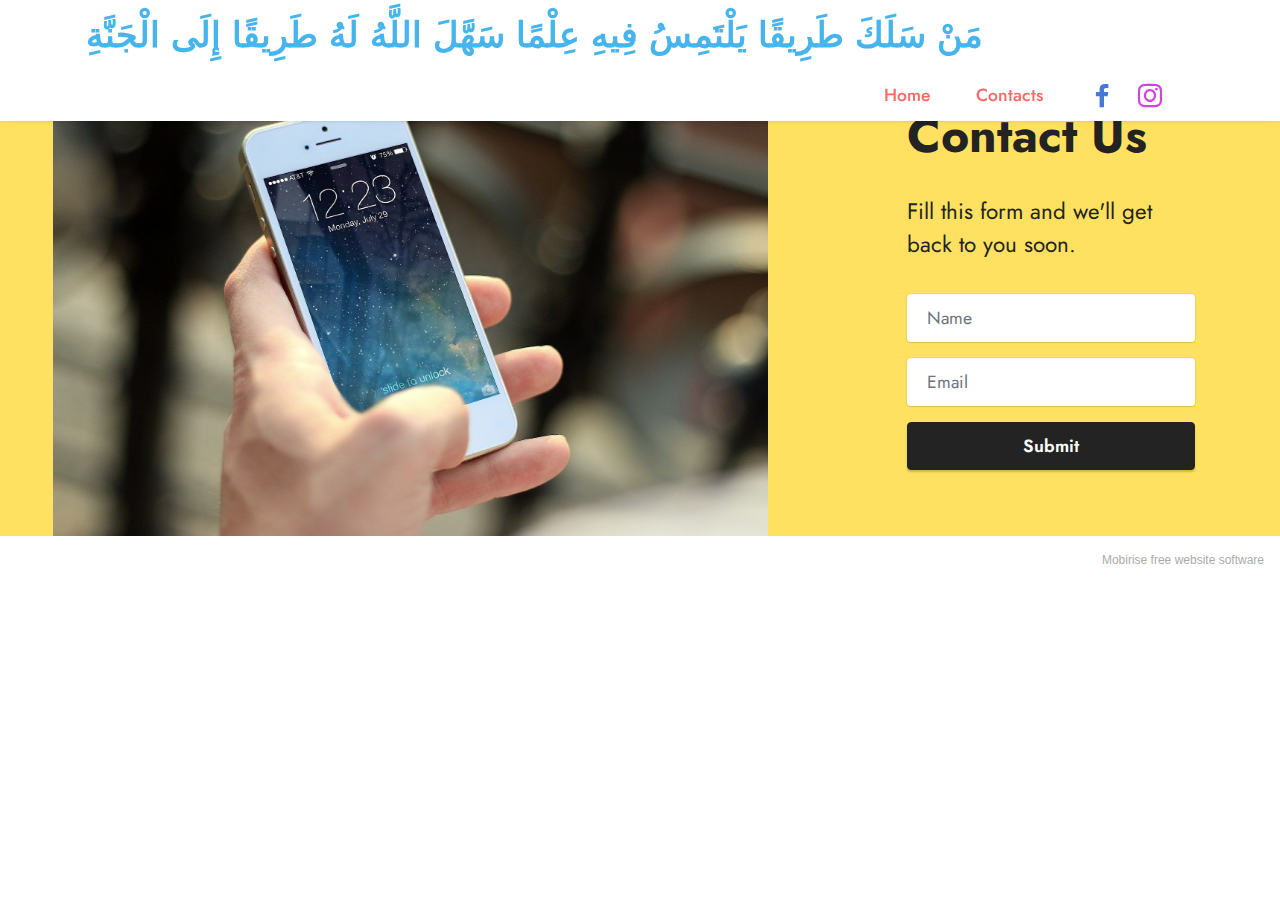
==== commit db484d35: "Add files via upload" ====
--- a/page1.html
+++ b/page1.html
@@ -17,8 +17,8 @@
   <link rel="stylesheet" href="assets/dropdown/css/style.css">
   <link rel="stylesheet" href="assets/socicon/css/styles.css">
   <link rel="stylesheet" href="assets/theme/css/style.css">
-  <link rel="preload" href="https://fonts.googleapis.com/css2?family=Jost:ital,wght@0,400;0,700;1,400;1,700&display=swap&display=swap" as="style" onload="this.onload=null;this.rel='stylesheet'">
-  <noscript><link rel="stylesheet" href="https://fonts.googleapis.com/css2?family=Jost:ital,wght@0,400;0,700;1,400;1,700&display=swap&display=swap"></noscript>
+  <link rel="preload" href="https://fonts.googleapis.com/css?family=Jost:100,200,300,400,500,600,700,800,900,100i,200i,300i,400i,500i,600i,700i,800i,900i&display=swap" as="style" onload="this.onload=null;this.rel='stylesheet'">
+  <noscript><link rel="stylesheet" href="https://fonts.googleapis.com/css?family=Jost:100,200,300,400,500,600,700,800,900,100i,200i,300i,400i,500i,600i,700i,800i,900i&display=swap"></noscript>
   <link rel="preload" as="style" href="assets/mobirise/css/mbr-additional.css"><link rel="stylesheet" href="assets/mobirise/css/mbr-additional.css" type="text/css">
   
   
@@ -34,7 +34,7 @@
         <div class="container">
             <div class="navbar-brand">
                 
-                <span class="navbar-caption-wrap"><a class="navbar-caption text-black display-7" href="https://mobiri.se">Mobirise</a></span>
+                <span class="navbar-caption-wrap"><a class="navbar-caption text-info display-5" href="https://mobiri.se">مَنْ سَلَكَ طَرِيقًا يَلْتَمِسُ فِيهِ عِلْمًا سَهَّلَ اللَّهُ لَهُ طَرِيقًا إِلَى الْجَنَّةِ</a></span>
             </div>
             <button class="navbar-toggler" type="button" data-toggle="collapse" data-bs-toggle="collapse" data-target="#navbarSupportedContent" data-bs-target="#navbarSupportedContent" aria-controls="navbarNavAltMarkup" aria-expanded="false" aria-label="Toggle navigation">
                 <div class="hamburger">
@@ -47,9 +47,18 @@
             <div class="collapse navbar-collapse" id="navbarSupportedContent">
                 <ul class="navbar-nav nav-dropdown nav-right" data-app-modern-menu="true"><li class="nav-item"><a class="nav-link link text-secondary text-primary display-4" href="index.html">Home</a></li>
                     
-                    <li class="nav-item"><a class="nav-link link text-secondary text-primary display-4" href="page1.html">Contacts</a>
-                    </li><li class="nav-item"><a class="nav-link link text-secondary text-primary display-4" href="https://instagram.com/purboajianggoro93/" target="_blank">Instagram</a></li></ul>
-                
+                    <li class="nav-item"><a class="nav-link link text-secondary text-primary display-4" href="https://wa.me/6281241641371">Contacts</a>
+                    </li></ul>
+                <div class="icons-menu">
+                    <a class="iconfont-wrapper" href="https://facebook.com/purboajianggoro" target="_blank">
+                        <span class="p-2 mbr-iconfont socicon-facebook socicon" style="color: rgb(68, 121, 217); fill: rgb(68, 121, 217);"></span>
+                    </a>
+                    <a class="iconfont-wrapper" href="https://instagram.com/purboajianggoro93/" target="_blank">
+                        <span class="p-2 mbr-iconfont socicon-instagram socicon" style="color: rgb(204, 69, 222); fill: rgb(204, 69, 222);"></span>
+                    </a>
+                    
+                    
+                </div>
                 
             </div>
         </div>
@@ -70,7 +79,7 @@
                 </div>
             </div>
             <div class="col-lg-3 offset-lg-1 mbr-form" data-form-type="formoid">
-                <form action="https://mobirise.eu/" method="POST" class="mbr-form form-with-styler" data-form-title="Form Name"><input type="hidden" name="email" data-form-email="true" value="myUc6i450Iu8Qzy+JrJH7TKQVUwRGjOJGNaw9JW60wDFIdrILfZapJfeoUcXsEThYk3KnH7VmppliXSHSO8WHzmkFoB6F1oAzVi8ldu2RJFoyVUxKdVsF31Q/m7AgG4A">
+                <form action="https://mobirise.eu/" method="POST" class="mbr-form form-with-styler" data-form-title="Form Name"><input type="hidden" name="email" data-form-email="true" value="beh3pG1bidffJeObjK5pIvLl/3bGfo+pQyrjvIyr8K7fjvhQFVMjn4F3RlJCqDYDsZULmuPRrnI0NbCj0jG13d5Q72hKXrFShfh/xeWvQ6DRnx13WCToOAE+oiSaEPK8">
                     <div class="row">
                         <div hidden="hidden" data-form-alert="" class="alert alert-success col-12">Thanks for filling out
                             the form!</div>
@@ -102,104 +111,7 @@
             <div class="offset-lg-1"></div>
         </div>
     </div>
-</section>
-
-<section data-bs-version="5.1" class="footer6 cid-sIXSumaw0i" once="footers" id="footer6-8">
-
-    
-
-    
-
-    <div class="container">
-        <div class="row content mbr-white">
-            <div class="col-12 col-md-3 mbr-fonts-style display-7">
-                <h5 class="mbr-section-subtitle mbr-fonts-style mb-2 display-7">
-                    <strong>Address</strong>
-                </h5>
-                <p class="mbr-text mbr-fonts-style display-7">&nbsp;Jl. Padang Padi No.9, Kaliombo, Kec. Kota Kediri, Kediri, Jawa Timur 64126</p> <br>
-                <h5 class="mbr-section-subtitle mbr-fonts-style mb-2 mt-4 display-7">
-                    <strong>Contacts</strong>
-                </h5>
-                <p class="mbr-text mbr-fonts-style mb-4 display-7">
-                    Email: support@mobirise.com <br>
-                    Phone: (0354) 693131 <br>
-                    Fax: +1 (0) 000 0000 002
-                </p>
-            </div>
-            <div class="col-12 col-md-3 mbr-fonts-style display-7">
-                <h5 class="mbr-section-subtitle mbr-fonts-style mb-2 display-7">
-                    <strong>Links</strong>
-                </h5>
-                <ul class="list mbr-fonts-style mb-4 display-4">
-                    <li class="mbr-text item-wrap">
-                        <a class="text-primary" href="https://mobirise.co/">Website builder</a>
-                    </li>
-                    <li class="mbr-text item-wrap">
-                        <a class="text-primary" href="https://mobirise.co/">Download for Windows</a>
-                    </li>
-                    <li class="mbr-text item-wrap">
-                        <a class="text-primary" href="https://mobirise.co/">Download for Mac</a>
-                    </li>
-                </ul>
-                <h5 class="mbr-section-subtitle mbr-fonts-style mb-2 mt-5 display-7">
-                    <strong>Feedback</strong>
-                </h5>
-                <p class="mbr-text mbr-fonts-style mb-4 display-7">
-                    Please send us your ideas, bug reports, suggestions! Any feedback would be appreciated.
-                </p>
-            </div>
-            <div class="col-12 col-md-6">
-                <div class="google-map"><iframe frameborder="0" style="border:0" src="https://www.google.com/maps/embed/v1/place?key=AIzaSyCNveGQ9bfpKFwWzQLLftrR9hNiHwdqQG8&amp;q=BLK Kediri" allowfullscreen=""></iframe></div>
-            </div>
-            <div class="col-md-6">
-                <div class="social-list align-left">
-                    <div class="soc-item">
-                        <a href="https://twitter.com/mobirise" target="_blank">
-                            <span class="socicon-twitter socicon mbr-iconfont mbr-iconfont-social"></span>
-                        </a>
-                    </div>
-                    <div class="soc-item">
-                        <a href="https://www.facebook.com/pages/Mobirise/1616226671953247" target="_blank">
-                            <span class="socicon-facebook socicon mbr-iconfont mbr-iconfont-social"></span>
-                        </a>
-                    </div>
-                    <div class="soc-item">
-                        <a href="https://www.youtube.com/c/mobirise" target="_blank">
-                            <span class="socicon-youtube socicon mbr-iconfont mbr-iconfont-social"></span>
-                        </a>
-                    </div>
-                    <div class="soc-item">
-                        <a href="https://instagram.com/mobirise" target="_blank">
-                            <span class="socicon-instagram socicon mbr-iconfont mbr-iconfont-social"></span>
-                        </a>
-                    </div>
-                    <div class="soc-item">
-                        <a href="https://plus.google.com/u/0/+Mobirise" target="_blank">
-                            <span class="socicon-googleplus socicon mbr-iconfont mbr-iconfont-social"></span>
-                        </a>
-                    </div>
-                    <div class="soc-item">
-                        <a href="https://www.behance.net/Mobirise" target="_blank">
-                            <span class="socicon-behance socicon mbr-iconfont mbr-iconfont-social"></span>
-                        </a>
-                    </div>
-                </div>
-            </div>
-        </div>
-        <div class="footer-lower">
-            <div class="media-container-row">
-                <div class="col-sm-12">
-                    <hr>
-                </div>
-            </div>
-            <div class="col-sm-12 copyright pl-0">
-                <p class="mbr-text mbr-fonts-style mbr-white display-7">
-                    © Copyright 2025 Mobirise - All Rights Reserved
-                </p>
-            </div>
-        </div>
-    </div>
-</section><section style="background-color: #fff; font-family: -apple-system, BlinkMacSystemFont, 'Segoe UI', 'Roboto', 'Helvetica Neue', Arial, sans-serif; color:#aaa; font-size:12px; padding: 0; align-items: center; display: flex;"><a href="https://mobirise.site/a" style="flex: 1 1; height: 3rem; padding-left: 1rem;"></a><p style="flex: 0 0 auto; margin:0; padding-right:1rem;"><a href="https://mobirise.site" style="color:#aaa;">mobirise.com</a> site builder</p></section><script src="assets/bootstrap/js/bootstrap.bundle.min.js"></script>  <script src="assets/smoothscroll/smooth-scroll.js"></script>  <script src="assets/ytplayer/index.js"></script>  <script src="assets/dropdown/js/navbar-dropdown.js"></script>  <script src="assets/theme/js/script.js"></script>  <script src="assets/formoid/formoid.min.js"></script>  
+</section><section style="background-color: #fff; font-family: -apple-system, BlinkMacSystemFont, 'Segoe UI', 'Roboto', 'Helvetica Neue', Arial, sans-serif; color:#aaa; font-size:12px; padding: 0; align-items: center; display: flex;"><a href="https://mobirise.site/d" style="flex: 1 1; height: 3rem; padding-left: 1rem;"></a><p style="flex: 0 0 auto; margin:0; padding-right:1rem;"><a href="https://mobirise.site" style="color:#aaa;">Mobirise</a> free website software</p></section><script src="assets/bootstrap/js/bootstrap.bundle.min.js"></script>  <script src="assets/smoothscroll/smooth-scroll.js"></script>  <script src="assets/ytplayer/index.js"></script>  <script src="assets/dropdown/js/navbar-dropdown.js"></script>  <script src="assets/theme/js/script.js"></script>  <script src="assets/formoid/formoid.min.js"></script>  
   
   
 </body>
--- a/assets/mobirise/css/mbr-additional.css
+++ b/assets/mobirise/css/mbr-additional.css
@@ -3,11 +3,11 @@
 }
 .display-1 {
   font-family: 'Jost', sans-serif;
-  font-size: 4.6rem;
+  font-size: 4rem;
   line-height: 1.1;
 }
 .display-1 > .mbr-iconfont {
-  font-size: 5.75rem;
+  font-size: 5rem;
 }
 .display-2 {
   font-family: 'Jost', sans-serif;
@@ -27,19 +27,19 @@
 }
 .display-5 {
   font-family: 'Jost', sans-serif;
-  font-size: 2rem;
+  font-size: 2.2rem;
   line-height: 1.5;
 }
 .display-5 > .mbr-iconfont {
-  font-size: 2.5rem;
+  font-size: 2.75rem;
 }
 .display-7 {
   font-family: 'Jost', sans-serif;
-  font-size: 1.2rem;
+  font-size: 1.4rem;
   line-height: 1.5;
 }
 .display-7 > .mbr-iconfont {
-  font-size: 1.5rem;
+  font-size: 1.75rem;
 }
 /* ---- Fluid typography for mobile devices ---- */
 /* 1.4 - font scale ratio ( bootstrap == 1.42857 ) */
@@ -48,14 +48,14 @@
 /* 0.65 - min scale variable, may vary */
 @media (max-width: 992px) {
   .display-1 {
-    font-size: 3.68rem;
+    font-size: 3.2rem;
   }
 }
 @media (max-width: 768px) {
   .display-1 {
-    font-size: 3.22rem;
-    font-size: calc( 2.26rem + (4.6 - 2.26) * ((100vw - 20rem) / (48 - 20)));
-    line-height: calc( 1.1 * (2.26rem + (4.6 - 2.26) * ((100vw - 20rem) / (48 - 20))));
+    font-size: 2.8rem;
+    font-size: calc( 2.05rem + (4 - 2.05) * ((100vw - 20rem) / (48 - 20)));
+    line-height: calc( 1.1 * (2.05rem + (4 - 2.05) * ((100vw - 20rem) / (48 - 20))));
   }
   .display-2 {
     font-size: 2.4rem;
@@ -68,14 +68,14 @@
     line-height: calc( 1.4 * (1.0350000000000001rem + (1.1 - 1.0350000000000001) * ((100vw - 20rem) / (48 - 20))));
   }
   .display-5 {
-    font-size: 1.6rem;
-    font-size: calc( 1.35rem + (2 - 1.35) * ((100vw - 20rem) / (48 - 20)));
-    line-height: calc( 1.4 * (1.35rem + (2 - 1.35) * ((100vw - 20rem) / (48 - 20))));
+    font-size: 1.76rem;
+    font-size: calc( 1.42rem + (2.2 - 1.42) * ((100vw - 20rem) / (48 - 20)));
+    line-height: calc( 1.4 * (1.42rem + (2.2 - 1.42) * ((100vw - 20rem) / (48 - 20))));
   }
   .display-7 {
-    font-size: 0.96rem;
-    font-size: calc( 1.07rem + (1.2 - 1.07) * ((100vw - 20rem) / (48 - 20)));
-    line-height: calc( 1.4 * (1.07rem + (1.2 - 1.07) * ((100vw - 20rem) / (48 - 20))));
+    font-size: 1.12rem;
+    font-size: calc( 1.14rem + (1.4 - 1.14) * ((100vw - 20rem) / (48 - 20)));
+    line-height: calc( 1.4 * (1.14rem + (1.4 - 1.14) * ((100vw - 20rem) / (48 - 20))));
   }
 }
 /* Buttons */
@@ -722,6 +722,13 @@
     width: 100%;
   }
 }
+.cid-sIXSiw9WIR .mbr-section-title DIV {
+  text-align: center;
+}
+.cid-sIXSiw9WIR .mbr-text,
+.cid-sIXSiw9WIR .mbr-section-btn {
+  color: #ffffff;
+}
 .cid-sIXSqtIpIM {
   padding-top: 6rem;
   padding-bottom: 6rem;
@@ -767,109 +774,16 @@
   margin-top: auto !important;
 }
 .cid-sIXSqtIpIM .mbr-section-title {
-  color: #232323;
+  color: #e43f3f;
 }
 .cid-sIXSqtIpIM .mbr-text,
 .cid-sIXSqtIpIM .mbr-section-btn {
   text-align: left;
 }
 .cid-sIXSqtIpIM .item-title {
-  text-align: left;
+  text-align: center;
 }
 .cid-sIXSqtIpIM .item-subtitle {
-  text-align: left;
-}
-.cid-sIXSumaw0i {
-  padding-top: 75px;
-  padding-bottom: 75px;
-  background-color: #232323;
-}
-@media (max-width: 767px) {
-  .cid-sIXSumaw0i .content {
-    text-align: center;
-  }
-  .cid-sIXSumaw0i .content > div:not(:last-child) {
-    margin-bottom: 2rem;
-  }
-}
-.cid-sIXSumaw0i .map {
-  height: 18.75rem;
-}
-@media (max-width: 767px) {
-  .cid-sIXSumaw0i .footer-lower .copyright {
-    margin-bottom: 1rem;
-    text-align: center;
-  }
-}
-.cid-sIXSumaw0i .footer-lower hr {
-  margin: 1rem 0;
-  border-color: #fff;
-  opacity: 0.05;
-}
-.cid-sIXSumaw0i .google-map {
-  height: 25rem;
-  position: relative;
-}
-.cid-sIXSumaw0i .google-map iframe {
-  height: 100%;
-  width: 100%;
-}
-.cid-sIXSumaw0i .google-map [data-state-details] {
-  color: #6b6763;
-  font-family: Montserrat;
-  height: 1.5em;
-  margin-top: -0.75em;
-  padding-left: 1.25rem;
-  padding-right: 1.25rem;
-  position: absolute;
-  text-align: center;
-  top: 50%;
-  width: 100%;
-}
-.cid-sIXSumaw0i .google-map[data-state] {
-  background: #e9e5dc;
-}
-.cid-sIXSumaw0i .google-map[data-state="loading"] [data-state-details] {
-  display: none;
-}
-.cid-sIXSumaw0i .social-list {
-  padding-left: 0;
-  margin-bottom: 0;
-  margin-left: -7px;
-  list-style: none;
-  display: flex;
-  -webkit-justify-content: flex-start;
-  justify-content: flex-start;
-  -webkit-flex-wrap: wrap;
-  flex-wrap: wrap;
-}
-.cid-sIXSumaw0i .social-list .mbr-iconfont-social {
-  font-size: 1.3rem;
-  color: #fff;
-}
-.cid-sIXSumaw0i .social-list .soc-item {
-  margin: 0 0.5rem;
-}
-.cid-sIXSumaw0i .social-list a {
-  margin: 0;
-  opacity: 0.5;
-  -webkit-transition: 0.2s linear;
-  transition: 0.2s linear;
-}
-.cid-sIXSumaw0i .social-list a:hover {
-  opacity: 1;
-}
-@media (max-width: 767px) {
-  .cid-sIXSumaw0i .social-list {
-    -webkit-justify-content: center;
-    justify-content: center;
-  }
-}
-.cid-sIXSumaw0i .list {
-  list-style-type: none;
-  padding: 0;
-}
-.cid-sIXSumaw0i .mbr-text {
   text-align: left;
 }
 .cid-sIXUnaDP8k {
@@ -1265,99 +1179,6 @@
 .cid-sIXVHuyQBW .justify-content-center {
   align-items: center;
 }
-.cid-sIXSumaw0i {
-  padding-top: 75px;
-  padding-bottom: 75px;
-  background-color: #232323;
-}
-@media (max-width: 767px) {
-  .cid-sIXSumaw0i .content {
-    text-align: center;
-  }
-  .cid-sIXSumaw0i .content > div:not(:last-child) {
-    margin-bottom: 2rem;
-  }
-}
-.cid-sIXSumaw0i .map {
-  height: 18.75rem;
-}
-@media (max-width: 767px) {
-  .cid-sIXSumaw0i .footer-lower .copyright {
-    margin-bottom: 1rem;
-    text-align: center;
-  }
-}
-.cid-sIXSumaw0i .footer-lower hr {
-  margin: 1rem 0;
-  border-color: #fff;
-  opacity: 0.05;
-}
-.cid-sIXSumaw0i .google-map {
-  height: 25rem;
-  position: relative;
-}
-.cid-sIXSumaw0i .google-map iframe {
-  height: 100%;
-  width: 100%;
-}
-.cid-sIXSumaw0i .google-map [data-state-details] {
-  color: #6b6763;
-  font-family: Montserrat;
-  height: 1.5em;
-  margin-top: -0.75em;
-  padding-left: 1.25rem;
-  padding-right: 1.25rem;
-  position: absolute;
-  text-align: center;
-  top: 50%;
-  width: 100%;
-}
-.cid-sIXSumaw0i .google-map[data-state] {
-  background: #e9e5dc;
-}
-.cid-sIXSumaw0i .google-map[data-state="loading"] [data-state-details] {
-  display: none;
-}
-.cid-sIXSumaw0i .social-list {
-  padding-left: 0;
-  margin-bottom: 0;
-  margin-left: -7px;
-  list-style: none;
-  display: flex;
-  -webkit-justify-content: flex-start;
-  justify-content: flex-start;
-  -webkit-flex-wrap: wrap;
-  flex-wrap: wrap;
-}
-.cid-sIXSumaw0i .social-list .mbr-iconfont-social {
-  font-size: 1.3rem;
-  color: #fff;
-}
-.cid-sIXSumaw0i .social-list .soc-item {
-  margin: 0 0.5rem;
-}
-.cid-sIXSumaw0i .social-list a {
-  margin: 0;
-  opacity: 0.5;
-  -webkit-transition: 0.2s linear;
-  transition: 0.2s linear;
-}
-.cid-sIXSumaw0i .social-list a:hover {
-  opacity: 1;
-}
-@media (max-width: 767px) {
-  .cid-sIXSumaw0i .social-list {
-    -webkit-justify-content: center;
-    justify-content: center;
-  }
-}
-.cid-sIXSumaw0i .list {
-  list-style-type: none;
-  padding: 0;
-}
-.cid-sIXSumaw0i .mbr-text {
-  text-align: left;
-}
 .cid-sIXUnaDP8k {
   z-index: 1000;
   width: 100%;
@@ -1705,3 +1526,1582 @@
     left: -1rem;
   }
 }
+.cid-sIXUnaDP8k {
+  z-index: 1000;
+  width: 100%;
+  position: relative;
+  min-height: 60px;
+}
+.cid-sIXUnaDP8k nav.navbar {
+  position: fixed;
+}
+.cid-sIXUnaDP8k .dropdown-item:before {
+  font-family: Moririse2 !important;
+  content: "\e966";
+  display: inline-block;
+  width: 0;
+  position: absolute;
+  left: 1rem;
+  top: 0.5rem;
+  margin-right: 0.5rem;
+  line-height: 1;
+  font-size: inherit;
+  vertical-align: middle;
+  text-align: center;
+  overflow: hidden;
+  transform: scale(0, 1);
+  transition: all 0.25s ease-in-out;
+}
+.cid-sIXUnaDP8k .dropdown-menu {
+  padding: 0;
+  border-radius: 4px;
+  box-shadow: 0 1px 3px 0 rgba(0, 0, 0, 0.1);
+}
+.cid-sIXUnaDP8k .dropdown-item {
+  border-bottom: 1px solid #e6e6e6;
+}
+.cid-sIXUnaDP8k .dropdown-item:hover,
+.cid-sIXUnaDP8k .dropdown-item:focus {
+  background: #6592e6 !important;
+  color: white !important;
+}
+.cid-sIXUnaDP8k .dropdown-item:first-child {
+  border-top-left-radius: 4px;
+  border-top-right-radius: 4px;
+}
+.cid-sIXUnaDP8k .dropdown-item:last-child {
+  border-bottom: none;
+  border-bottom-left-radius: 4px;
+  border-bottom-right-radius: 4px;
+}
+.cid-sIXUnaDP8k .nav-dropdown .link {
+  padding: 0 0.3em !important;
+  margin: 0.667em 1em !important;
+}
+.cid-sIXUnaDP8k .nav-dropdown .link.dropdown-toggle::after {
+  margin-left: 0.5rem;
+  margin-top: 0.2rem;
+}
+.cid-sIXUnaDP8k .nav-link {
+  position: relative;
+}
+.cid-sIXUnaDP8k .container {
+  display: flex;
+  margin: auto;
+}
+.cid-sIXUnaDP8k .iconfont-wrapper {
+  color: #000000 !important;
+  font-size: 1.5rem;
+  padding-right: 0.5rem;
+}
+.cid-sIXUnaDP8k .dropdown-menu,
+.cid-sIXUnaDP8k .navbar.opened {
+  background: #ffffff !important;
+}
+.cid-sIXUnaDP8k .nav-item:focus,
+.cid-sIXUnaDP8k .nav-link:focus {
+  outline: none;
+}
+.cid-sIXUnaDP8k .dropdown .dropdown-menu .dropdown-item {
+  width: auto;
+  transition: all 0.25s ease-in-out;
+}
+.cid-sIXUnaDP8k .dropdown .dropdown-menu .dropdown-item::after {
+  right: 0.5rem;
+}
+.cid-sIXUnaDP8k .dropdown .dropdown-menu .dropdown-item .mbr-iconfont {
+  margin-right: 0.5rem;
+  vertical-align: sub;
+}
+.cid-sIXUnaDP8k .dropdown .dropdown-menu .dropdown-item .mbr-iconfont:before {
+  display: inline-block;
+  transform: scale(1, 1);
+  transition: all 0.25s ease-in-out;
+}
+.cid-sIXUnaDP8k .collapsed .dropdown-menu .dropdown-item:before {
+  display: none;
+}
+.cid-sIXUnaDP8k .collapsed .dropdown .dropdown-menu .dropdown-item {
+  padding: 0.235em 1.5em 0.235em 1.5em !important;
+  transition: none;
+  margin: 0 !important;
+}
+.cid-sIXUnaDP8k .navbar {
+  min-height: 70px;
+  transition: all 0.3s;
+  border-bottom: 1px solid transparent;
+  box-shadow: 0 1px 3px 0 rgba(0, 0, 0, 0.1);
+  background: #ffffff;
+}
+.cid-sIXUnaDP8k .navbar.opened {
+  transition: all 0.3s;
+}
+.cid-sIXUnaDP8k .navbar .dropdown-item {
+  padding: 0.5rem 1.8rem;
+}
+.cid-sIXUnaDP8k .navbar .navbar-logo img {
+  width: auto;
+}
+.cid-sIXUnaDP8k .navbar .navbar-collapse {
+  justify-content: flex-end;
+  z-index: 1;
+}
+.cid-sIXUnaDP8k .navbar.collapsed {
+  justify-content: center;
+}
+.cid-sIXUnaDP8k .navbar.collapsed .nav-item .nav-link::before {
+  display: none;
+}
+.cid-sIXUnaDP8k .navbar.collapsed.opened .dropdown-menu {
+  top: 0;
+}
+.cid-sIXUnaDP8k .navbar.collapsed .dropdown-menu .dropdown-submenu {
+  left: 0 !important;
+}
+.cid-sIXUnaDP8k .navbar.collapsed .dropdown-menu .dropdown-item:after {
+  right: auto;
+}
+.cid-sIXUnaDP8k .navbar.collapsed .dropdown-menu .dropdown-toggle[data-toggle="dropdown-submenu"]:after {
+  margin-left: 0.5rem;
+  margin-top: 0.2rem;
+  border-top: 0.35em solid;
+  border-right: 0.35em solid transparent;
+  border-left: 0.35em solid transparent;
+  border-bottom: 0;
+  top: 41%;
+}
+.cid-sIXUnaDP8k .navbar.collapsed ul.navbar-nav li {
+  margin: auto;
+}
+.cid-sIXUnaDP8k .navbar.collapsed .dropdown-menu .dropdown-item {
+  padding: 0.25rem 1.5rem;
+  text-align: center;
+}
+.cid-sIXUnaDP8k .navbar.collapsed .icons-menu {
+  padding-left: 0;
+  padding-right: 0;
+  padding-top: 0.5rem;
+  padding-bottom: 0.5rem;
+}
+@media (max-width: 991px) {
+  .cid-sIXUnaDP8k .navbar .nav-item .nav-link::before {
+    display: none;
+  }
+  .cid-sIXUnaDP8k .navbar.opened .dropdown-menu {
+    top: 0;
+  }
+  .cid-sIXUnaDP8k .navbar .dropdown-menu .dropdown-submenu {
+    left: 0 !important;
+  }
+  .cid-sIXUnaDP8k .navbar .dropdown-menu .dropdown-item:after {
+    right: auto;
+  }
+  .cid-sIXUnaDP8k .navbar .dropdown-menu .dropdown-toggle[data-toggle="dropdown-submenu"]:after {
+    margin-left: 0.5rem;
+    margin-top: 0.2rem;
+    border-top: 0.35em solid;
+    border-right: 0.35em solid transparent;
+    border-left: 0.35em solid transparent;
+    border-bottom: 0;
+    top: 40%;
+  }
+  .cid-sIXUnaDP8k .navbar .navbar-logo img {
+    height: 3rem !important;
+  }
+  .cid-sIXUnaDP8k .navbar ul.navbar-nav li {
+    margin: auto;
+  }
+  .cid-sIXUnaDP8k .navbar .dropdown-menu .dropdown-item {
+    padding: 0.25rem 1.5rem !important;
+    text-align: center;
+  }
+  .cid-sIXUnaDP8k .navbar .navbar-brand {
+    flex-shrink: initial;
+    flex-basis: auto;
+    word-break: break-word;
+    padding-right: 2rem;
+  }
+  .cid-sIXUnaDP8k .navbar .navbar-toggler {
+    flex-basis: auto;
+  }
+  .cid-sIXUnaDP8k .navbar .icons-menu {
+    padding-left: 0;
+    padding-top: 0.5rem;
+    padding-bottom: 0.5rem;
+  }
+}
+.cid-sIXUnaDP8k .navbar.navbar-short {
+  min-height: 60px;
+}
+.cid-sIXUnaDP8k .navbar.navbar-short .navbar-logo img {
+  height: 2.5rem !important;
+}
+.cid-sIXUnaDP8k .navbar.navbar-short .navbar-brand {
+  min-height: 60px;
+  padding: 0;
+}
+.cid-sIXUnaDP8k .navbar-brand {
+  min-height: 70px;
+  flex-shrink: 0;
+  align-items: center;
+  margin-right: 0;
+  padding: 10px 0;
+  transition: all 0.3s;
+  word-break: break-word;
+  z-index: 1;
+}
+.cid-sIXUnaDP8k .navbar-brand .navbar-caption {
+  line-height: inherit !important;
+}
+.cid-sIXUnaDP8k .navbar-brand .navbar-logo a {
+  outline: none;
+}
+.cid-sIXUnaDP8k .dropdown-item.active,
+.cid-sIXUnaDP8k .dropdown-item:active {
+  background-color: transparent;
+}
+.cid-sIXUnaDP8k .navbar-expand-lg .navbar-nav .nav-link {
+  padding: 0;
+}
+.cid-sIXUnaDP8k .nav-dropdown .link.dropdown-toggle {
+  margin-right: 1.667em;
+}
+.cid-sIXUnaDP8k .nav-dropdown .link.dropdown-toggle[aria-expanded="true"] {
+  margin-right: 0;
+  padding: 0.667em 1.667em;
+}
+.cid-sIXUnaDP8k .navbar.navbar-expand-lg .dropdown .dropdown-menu {
+  background: #ffffff;
+}
+.cid-sIXUnaDP8k .navbar.navbar-expand-lg .dropdown .dropdown-menu .dropdown-submenu {
+  margin: 0;
+  left: 100%;
+}
+.cid-sIXUnaDP8k .navbar .dropdown.open > .dropdown-menu {
+  display: block;
+}
+.cid-sIXUnaDP8k ul.navbar-nav {
+  flex-wrap: wrap;
+}
+.cid-sIXUnaDP8k .navbar-buttons {
+  text-align: center;
+  min-width: 170px;
+}
+.cid-sIXUnaDP8k button.navbar-toggler {
+  outline: none;
+  width: 31px;
+  height: 20px;
+  cursor: pointer;
+  transition: all 0.2s;
+  position: relative;
+  align-self: center;
+}
+.cid-sIXUnaDP8k button.navbar-toggler .hamburger span {
+  position: absolute;
+  right: 0;
+  width: 30px;
+  height: 2px;
+  border-right: 5px;
+  background-color: #000000;
+}
+.cid-sIXUnaDP8k button.navbar-toggler .hamburger span:nth-child(1) {
+  top: 0;
+  transition: all 0.2s;
+}
+.cid-sIXUnaDP8k button.navbar-toggler .hamburger span:nth-child(2) {
+  top: 8px;
+  transition: all 0.15s;
+}
+.cid-sIXUnaDP8k button.navbar-toggler .hamburger span:nth-child(3) {
+  top: 8px;
+  transition: all 0.15s;
+}
+.cid-sIXUnaDP8k button.navbar-toggler .hamburger span:nth-child(4) {
+  top: 16px;
+  transition: all 0.2s;
+}
+.cid-sIXUnaDP8k nav.opened .hamburger span:nth-child(1) {
+  top: 8px;
+  width: 0;
+  opacity: 0;
+  right: 50%;
+  transition: all 0.2s;
+}
+.cid-sIXUnaDP8k nav.opened .hamburger span:nth-child(2) {
+  transform: rotate(45deg);
+  transition: all 0.25s;
+}
+.cid-sIXUnaDP8k nav.opened .hamburger span:nth-child(3) {
+  transform: rotate(-45deg);
+  transition: all 0.25s;
+}
+.cid-sIXUnaDP8k nav.opened .hamburger span:nth-child(4) {
+  top: 8px;
+  width: 0;
+  opacity: 0;
+  right: 50%;
+  transition: all 0.2s;
+}
+.cid-sIXUnaDP8k .navbar-dropdown {
+  padding: 0 1rem;
+  position: fixed;
+}
+.cid-sIXUnaDP8k a.nav-link {
+  display: flex;
+  align-items: center;
+  justify-content: center;
+}
+.cid-sIXUnaDP8k .icons-menu {
+  flex-wrap: nowrap;
+  display: flex;
+  justify-content: center;
+  padding-left: 1rem;
+  padding-right: 1rem;
+  padding-top: 0.3rem;
+  text-align: center;
+}
+@media screen and (-ms-high-contrast: active), (-ms-high-contrast: none) {
+  .cid-sIXUnaDP8k .navbar {
+    height: 70px;
+  }
+  .cid-sIXUnaDP8k .navbar.opened {
+    height: auto;
+  }
+  .cid-sIXUnaDP8k .nav-item .nav-link:hover::before {
+    width: 175%;
+    max-width: calc(100% + 2rem);
+    left: -1rem;
+  }
+}
+.cid-sJ2OyDD9IE {
+  padding-top: 5rem;
+  padding-bottom: 5rem;
+  background-color: #ffffff;
+}
+.cid-sJ2OyDD9IE ul {
+  list-style: none;
+  margin: 0;
+  padding-left: 2.5rem;
+}
+.cid-sJ2OyDD9IE li {
+  position: relative;
+  margin-bottom: 1rem;
+}
+.cid-sJ2OyDD9IE ul li::before {
+  position: absolute;
+  left: -1.6rem;
+  content: "\2022";
+  color: #6592e6;
+  font-weight: bold;
+  font-size: 2rem;
+  width: 1.6rem;
+}
+.cid-sJ2OyDD9IE H3 {
+  text-align: center;
+}
+.cid-sJ2OyDD9IE .list {
+  text-align: left;
+}
+.cid-sJ2R4CrcOD {
+  padding-top: 5rem;
+  padding-bottom: 5rem;
+  background-color: #ffffff;
+}
+.cid-sJ2R4CrcOD .mbr-section-subtitle {
+  text-align: center;
+  color: #000000;
+}
+.cid-sJ2R4CrcOD .mbr-text {
+  text-align: center;
+}
+.cid-sIXUnaDP8k {
+  z-index: 1000;
+  width: 100%;
+  position: relative;
+  min-height: 60px;
+}
+.cid-sIXUnaDP8k nav.navbar {
+  position: fixed;
+}
+.cid-sIXUnaDP8k .dropdown-item:before {
+  font-family: Moririse2 !important;
+  content: "\e966";
+  display: inline-block;
+  width: 0;
+  position: absolute;
+  left: 1rem;
+  top: 0.5rem;
+  margin-right: 0.5rem;
+  line-height: 1;
+  font-size: inherit;
+  vertical-align: middle;
+  text-align: center;
+  overflow: hidden;
+  transform: scale(0, 1);
+  transition: all 0.25s ease-in-out;
+}
+.cid-sIXUnaDP8k .dropdown-menu {
+  padding: 0;
+  border-radius: 4px;
+  box-shadow: 0 1px 3px 0 rgba(0, 0, 0, 0.1);
+}
+.cid-sIXUnaDP8k .dropdown-item {
+  border-bottom: 1px solid #e6e6e6;
+}
+.cid-sIXUnaDP8k .dropdown-item:hover,
+.cid-sIXUnaDP8k .dropdown-item:focus {
+  background: #6592e6 !important;
+  color: white !important;
+}
+.cid-sIXUnaDP8k .dropdown-item:first-child {
+  border-top-left-radius: 4px;
+  border-top-right-radius: 4px;
+}
+.cid-sIXUnaDP8k .dropdown-item:last-child {
+  border-bottom: none;
+  border-bottom-left-radius: 4px;
+  border-bottom-right-radius: 4px;
+}
+.cid-sIXUnaDP8k .nav-dropdown .link {
+  padding: 0 0.3em !important;
+  margin: 0.667em 1em !important;
+}
+.cid-sIXUnaDP8k .nav-dropdown .link.dropdown-toggle::after {
+  margin-left: 0.5rem;
+  margin-top: 0.2rem;
+}
+.cid-sIXUnaDP8k .nav-link {
+  position: relative;
+}
+.cid-sIXUnaDP8k .container {
+  display: flex;
+  margin: auto;
+}
+.cid-sIXUnaDP8k .iconfont-wrapper {
+  color: #000000 !important;
+  font-size: 1.5rem;
+  padding-right: 0.5rem;
+}
+.cid-sIXUnaDP8k .dropdown-menu,
+.cid-sIXUnaDP8k .navbar.opened {
+  background: #ffffff !important;
+}
+.cid-sIXUnaDP8k .nav-item:focus,
+.cid-sIXUnaDP8k .nav-link:focus {
+  outline: none;
+}
+.cid-sIXUnaDP8k .dropdown .dropdown-menu .dropdown-item {
+  width: auto;
+  transition: all 0.25s ease-in-out;
+}
+.cid-sIXUnaDP8k .dropdown .dropdown-menu .dropdown-item::after {
+  right: 0.5rem;
+}
+.cid-sIXUnaDP8k .dropdown .dropdown-menu .dropdown-item .mbr-iconfont {
+  margin-right: 0.5rem;
+  vertical-align: sub;
+}
+.cid-sIXUnaDP8k .dropdown .dropdown-menu .dropdown-item .mbr-iconfont:before {
+  display: inline-block;
+  transform: scale(1, 1);
+  transition: all 0.25s ease-in-out;
+}
+.cid-sIXUnaDP8k .collapsed .dropdown-menu .dropdown-item:before {
+  display: none;
+}
+.cid-sIXUnaDP8k .collapsed .dropdown .dropdown-menu .dropdown-item {
+  padding: 0.235em 1.5em 0.235em 1.5em !important;
+  transition: none;
+  margin: 0 !important;
+}
+.cid-sIXUnaDP8k .navbar {
+  min-height: 70px;
+  transition: all 0.3s;
+  border-bottom: 1px solid transparent;
+  box-shadow: 0 1px 3px 0 rgba(0, 0, 0, 0.1);
+  background: #ffffff;
+}
+.cid-sIXUnaDP8k .navbar.opened {
+  transition: all 0.3s;
+}
+.cid-sIXUnaDP8k .navbar .dropdown-item {
+  padding: 0.5rem 1.8rem;
+}
+.cid-sIXUnaDP8k .navbar .navbar-logo img {
+  width: auto;
+}
+.cid-sIXUnaDP8k .navbar .navbar-collapse {
+  justify-content: flex-end;
+  z-index: 1;
+}
+.cid-sIXUnaDP8k .navbar.collapsed {
+  justify-content: center;
+}
+.cid-sIXUnaDP8k .navbar.collapsed .nav-item .nav-link::before {
+  display: none;
+}
+.cid-sIXUnaDP8k .navbar.collapsed.opened .dropdown-menu {
+  top: 0;
+}
+.cid-sIXUnaDP8k .navbar.collapsed .dropdown-menu .dropdown-submenu {
+  left: 0 !important;
+}
+.cid-sIXUnaDP8k .navbar.collapsed .dropdown-menu .dropdown-item:after {
+  right: auto;
+}
+.cid-sIXUnaDP8k .navbar.collapsed .dropdown-menu .dropdown-toggle[data-toggle="dropdown-submenu"]:after {
+  margin-left: 0.5rem;
+  margin-top: 0.2rem;
+  border-top: 0.35em solid;
+  border-right: 0.35em solid transparent;
+  border-left: 0.35em solid transparent;
+  border-bottom: 0;
+  top: 41%;
+}
+.cid-sIXUnaDP8k .navbar.collapsed ul.navbar-nav li {
+  margin: auto;
+}
+.cid-sIXUnaDP8k .navbar.collapsed .dropdown-menu .dropdown-item {
+  padding: 0.25rem 1.5rem;
+  text-align: center;
+}
+.cid-sIXUnaDP8k .navbar.collapsed .icons-menu {
+  padding-left: 0;
+  padding-right: 0;
+  padding-top: 0.5rem;
+  padding-bottom: 0.5rem;
+}
+@media (max-width: 991px) {
+  .cid-sIXUnaDP8k .navbar .nav-item .nav-link::before {
+    display: none;
+  }
+  .cid-sIXUnaDP8k .navbar.opened .dropdown-menu {
+    top: 0;
+  }
+  .cid-sIXUnaDP8k .navbar .dropdown-menu .dropdown-submenu {
+    left: 0 !important;
+  }
+  .cid-sIXUnaDP8k .navbar .dropdown-menu .dropdown-item:after {
+    right: auto;
+  }
+  .cid-sIXUnaDP8k .navbar .dropdown-menu .dropdown-toggle[data-toggle="dropdown-submenu"]:after {
+    margin-left: 0.5rem;
+    margin-top: 0.2rem;
+    border-top: 0.35em solid;
+    border-right: 0.35em solid transparent;
+    border-left: 0.35em solid transparent;
+    border-bottom: 0;
+    top: 40%;
+  }
+  .cid-sIXUnaDP8k .navbar .navbar-logo img {
+    height: 3rem !important;
+  }
+  .cid-sIXUnaDP8k .navbar ul.navbar-nav li {
+    margin: auto;
+  }
+  .cid-sIXUnaDP8k .navbar .dropdown-menu .dropdown-item {
+    padding: 0.25rem 1.5rem !important;
+    text-align: center;
+  }
+  .cid-sIXUnaDP8k .navbar .navbar-brand {
+    flex-shrink: initial;
+    flex-basis: auto;
+    word-break: break-word;
+    padding-right: 2rem;
+  }
+  .cid-sIXUnaDP8k .navbar .navbar-toggler {
+    flex-basis: auto;
+  }
+  .cid-sIXUnaDP8k .navbar .icons-menu {
+    padding-left: 0;
+    padding-top: 0.5rem;
+    padding-bottom: 0.5rem;
+  }
+}
+.cid-sIXUnaDP8k .navbar.navbar-short {
+  min-height: 60px;
+}
+.cid-sIXUnaDP8k .navbar.navbar-short .navbar-logo img {
+  height: 2.5rem !important;
+}
+.cid-sIXUnaDP8k .navbar.navbar-short .navbar-brand {
+  min-height: 60px;
+  padding: 0;
+}
+.cid-sIXUnaDP8k .navbar-brand {
+  min-height: 70px;
+  flex-shrink: 0;
+  align-items: center;
+  margin-right: 0;
+  padding: 10px 0;
+  transition: all 0.3s;
+  word-break: break-word;
+  z-index: 1;
+}
+.cid-sIXUnaDP8k .navbar-brand .navbar-caption {
+  line-height: inherit !important;
+}
+.cid-sIXUnaDP8k .navbar-brand .navbar-logo a {
+  outline: none;
+}
+.cid-sIXUnaDP8k .dropdown-item.active,
+.cid-sIXUnaDP8k .dropdown-item:active {
+  background-color: transparent;
+}
+.cid-sIXUnaDP8k .navbar-expand-lg .navbar-nav .nav-link {
+  padding: 0;
+}
+.cid-sIXUnaDP8k .nav-dropdown .link.dropdown-toggle {
+  margin-right: 1.667em;
+}
+.cid-sIXUnaDP8k .nav-dropdown .link.dropdown-toggle[aria-expanded="true"] {
+  margin-right: 0;
+  padding: 0.667em 1.667em;
+}
+.cid-sIXUnaDP8k .navbar.navbar-expand-lg .dropdown .dropdown-menu {
+  background: #ffffff;
+}
+.cid-sIXUnaDP8k .navbar.navbar-expand-lg .dropdown .dropdown-menu .dropdown-submenu {
+  margin: 0;
+  left: 100%;
+}
+.cid-sIXUnaDP8k .navbar .dropdown.open > .dropdown-menu {
+  display: block;
+}
+.cid-sIXUnaDP8k ul.navbar-nav {
+  flex-wrap: wrap;
+}
+.cid-sIXUnaDP8k .navbar-buttons {
+  text-align: center;
+  min-width: 170px;
+}
+.cid-sIXUnaDP8k button.navbar-toggler {
+  outline: none;
+  width: 31px;
+  height: 20px;
+  cursor: pointer;
+  transition: all 0.2s;
+  position: relative;
+  align-self: center;
+}
+.cid-sIXUnaDP8k button.navbar-toggler .hamburger span {
+  position: absolute;
+  right: 0;
+  width: 30px;
+  height: 2px;
+  border-right: 5px;
+  background-color: #000000;
+}
+.cid-sIXUnaDP8k button.navbar-toggler .hamburger span:nth-child(1) {
+  top: 0;
+  transition: all 0.2s;
+}
+.cid-sIXUnaDP8k button.navbar-toggler .hamburger span:nth-child(2) {
+  top: 8px;
+  transition: all 0.15s;
+}
+.cid-sIXUnaDP8k button.navbar-toggler .hamburger span:nth-child(3) {
+  top: 8px;
+  transition: all 0.15s;
+}
+.cid-sIXUnaDP8k button.navbar-toggler .hamburger span:nth-child(4) {
+  top: 16px;
+  transition: all 0.2s;
+}
+.cid-sIXUnaDP8k nav.opened .hamburger span:nth-child(1) {
+  top: 8px;
+  width: 0;
+  opacity: 0;
+  right: 50%;
+  transition: all 0.2s;
+}
+.cid-sIXUnaDP8k nav.opened .hamburger span:nth-child(2) {
+  transform: rotate(45deg);
+  transition: all 0.25s;
+}
+.cid-sIXUnaDP8k nav.opened .hamburger span:nth-child(3) {
+  transform: rotate(-45deg);
+  transition: all 0.25s;
+}
+.cid-sIXUnaDP8k nav.opened .hamburger span:nth-child(4) {
+  top: 8px;
+  width: 0;
+  opacity: 0;
+  right: 50%;
+  transition: all 0.2s;
+}
+.cid-sIXUnaDP8k .navbar-dropdown {
+  padding: 0 1rem;
+  position: fixed;
+}
+.cid-sIXUnaDP8k a.nav-link {
+  display: flex;
+  align-items: center;
+  justify-content: center;
+}
+.cid-sIXUnaDP8k .icons-menu {
+  flex-wrap: nowrap;
+  display: flex;
+  justify-content: center;
+  padding-left: 1rem;
+  padding-right: 1rem;
+  padding-top: 0.3rem;
+  text-align: center;
+}
+@media screen and (-ms-high-contrast: active), (-ms-high-contrast: none) {
+  .cid-sIXUnaDP8k .navbar {
+    height: 70px;
+  }
+  .cid-sIXUnaDP8k .navbar.opened {
+    height: auto;
+  }
+  .cid-sIXUnaDP8k .nav-item .nav-link:hover::before {
+    width: 175%;
+    max-width: calc(100% + 2rem);
+    left: -1rem;
+  }
+}
+.cid-sJ2XepJety {
+  padding-top: 5rem;
+  padding-bottom: 5rem;
+  background-color: #ffffff;
+}
+.cid-sJ2XepJety .line {
+  background-color: #6592e6;
+  align: center;
+  height: 2px;
+  margin: 0 auto;
+}
+.cid-sJ2XYn1tuB {
+  padding-top: 5rem;
+  padding-bottom: 5rem;
+  background-color: #ffffff;
+}
+.cid-sJ2XYn1tuB .card-wrapper {
+  background: #4479d9;
+  border-radius: 4px;
+}
+@media (max-width: 767px) {
+  .cid-sJ2XYn1tuB .card-wrapper {
+    padding: 1rem;
+  }
+}
+@media (min-width: 768px) and (max-width: 991px) {
+  .cid-sJ2XYn1tuB .card-wrapper {
+    padding: 2rem;
+  }
+}
+@media (min-width: 992px) {
+  .cid-sJ2XYn1tuB .card-wrapper {
+    padding: 4rem;
+  }
+}
+.cid-sJ2XYn1tuB .mbr-text,
+.cid-sJ2XYn1tuB .mbr-section-btn {
+  color: #ffffff;
+  text-align: center;
+}
+.cid-sJ2XYn1tuB .card-title,
+.cid-sJ2XYn1tuB .card-box {
+  text-align: left;
+}
+.cid-sIXUnaDP8k {
+  z-index: 1000;
+  width: 100%;
+  position: relative;
+  min-height: 60px;
+}
+.cid-sIXUnaDP8k nav.navbar {
+  position: fixed;
+}
+.cid-sIXUnaDP8k .dropdown-item:before {
+  font-family: Moririse2 !important;
+  content: "\e966";
+  display: inline-block;
+  width: 0;
+  position: absolute;
+  left: 1rem;
+  top: 0.5rem;
+  margin-right: 0.5rem;
+  line-height: 1;
+  font-size: inherit;
+  vertical-align: middle;
+  text-align: center;
+  overflow: hidden;
+  transform: scale(0, 1);
+  transition: all 0.25s ease-in-out;
+}
+.cid-sIXUnaDP8k .dropdown-menu {
+  padding: 0;
+  border-radius: 4px;
+  box-shadow: 0 1px 3px 0 rgba(0, 0, 0, 0.1);
+}
+.cid-sIXUnaDP8k .dropdown-item {
+  border-bottom: 1px solid #e6e6e6;
+}
+.cid-sIXUnaDP8k .dropdown-item:hover,
+.cid-sIXUnaDP8k .dropdown-item:focus {
+  background: #6592e6 !important;
+  color: white !important;
+}
+.cid-sIXUnaDP8k .dropdown-item:first-child {
+  border-top-left-radius: 4px;
+  border-top-right-radius: 4px;
+}
+.cid-sIXUnaDP8k .dropdown-item:last-child {
+  border-bottom: none;
+  border-bottom-left-radius: 4px;
+  border-bottom-right-radius: 4px;
+}
+.cid-sIXUnaDP8k .nav-dropdown .link {
+  padding: 0 0.3em !important;
+  margin: 0.667em 1em !important;
+}
+.cid-sIXUnaDP8k .nav-dropdown .link.dropdown-toggle::after {
+  margin-left: 0.5rem;
+  margin-top: 0.2rem;
+}
+.cid-sIXUnaDP8k .nav-link {
+  position: relative;
+}
+.cid-sIXUnaDP8k .container {
+  display: flex;
+  margin: auto;
+}
+.cid-sIXUnaDP8k .iconfont-wrapper {
+  color: #000000 !important;
+  font-size: 1.5rem;
+  padding-right: 0.5rem;
+}
+.cid-sIXUnaDP8k .dropdown-menu,
+.cid-sIXUnaDP8k .navbar.opened {
+  background: #ffffff !important;
+}
+.cid-sIXUnaDP8k .nav-item:focus,
+.cid-sIXUnaDP8k .nav-link:focus {
+  outline: none;
+}
+.cid-sIXUnaDP8k .dropdown .dropdown-menu .dropdown-item {
+  width: auto;
+  transition: all 0.25s ease-in-out;
+}
+.cid-sIXUnaDP8k .dropdown .dropdown-menu .dropdown-item::after {
+  right: 0.5rem;
+}
+.cid-sIXUnaDP8k .dropdown .dropdown-menu .dropdown-item .mbr-iconfont {
+  margin-right: 0.5rem;
+  vertical-align: sub;
+}
+.cid-sIXUnaDP8k .dropdown .dropdown-menu .dropdown-item .mbr-iconfont:before {
+  display: inline-block;
+  transform: scale(1, 1);
+  transition: all 0.25s ease-in-out;
+}
+.cid-sIXUnaDP8k .collapsed .dropdown-menu .dropdown-item:before {
+  display: none;
+}
+.cid-sIXUnaDP8k .collapsed .dropdown .dropdown-menu .dropdown-item {
+  padding: 0.235em 1.5em 0.235em 1.5em !important;
+  transition: none;
+  margin: 0 !important;
+}
+.cid-sIXUnaDP8k .navbar {
+  min-height: 70px;
+  transition: all 0.3s;
+  border-bottom: 1px solid transparent;
+  box-shadow: 0 1px 3px 0 rgba(0, 0, 0, 0.1);
+  background: #ffffff;
+}
+.cid-sIXUnaDP8k .navbar.opened {
+  transition: all 0.3s;
+}
+.cid-sIXUnaDP8k .navbar .dropdown-item {
+  padding: 0.5rem 1.8rem;
+}
+.cid-sIXUnaDP8k .navbar .navbar-logo img {
+  width: auto;
+}
+.cid-sIXUnaDP8k .navbar .navbar-collapse {
+  justify-content: flex-end;
+  z-index: 1;
+}
+.cid-sIXUnaDP8k .navbar.collapsed {
+  justify-content: center;
+}
+.cid-sIXUnaDP8k .navbar.collapsed .nav-item .nav-link::before {
+  display: none;
+}
+.cid-sIXUnaDP8k .navbar.collapsed.opened .dropdown-menu {
+  top: 0;
+}
+.cid-sIXUnaDP8k .navbar.collapsed .dropdown-menu .dropdown-submenu {
+  left: 0 !important;
+}
+.cid-sIXUnaDP8k .navbar.collapsed .dropdown-menu .dropdown-item:after {
+  right: auto;
+}
+.cid-sIXUnaDP8k .navbar.collapsed .dropdown-menu .dropdown-toggle[data-toggle="dropdown-submenu"]:after {
+  margin-left: 0.5rem;
+  margin-top: 0.2rem;
+  border-top: 0.35em solid;
+  border-right: 0.35em solid transparent;
+  border-left: 0.35em solid transparent;
+  border-bottom: 0;
+  top: 41%;
+}
+.cid-sIXUnaDP8k .navbar.collapsed ul.navbar-nav li {
+  margin: auto;
+}
+.cid-sIXUnaDP8k .navbar.collapsed .dropdown-menu .dropdown-item {
+  padding: 0.25rem 1.5rem;
+  text-align: center;
+}
+.cid-sIXUnaDP8k .navbar.collapsed .icons-menu {
+  padding-left: 0;
+  padding-right: 0;
+  padding-top: 0.5rem;
+  padding-bottom: 0.5rem;
+}
+@media (max-width: 991px) {
+  .cid-sIXUnaDP8k .navbar .nav-item .nav-link::before {
+    display: none;
+  }
+  .cid-sIXUnaDP8k .navbar.opened .dropdown-menu {
+    top: 0;
+  }
+  .cid-sIXUnaDP8k .navbar .dropdown-menu .dropdown-submenu {
+    left: 0 !important;
+  }
+  .cid-sIXUnaDP8k .navbar .dropdown-menu .dropdown-item:after {
+    right: auto;
+  }
+  .cid-sIXUnaDP8k .navbar .dropdown-menu .dropdown-toggle[data-toggle="dropdown-submenu"]:after {
+    margin-left: 0.5rem;
+    margin-top: 0.2rem;
+    border-top: 0.35em solid;
+    border-right: 0.35em solid transparent;
+    border-left: 0.35em solid transparent;
+    border-bottom: 0;
+    top: 40%;
+  }
+  .cid-sIXUnaDP8k .navbar .navbar-logo img {
+    height: 3rem !important;
+  }
+  .cid-sIXUnaDP8k .navbar ul.navbar-nav li {
+    margin: auto;
+  }
+  .cid-sIXUnaDP8k .navbar .dropdown-menu .dropdown-item {
+    padding: 0.25rem 1.5rem !important;
+    text-align: center;
+  }
+  .cid-sIXUnaDP8k .navbar .navbar-brand {
+    flex-shrink: initial;
+    flex-basis: auto;
+    word-break: break-word;
+    padding-right: 2rem;
+  }
+  .cid-sIXUnaDP8k .navbar .navbar-toggler {
+    flex-basis: auto;
+  }
+  .cid-sIXUnaDP8k .navbar .icons-menu {
+    padding-left: 0;
+    padding-top: 0.5rem;
+    padding-bottom: 0.5rem;
+  }
+}
+.cid-sIXUnaDP8k .navbar.navbar-short {
+  min-height: 60px;
+}
+.cid-sIXUnaDP8k .navbar.navbar-short .navbar-logo img {
+  height: 2.5rem !important;
+}
+.cid-sIXUnaDP8k .navbar.navbar-short .navbar-brand {
+  min-height: 60px;
+  padding: 0;
+}
+.cid-sIXUnaDP8k .navbar-brand {
+  min-height: 70px;
+  flex-shrink: 0;
+  align-items: center;
+  margin-right: 0;
+  padding: 10px 0;
+  transition: all 0.3s;
+  word-break: break-word;
+  z-index: 1;
+}
+.cid-sIXUnaDP8k .navbar-brand .navbar-caption {
+  line-height: inherit !important;
+}
+.cid-sIXUnaDP8k .navbar-brand .navbar-logo a {
+  outline: none;
+}
+.cid-sIXUnaDP8k .dropdown-item.active,
+.cid-sIXUnaDP8k .dropdown-item:active {
+  background-color: transparent;
+}
+.cid-sIXUnaDP8k .navbar-expand-lg .navbar-nav .nav-link {
+  padding: 0;
+}
+.cid-sIXUnaDP8k .nav-dropdown .link.dropdown-toggle {
+  margin-right: 1.667em;
+}
+.cid-sIXUnaDP8k .nav-dropdown .link.dropdown-toggle[aria-expanded="true"] {
+  margin-right: 0;
+  padding: 0.667em 1.667em;
+}
+.cid-sIXUnaDP8k .navbar.navbar-expand-lg .dropdown .dropdown-menu {
+  background: #ffffff;
+}
+.cid-sIXUnaDP8k .navbar.navbar-expand-lg .dropdown .dropdown-menu .dropdown-submenu {
+  margin: 0;
+  left: 100%;
+}
+.cid-sIXUnaDP8k .navbar .dropdown.open > .dropdown-menu {
+  display: block;
+}
+.cid-sIXUnaDP8k ul.navbar-nav {
+  flex-wrap: wrap;
+}
+.cid-sIXUnaDP8k .navbar-buttons {
+  text-align: center;
+  min-width: 170px;
+}
+.cid-sIXUnaDP8k button.navbar-toggler {
+  outline: none;
+  width: 31px;
+  height: 20px;
+  cursor: pointer;
+  transition: all 0.2s;
+  position: relative;
+  align-self: center;
+}
+.cid-sIXUnaDP8k button.navbar-toggler .hamburger span {
+  position: absolute;
+  right: 0;
+  width: 30px;
+  height: 2px;
+  border-right: 5px;
+  background-color: #000000;
+}
+.cid-sIXUnaDP8k button.navbar-toggler .hamburger span:nth-child(1) {
+  top: 0;
+  transition: all 0.2s;
+}
+.cid-sIXUnaDP8k button.navbar-toggler .hamburger span:nth-child(2) {
+  top: 8px;
+  transition: all 0.15s;
+}
+.cid-sIXUnaDP8k button.navbar-toggler .hamburger span:nth-child(3) {
+  top: 8px;
+  transition: all 0.15s;
+}
+.cid-sIXUnaDP8k button.navbar-toggler .hamburger span:nth-child(4) {
+  top: 16px;
+  transition: all 0.2s;
+}
+.cid-sIXUnaDP8k nav.opened .hamburger span:nth-child(1) {
+  top: 8px;
+  width: 0;
+  opacity: 0;
+  right: 50%;
+  transition: all 0.2s;
+}
+.cid-sIXUnaDP8k nav.opened .hamburger span:nth-child(2) {
+  transform: rotate(45deg);
+  transition: all 0.25s;
+}
+.cid-sIXUnaDP8k nav.opened .hamburger span:nth-child(3) {
+  transform: rotate(-45deg);
+  transition: all 0.25s;
+}
+.cid-sIXUnaDP8k nav.opened .hamburger span:nth-child(4) {
+  top: 8px;
+  width: 0;
+  opacity: 0;
+  right: 50%;
+  transition: all 0.2s;
+}
+.cid-sIXUnaDP8k .navbar-dropdown {
+  padding: 0 1rem;
+  position: fixed;
+}
+.cid-sIXUnaDP8k a.nav-link {
+  display: flex;
+  align-items: center;
+  justify-content: center;
+}
+.cid-sIXUnaDP8k .icons-menu {
+  flex-wrap: nowrap;
+  display: flex;
+  justify-content: center;
+  padding-left: 1rem;
+  padding-right: 1rem;
+  padding-top: 0.3rem;
+  text-align: center;
+}
+@media screen and (-ms-high-contrast: active), (-ms-high-contrast: none) {
+  .cid-sIXUnaDP8k .navbar {
+    height: 70px;
+  }
+  .cid-sIXUnaDP8k .navbar.opened {
+    height: auto;
+  }
+  .cid-sIXUnaDP8k .nav-item .nav-link:hover::before {
+    width: 175%;
+    max-width: calc(100% + 2rem);
+    left: -1rem;
+  }
+}
+.cid-sJ2Z4ZjqZJ {
+  padding-top: 5rem;
+  padding-bottom: 5rem;
+  background-color: #ffffff;
+}
+.cid-sJ2Z4ZjqZJ .line {
+  background-color: #6592e6;
+  align: center;
+  height: 2px;
+  margin: 0 auto;
+}
+.cid-sJ2ZdeZBnE {
+  padding-top: 5rem;
+  padding-bottom: 5rem;
+  background-color: #ffffff;
+}
+.cid-sJ2ZdeZBnE .card-wrapper {
+  background: #4479d9;
+  border-radius: 4px;
+}
+@media (max-width: 767px) {
+  .cid-sJ2ZdeZBnE .card-wrapper {
+    padding: 1rem;
+  }
+}
+@media (min-width: 768px) and (max-width: 991px) {
+  .cid-sJ2ZdeZBnE .card-wrapper {
+    padding: 2rem;
+  }
+}
+@media (min-width: 992px) {
+  .cid-sJ2ZdeZBnE .card-wrapper {
+    padding: 4rem;
+  }
+}
+.cid-sJ2ZdeZBnE .mbr-text,
+.cid-sJ2ZdeZBnE .mbr-section-btn {
+  color: #ffffff;
+}
+.cid-sJ2ZdeZBnE .card-title,
+.cid-sJ2ZdeZBnE .card-box {
+  text-align: left;
+}
+.cid-sIXUnaDP8k {
+  z-index: 1000;
+  width: 100%;
+  position: relative;
+  min-height: 60px;
+}
+.cid-sIXUnaDP8k nav.navbar {
+  position: fixed;
+}
+.cid-sIXUnaDP8k .dropdown-item:before {
+  font-family: Moririse2 !important;
+  content: "\e966";
+  display: inline-block;
+  width: 0;
+  position: absolute;
+  left: 1rem;
+  top: 0.5rem;
+  margin-right: 0.5rem;
+  line-height: 1;
+  font-size: inherit;
+  vertical-align: middle;
+  text-align: center;
+  overflow: hidden;
+  transform: scale(0, 1);
+  transition: all 0.25s ease-in-out;
+}
+.cid-sIXUnaDP8k .dropdown-menu {
+  padding: 0;
+  border-radius: 4px;
+  box-shadow: 0 1px 3px 0 rgba(0, 0, 0, 0.1);
+}
+.cid-sIXUnaDP8k .dropdown-item {
+  border-bottom: 1px solid #e6e6e6;
+}
+.cid-sIXUnaDP8k .dropdown-item:hover,
+.cid-sIXUnaDP8k .dropdown-item:focus {
+  background: #6592e6 !important;
+  color: white !important;
+}
+.cid-sIXUnaDP8k .dropdown-item:first-child {
+  border-top-left-radius: 4px;
+  border-top-right-radius: 4px;
+}
+.cid-sIXUnaDP8k .dropdown-item:last-child {
+  border-bottom: none;
+  border-bottom-left-radius: 4px;
+  border-bottom-right-radius: 4px;
+}
+.cid-sIXUnaDP8k .nav-dropdown .link {
+  padding: 0 0.3em !important;
+  margin: 0.667em 1em !important;
+}
+.cid-sIXUnaDP8k .nav-dropdown .link.dropdown-toggle::after {
+  margin-left: 0.5rem;
+  margin-top: 0.2rem;
+}
+.cid-sIXUnaDP8k .nav-link {
+  position: relative;
+}
+.cid-sIXUnaDP8k .container {
+  display: flex;
+  margin: auto;
+}
+.cid-sIXUnaDP8k .iconfont-wrapper {
+  color: #000000 !important;
+  font-size: 1.5rem;
+  padding-right: 0.5rem;
+}
+.cid-sIXUnaDP8k .dropdown-menu,
+.cid-sIXUnaDP8k .navbar.opened {
+  background: #ffffff !important;
+}
+.cid-sIXUnaDP8k .nav-item:focus,
+.cid-sIXUnaDP8k .nav-link:focus {
+  outline: none;
+}
+.cid-sIXUnaDP8k .dropdown .dropdown-menu .dropdown-item {
+  width: auto;
+  transition: all 0.25s ease-in-out;
+}
+.cid-sIXUnaDP8k .dropdown .dropdown-menu .dropdown-item::after {
+  right: 0.5rem;
+}
+.cid-sIXUnaDP8k .dropdown .dropdown-menu .dropdown-item .mbr-iconfont {
+  margin-right: 0.5rem;
+  vertical-align: sub;
+}
+.cid-sIXUnaDP8k .dropdown .dropdown-menu .dropdown-item .mbr-iconfont:before {
+  display: inline-block;
+  transform: scale(1, 1);
+  transition: all 0.25s ease-in-out;
+}
+.cid-sIXUnaDP8k .collapsed .dropdown-menu .dropdown-item:before {
+  display: none;
+}
+.cid-sIXUnaDP8k .collapsed .dropdown .dropdown-menu .dropdown-item {
+  padding: 0.235em 1.5em 0.235em 1.5em !important;
+  transition: none;
+  margin: 0 !important;
+}
+.cid-sIXUnaDP8k .navbar {
+  min-height: 70px;
+  transition: all 0.3s;
+  border-bottom: 1px solid transparent;
+  box-shadow: 0 1px 3px 0 rgba(0, 0, 0, 0.1);
+  background: #ffffff;
+}
+.cid-sIXUnaDP8k .navbar.opened {
+  transition: all 0.3s;
+}
+.cid-sIXUnaDP8k .navbar .dropdown-item {
+  padding: 0.5rem 1.8rem;
+}
+.cid-sIXUnaDP8k .navbar .navbar-logo img {
+  width: auto;
+}
+.cid-sIXUnaDP8k .navbar .navbar-collapse {
+  justify-content: flex-end;
+  z-index: 1;
+}
+.cid-sIXUnaDP8k .navbar.collapsed {
+  justify-content: center;
+}
+.cid-sIXUnaDP8k .navbar.collapsed .nav-item .nav-link::before {
+  display: none;
+}
+.cid-sIXUnaDP8k .navbar.collapsed.opened .dropdown-menu {
+  top: 0;
+}
+.cid-sIXUnaDP8k .navbar.collapsed .dropdown-menu .dropdown-submenu {
+  left: 0 !important;
+}
+.cid-sIXUnaDP8k .navbar.collapsed .dropdown-menu .dropdown-item:after {
+  right: auto;
+}
+.cid-sIXUnaDP8k .navbar.collapsed .dropdown-menu .dropdown-toggle[data-toggle="dropdown-submenu"]:after {
+  margin-left: 0.5rem;
+  margin-top: 0.2rem;
+  border-top: 0.35em solid;
+  border-right: 0.35em solid transparent;
+  border-left: 0.35em solid transparent;
+  border-bottom: 0;
+  top: 41%;
+}
+.cid-sIXUnaDP8k .navbar.collapsed ul.navbar-nav li {
+  margin: auto;
+}
+.cid-sIXUnaDP8k .navbar.collapsed .dropdown-menu .dropdown-item {
+  padding: 0.25rem 1.5rem;
+  text-align: center;
+}
+.cid-sIXUnaDP8k .navbar.collapsed .icons-menu {
+  padding-left: 0;
+  padding-right: 0;
+  padding-top: 0.5rem;
+  padding-bottom: 0.5rem;
+}
+@media (max-width: 991px) {
+  .cid-sIXUnaDP8k .navbar .nav-item .nav-link::before {
+    display: none;
+  }
+  .cid-sIXUnaDP8k .navbar.opened .dropdown-menu {
+    top: 0;
+  }
+  .cid-sIXUnaDP8k .navbar .dropdown-menu .dropdown-submenu {
+    left: 0 !important;
+  }
+  .cid-sIXUnaDP8k .navbar .dropdown-menu .dropdown-item:after {
+    right: auto;
+  }
+  .cid-sIXUnaDP8k .navbar .dropdown-menu .dropdown-toggle[data-toggle="dropdown-submenu"]:after {
+    margin-left: 0.5rem;
+    margin-top: 0.2rem;
+    border-top: 0.35em solid;
+    border-right: 0.35em solid transparent;
+    border-left: 0.35em solid transparent;
+    border-bottom: 0;
+    top: 40%;
+  }
+  .cid-sIXUnaDP8k .navbar .navbar-logo img {
+    height: 3rem !important;
+  }
+  .cid-sIXUnaDP8k .navbar ul.navbar-nav li {
+    margin: auto;
+  }
+  .cid-sIXUnaDP8k .navbar .dropdown-menu .dropdown-item {
+    padding: 0.25rem 1.5rem !important;
+    text-align: center;
+  }
+  .cid-sIXUnaDP8k .navbar .navbar-brand {
+    flex-shrink: initial;
+    flex-basis: auto;
+    word-break: break-word;
+    padding-right: 2rem;
+  }
+  .cid-sIXUnaDP8k .navbar .navbar-toggler {
+    flex-basis: auto;
+  }
+  .cid-sIXUnaDP8k .navbar .icons-menu {
+    padding-left: 0;
+    padding-top: 0.5rem;
+    padding-bottom: 0.5rem;
+  }
+}
+.cid-sIXUnaDP8k .navbar.navbar-short {
+  min-height: 60px;
+}
+.cid-sIXUnaDP8k .navbar.navbar-short .navbar-logo img {
+  height: 2.5rem !important;
+}
+.cid-sIXUnaDP8k .navbar.navbar-short .navbar-brand {
+  min-height: 60px;
+  padding: 0;
+}
+.cid-sIXUnaDP8k .navbar-brand {
+  min-height: 70px;
+  flex-shrink: 0;
+  align-items: center;
+  margin-right: 0;
+  padding: 10px 0;
+  transition: all 0.3s;
+  word-break: break-word;
+  z-index: 1;
+}
+.cid-sIXUnaDP8k .navbar-brand .navbar-caption {
+  line-height: inherit !important;
+}
+.cid-sIXUnaDP8k .navbar-brand .navbar-logo a {
+  outline: none;
+}
+.cid-sIXUnaDP8k .dropdown-item.active,
+.cid-sIXUnaDP8k .dropdown-item:active {
+  background-color: transparent;
+}
+.cid-sIXUnaDP8k .navbar-expand-lg .navbar-nav .nav-link {
+  padding: 0;
+}
+.cid-sIXUnaDP8k .nav-dropdown .link.dropdown-toggle {
+  margin-right: 1.667em;
+}
+.cid-sIXUnaDP8k .nav-dropdown .link.dropdown-toggle[aria-expanded="true"] {
+  margin-right: 0;
+  padding: 0.667em 1.667em;
+}
+.cid-sIXUnaDP8k .navbar.navbar-expand-lg .dropdown .dropdown-menu {
+  background: #ffffff;
+}
+.cid-sIXUnaDP8k .navbar.navbar-expand-lg .dropdown .dropdown-menu .dropdown-submenu {
+  margin: 0;
+  left: 100%;
+}
+.cid-sIXUnaDP8k .navbar .dropdown.open > .dropdown-menu {
+  display: block;
+}
+.cid-sIXUnaDP8k ul.navbar-nav {
+  flex-wrap: wrap;
+}
+.cid-sIXUnaDP8k .navbar-buttons {
+  text-align: center;
+  min-width: 170px;
+}
+.cid-sIXUnaDP8k button.navbar-toggler {
+  outline: none;
+  width: 31px;
+  height: 20px;
+  cursor: pointer;
+  transition: all 0.2s;
+  position: relative;
+  align-self: center;
+}
+.cid-sIXUnaDP8k button.navbar-toggler .hamburger span {
+  position: absolute;
+  right: 0;
+  width: 30px;
+  height: 2px;
+  border-right: 5px;
+  background-color: #000000;
+}
+.cid-sIXUnaDP8k button.navbar-toggler .hamburger span:nth-child(1) {
+  top: 0;
+  transition: all 0.2s;
+}
+.cid-sIXUnaDP8k button.navbar-toggler .hamburger span:nth-child(2) {
+  top: 8px;
+  transition: all 0.15s;
+}
+.cid-sIXUnaDP8k button.navbar-toggler .hamburger span:nth-child(3) {
+  top: 8px;
+  transition: all 0.15s;
+}
+.cid-sIXUnaDP8k button.navbar-toggler .hamburger span:nth-child(4) {
+  top: 16px;
+  transition: all 0.2s;
+}
+.cid-sIXUnaDP8k nav.opened .hamburger span:nth-child(1) {
+  top: 8px;
+  width: 0;
+  opacity: 0;
+  right: 50%;
+  transition: all 0.2s;
+}
+.cid-sIXUnaDP8k nav.opened .hamburger span:nth-child(2) {
+  transform: rotate(45deg);
+  transition: all 0.25s;
+}
+.cid-sIXUnaDP8k nav.opened .hamburger span:nth-child(3) {
+  transform: rotate(-45deg);
+  transition: all 0.25s;
+}
+.cid-sIXUnaDP8k nav.opened .hamburger span:nth-child(4) {
+  top: 8px;
+  width: 0;
+  opacity: 0;
+  right: 50%;
+  transition: all 0.2s;
+}
+.cid-sIXUnaDP8k .navbar-dropdown {
+  padding: 0 1rem;
+  position: fixed;
+}
+.cid-sIXUnaDP8k a.nav-link {
+  display: flex;
+  align-items: center;
+  justify-content: center;
+}
+.cid-sIXUnaDP8k .icons-menu {
+  flex-wrap: nowrap;
+  display: flex;
+  justify-content: center;
+  padding-left: 1rem;
+  padding-right: 1rem;
+  padding-top: 0.3rem;
+  text-align: center;
+}
+@media screen and (-ms-high-contrast: active), (-ms-high-contrast: none) {
+  .cid-sIXUnaDP8k .navbar {
+    height: 70px;
+  }
+  .cid-sIXUnaDP8k .navbar.opened {
+    height: auto;
+  }
+  .cid-sIXUnaDP8k .nav-item .nav-link:hover::before {
+    width: 175%;
+    max-width: calc(100% + 2rem);
+    left: -1rem;
+  }
+}
+.cid-sJ30tJ878Y {
+  padding-top: 5rem;
+  padding-bottom: 5rem;
+  background-color: #ffffff;
+}
+.cid-sJ30tJ878Y .line {
+  background-color: #6592e6;
+  align: center;
+  height: 2px;
+  margin: 0 auto;
+}
+.cid-sJ30tJ878Y .mbr-text {
+  text-align: center;
+}
+.cid-sJ30HA5z1x {
+  padding-top: 5rem;
+  padding-bottom: 5rem;
+  background-color: #ffffff;
+}
+.cid-sJ30HA5z1x .mbr-section-subtitle DIV {
+  text-align: center;
+}
+.cid-sJ30HA5z1x .mbr-section-subtitle {
+  color: #e43f3f;
+}
+.cid-sJ30HA5z1x .mbr-text {
+  text-align: center;
+}
+.cid-sJ30VQO8Mz {
+  padding-top: 5rem;
+  padding-bottom: 5rem;
+  background-color: #ffffff;
+}
+.cid-sJ30VQO8Mz .mbr-section-subtitle DIV {
+  text-align: center;
+}
+.cid-sJ30VQO8Mz .mbr-section-subtitle {
+  color: #e43f3f;
+}
+.cid-sJ30VQO8Mz .mbr-text {
+  text-align: center;
+}
+.cid-sJ319ebhiX {
+  padding-top: 5rem;
+  padding-bottom: 5rem;
+  background-color: #ffffff;
+}
+.cid-sJ319ebhiX .mbr-section-subtitle {
+  color: #e43f3f;
+  text-align: center;
+}
+.cid-sJ31pdFUbU {
+  padding-top: 5rem;
+  padding-bottom: 5rem;
+  background-color: #ffffff;
+}
+.cid-sJ31pdFUbU .mbr-section-subtitle {
+  color: #e43f3f;
+  text-align: center;
+}
+.cid-sJ31pdFUbU .mbr-section-subtitle DIV {
+  text-align: left;
+}
--- a/assets/mobirise/css/mbr-additional.css
+++ b/assets/mobirise/css/mbr-additional.css
@@ -3,11 +3,11 @@
 }
 .display-1 {
   font-family: 'Jost', sans-serif;
-  font-size: 4.6rem;
+  font-size: 4rem;
   line-height: 1.1;
 }
 .display-1 > .mbr-iconfont {
-  font-size: 5.75rem;
+  font-size: 5rem;
 }
 .display-2 {
   font-family: 'Jost', sans-serif;
@@ -27,19 +27,19 @@
 }
 .display-5 {
   font-family: 'Jost', sans-serif;
-  font-size: 2rem;
+  font-size: 2.2rem;
   line-height: 1.5;
 }
 .display-5 > .mbr-iconfont {
-  font-size: 2.5rem;
+  font-size: 2.75rem;
 }
 .display-7 {
   font-family: 'Jost', sans-serif;
-  font-size: 1.2rem;
+  font-size: 1.4rem;
   line-height: 1.5;
 }
 .display-7 > .mbr-iconfont {
-  font-size: 1.5rem;
+  font-size: 1.75rem;
 }
 /* ---- Fluid typography for mobile devices ---- */
 /* 1.4 - font scale ratio ( bootstrap == 1.42857 ) */
@@ -48,14 +48,14 @@
 /* 0.65 - min scale variable, may vary */
 @media (max-width: 992px) {
   .display-1 {
-    font-size: 3.68rem;
+    font-size: 3.2rem;
   }
 }
 @media (max-width: 768px) {
   .display-1 {
-    font-size: 3.22rem;
-    font-size: calc( 2.26rem + (4.6 - 2.26) * ((100vw - 20rem) / (48 - 20)));
-    line-height: calc( 1.1 * (2.26rem + (4.6 - 2.26) * ((100vw - 20rem) / (48 - 20))));
+    font-size: 2.8rem;
+    font-size: calc( 2.05rem + (4 - 2.05) * ((100vw - 20rem) / (48 - 20)));
+    line-height: calc( 1.1 * (2.05rem + (4 - 2.05) * ((100vw - 20rem) / (48 - 20))));
   }
   .display-2 {
     font-size: 2.4rem;
@@ -68,14 +68,14 @@
     line-height: calc( 1.4 * (1.0350000000000001rem + (1.1 - 1.0350000000000001) * ((100vw - 20rem) / (48 - 20))));
   }
   .display-5 {
-    font-size: 1.6rem;
-    font-size: calc( 1.35rem + (2 - 1.35) * ((100vw - 20rem) / (48 - 20)));
-    line-height: calc( 1.4 * (1.35rem + (2 - 1.35) * ((100vw - 20rem) / (48 - 20))));
+    font-size: 1.76rem;
+    font-size: calc( 1.42rem + (2.2 - 1.42) * ((100vw - 20rem) / (48 - 20)));
+    line-height: calc( 1.4 * (1.42rem + (2.2 - 1.42) * ((100vw - 20rem) / (48 - 20))));
   }
   .display-7 {
-    font-size: 0.96rem;
-    font-size: calc( 1.07rem + (1.2 - 1.07) * ((100vw - 20rem) / (48 - 20)));
-    line-height: calc( 1.4 * (1.07rem + (1.2 - 1.07) * ((100vw - 20rem) / (48 - 20))));
+    font-size: 1.12rem;
+    font-size: calc( 1.14rem + (1.4 - 1.14) * ((100vw - 20rem) / (48 - 20)));
+    line-height: calc( 1.4 * (1.14rem + (1.4 - 1.14) * ((100vw - 20rem) / (48 - 20))));
   }
 }
 /* Buttons */
@@ -722,6 +722,13 @@
     width: 100%;
   }
 }
+.cid-sIXSiw9WIR .mbr-section-title DIV {
+  text-align: center;
+}
+.cid-sIXSiw9WIR .mbr-text,
+.cid-sIXSiw9WIR .mbr-section-btn {
+  color: #ffffff;
+}
 .cid-sIXSqtIpIM {
   padding-top: 6rem;
   padding-bottom: 6rem;
@@ -767,109 +774,16 @@
   margin-top: auto !important;
 }
 .cid-sIXSqtIpIM .mbr-section-title {
-  color: #232323;
+  color: #e43f3f;
 }
 .cid-sIXSqtIpIM .mbr-text,
 .cid-sIXSqtIpIM .mbr-section-btn {
   text-align: left;
 }
 .cid-sIXSqtIpIM .item-title {
-  text-align: left;
+  text-align: center;
 }
 .cid-sIXSqtIpIM .item-subtitle {
-  text-align: left;
-}
-.cid-sIXSumaw0i {
-  padding-top: 75px;
-  padding-bottom: 75px;
-  background-color: #232323;
-}
-@media (max-width: 767px) {
-  .cid-sIXSumaw0i .content {
-    text-align: center;
-  }
-  .cid-sIXSumaw0i .content > div:not(:last-child) {
-    margin-bottom: 2rem;
-  }
-}
-.cid-sIXSumaw0i .map {
-  height: 18.75rem;
-}
-@media (max-width: 767px) {
-  .cid-sIXSumaw0i .footer-lower .copyright {
-    margin-bottom: 1rem;
-    text-align: center;
-  }
-}
-.cid-sIXSumaw0i .footer-lower hr {
-  margin: 1rem 0;
-  border-color: #fff;
-  opacity: 0.05;
-}
-.cid-sIXSumaw0i .google-map {
-  height: 25rem;
-  position: relative;
-}
-.cid-sIXSumaw0i .google-map iframe {
-  height: 100%;
-  width: 100%;
-}
-.cid-sIXSumaw0i .google-map [data-state-details] {
-  color: #6b6763;
-  font-family: Montserrat;
-  height: 1.5em;
-  margin-top: -0.75em;
-  padding-left: 1.25rem;
-  padding-right: 1.25rem;
-  position: absolute;
-  text-align: center;
-  top: 50%;
-  width: 100%;
-}
-.cid-sIXSumaw0i .google-map[data-state] {
-  background: #e9e5dc;
-}
-.cid-sIXSumaw0i .google-map[data-state="loading"] [data-state-details] {
-  display: none;
-}
-.cid-sIXSumaw0i .social-list {
-  padding-left: 0;
-  margin-bottom: 0;
-  margin-left: -7px;
-  list-style: none;
-  display: flex;
-  -webkit-justify-content: flex-start;
-  justify-content: flex-start;
-  -webkit-flex-wrap: wrap;
-  flex-wrap: wrap;
-}
-.cid-sIXSumaw0i .social-list .mbr-iconfont-social {
-  font-size: 1.3rem;
-  color: #fff;
-}
-.cid-sIXSumaw0i .social-list .soc-item {
-  margin: 0 0.5rem;
-}
-.cid-sIXSumaw0i .social-list a {
-  margin: 0;
-  opacity: 0.5;
-  -webkit-transition: 0.2s linear;
-  transition: 0.2s linear;
-}
-.cid-sIXSumaw0i .social-list a:hover {
-  opacity: 1;
-}
-@media (max-width: 767px) {
-  .cid-sIXSumaw0i .social-list {
-    -webkit-justify-content: center;
-    justify-content: center;
-  }
-}
-.cid-sIXSumaw0i .list {
-  list-style-type: none;
-  padding: 0;
-}
-.cid-sIXSumaw0i .mbr-text {
   text-align: left;
 }
 .cid-sIXUnaDP8k {
@@ -1265,99 +1179,6 @@
 .cid-sIXVHuyQBW .justify-content-center {
   align-items: center;
 }
-.cid-sIXSumaw0i {
-  padding-top: 75px;
-  padding-bottom: 75px;
-  background-color: #232323;
-}
-@media (max-width: 767px) {
-  .cid-sIXSumaw0i .content {
-    text-align: center;
-  }
-  .cid-sIXSumaw0i .content > div:not(:last-child) {
-    margin-bottom: 2rem;
-  }
-}
-.cid-sIXSumaw0i .map {
-  height: 18.75rem;
-}
-@media (max-width: 767px) {
-  .cid-sIXSumaw0i .footer-lower .copyright {
-    margin-bottom: 1rem;
-    text-align: center;
-  }
-}
-.cid-sIXSumaw0i .footer-lower hr {
-  margin: 1rem 0;
-  border-color: #fff;
-  opacity: 0.05;
-}
-.cid-sIXSumaw0i .google-map {
-  height: 25rem;
-  position: relative;
-}
-.cid-sIXSumaw0i .google-map iframe {
-  height: 100%;
-  width: 100%;
-}
-.cid-sIXSumaw0i .google-map [data-state-details] {
-  color: #6b6763;
-  font-family: Montserrat;
-  height: 1.5em;
-  margin-top: -0.75em;
-  padding-left: 1.25rem;
-  padding-right: 1.25rem;
-  position: absolute;
-  text-align: center;
-  top: 50%;
-  width: 100%;
-}
-.cid-sIXSumaw0i .google-map[data-state] {
-  background: #e9e5dc;
-}
-.cid-sIXSumaw0i .google-map[data-state="loading"] [data-state-details] {
-  display: none;
-}
-.cid-sIXSumaw0i .social-list {
-  padding-left: 0;
-  margin-bottom: 0;
-  margin-left: -7px;
-  list-style: none;
-  display: flex;
-  -webkit-justify-content: flex-start;
-  justify-content: flex-start;
-  -webkit-flex-wrap: wrap;
-  flex-wrap: wrap;
-}
-.cid-sIXSumaw0i .social-list .mbr-iconfont-social {
-  font-size: 1.3rem;
-  color: #fff;
-}
-.cid-sIXSumaw0i .social-list .soc-item {
-  margin: 0 0.5rem;
-}
-.cid-sIXSumaw0i .social-list a {
-  margin: 0;
-  opacity: 0.5;
-  -webkit-transition: 0.2s linear;
-  transition: 0.2s linear;
-}
-.cid-sIXSumaw0i .social-list a:hover {
-  opacity: 1;
-}
-@media (max-width: 767px) {
-  .cid-sIXSumaw0i .social-list {
-    -webkit-justify-content: center;
-    justify-content: center;
-  }
-}
-.cid-sIXSumaw0i .list {
-  list-style-type: none;
-  padding: 0;
-}
-.cid-sIXSumaw0i .mbr-text {
-  text-align: left;
-}
 .cid-sIXUnaDP8k {
   z-index: 1000;
   width: 100%;
@@ -1705,3 +1526,1582 @@
     left: -1rem;
   }
 }
+.cid-sIXUnaDP8k {
+  z-index: 1000;
+  width: 100%;
+  position: relative;
+  min-height: 60px;
+}
+.cid-sIXUnaDP8k nav.navbar {
+  position: fixed;
+}
+.cid-sIXUnaDP8k .dropdown-item:before {
+  font-family: Moririse2 !important;
+  content: "\e966";
+  display: inline-block;
+  width: 0;
+  position: absolute;
+  left: 1rem;
+  top: 0.5rem;
+  margin-right: 0.5rem;
+  line-height: 1;
+  font-size: inherit;
+  vertical-align: middle;
+  text-align: center;
+  overflow: hidden;
+  transform: scale(0, 1);
+  transition: all 0.25s ease-in-out;
+}
+.cid-sIXUnaDP8k .dropdown-menu {
+  padding: 0;
+  border-radius: 4px;
+  box-shadow: 0 1px 3px 0 rgba(0, 0, 0, 0.1);
+}
+.cid-sIXUnaDP8k .dropdown-item {
+  border-bottom: 1px solid #e6e6e6;
+}
+.cid-sIXUnaDP8k .dropdown-item:hover,
+.cid-sIXUnaDP8k .dropdown-item:focus {
+  background: #6592e6 !important;
+  color: white !important;
+}
+.cid-sIXUnaDP8k .dropdown-item:first-child {
+  border-top-left-radius: 4px;
+  border-top-right-radius: 4px;
+}
+.cid-sIXUnaDP8k .dropdown-item:last-child {
+  border-bottom: none;
+  border-bottom-left-radius: 4px;
+  border-bottom-right-radius: 4px;
+}
+.cid-sIXUnaDP8k .nav-dropdown .link {
+  padding: 0 0.3em !important;
+  margin: 0.667em 1em !important;
+}
+.cid-sIXUnaDP8k .nav-dropdown .link.dropdown-toggle::after {
+  margin-left: 0.5rem;
+  margin-top: 0.2rem;
+}
+.cid-sIXUnaDP8k .nav-link {
+  position: relative;
+}
+.cid-sIXUnaDP8k .container {
+  display: flex;
+  margin: auto;
+}
+.cid-sIXUnaDP8k .iconfont-wrapper {
+  color: #000000 !important;
+  font-size: 1.5rem;
+  padding-right: 0.5rem;
+}
+.cid-sIXUnaDP8k .dropdown-menu,
+.cid-sIXUnaDP8k .navbar.opened {
+  background: #ffffff !important;
+}
+.cid-sIXUnaDP8k .nav-item:focus,
+.cid-sIXUnaDP8k .nav-link:focus {
+  outline: none;
+}
+.cid-sIXUnaDP8k .dropdown .dropdown-menu .dropdown-item {
+  width: auto;
+  transition: all 0.25s ease-in-out;
+}
+.cid-sIXUnaDP8k .dropdown .dropdown-menu .dropdown-item::after {
+  right: 0.5rem;
+}
+.cid-sIXUnaDP8k .dropdown .dropdown-menu .dropdown-item .mbr-iconfont {
+  margin-right: 0.5rem;
+  vertical-align: sub;
+}
+.cid-sIXUnaDP8k .dropdown .dropdown-menu .dropdown-item .mbr-iconfont:before {
+  display: inline-block;
+  transform: scale(1, 1);
+  transition: all 0.25s ease-in-out;
+}
+.cid-sIXUnaDP8k .collapsed .dropdown-menu .dropdown-item:before {
+  display: none;
+}
+.cid-sIXUnaDP8k .collapsed .dropdown .dropdown-menu .dropdown-item {
+  padding: 0.235em 1.5em 0.235em 1.5em !important;
+  transition: none;
+  margin: 0 !important;
+}
+.cid-sIXUnaDP8k .navbar {
+  min-height: 70px;
+  transition: all 0.3s;
+  border-bottom: 1px solid transparent;
+  box-shadow: 0 1px 3px 0 rgba(0, 0, 0, 0.1);
+  background: #ffffff;
+}
+.cid-sIXUnaDP8k .navbar.opened {
+  transition: all 0.3s;
+}
+.cid-sIXUnaDP8k .navbar .dropdown-item {
+  padding: 0.5rem 1.8rem;
+}
+.cid-sIXUnaDP8k .navbar .navbar-logo img {
+  width: auto;
+}
+.cid-sIXUnaDP8k .navbar .navbar-collapse {
+  justify-content: flex-end;
+  z-index: 1;
+}
+.cid-sIXUnaDP8k .navbar.collapsed {
+  justify-content: center;
+}
+.cid-sIXUnaDP8k .navbar.collapsed .nav-item .nav-link::before {
+  display: none;
+}
+.cid-sIXUnaDP8k .navbar.collapsed.opened .dropdown-menu {
+  top: 0;
+}
+.cid-sIXUnaDP8k .navbar.collapsed .dropdown-menu .dropdown-submenu {
+  left: 0 !important;
+}
+.cid-sIXUnaDP8k .navbar.collapsed .dropdown-menu .dropdown-item:after {
+  right: auto;
+}
+.cid-sIXUnaDP8k .navbar.collapsed .dropdown-menu .dropdown-toggle[data-toggle="dropdown-submenu"]:after {
+  margin-left: 0.5rem;
+  margin-top: 0.2rem;
+  border-top: 0.35em solid;
+  border-right: 0.35em solid transparent;
+  border-left: 0.35em solid transparent;
+  border-bottom: 0;
+  top: 41%;
+}
+.cid-sIXUnaDP8k .navbar.collapsed ul.navbar-nav li {
+  margin: auto;
+}
+.cid-sIXUnaDP8k .navbar.collapsed .dropdown-menu .dropdown-item {
+  padding: 0.25rem 1.5rem;
+  text-align: center;
+}
+.cid-sIXUnaDP8k .navbar.collapsed .icons-menu {
+  padding-left: 0;
+  padding-right: 0;
+  padding-top: 0.5rem;
+  padding-bottom: 0.5rem;
+}
+@media (max-width: 991px) {
+  .cid-sIXUnaDP8k .navbar .nav-item .nav-link::before {
+    display: none;
+  }
+  .cid-sIXUnaDP8k .navbar.opened .dropdown-menu {
+    top: 0;
+  }
+  .cid-sIXUnaDP8k .navbar .dropdown-menu .dropdown-submenu {
+    left: 0 !important;
+  }
+  .cid-sIXUnaDP8k .navbar .dropdown-menu .dropdown-item:after {
+    right: auto;
+  }
+  .cid-sIXUnaDP8k .navbar .dropdown-menu .dropdown-toggle[data-toggle="dropdown-submenu"]:after {
+    margin-left: 0.5rem;
+    margin-top: 0.2rem;
+    border-top: 0.35em solid;
+    border-right: 0.35em solid transparent;
+    border-left: 0.35em solid transparent;
+    border-bottom: 0;
+    top: 40%;
+  }
+  .cid-sIXUnaDP8k .navbar .navbar-logo img {
+    height: 3rem !important;
+  }
+  .cid-sIXUnaDP8k .navbar ul.navbar-nav li {
+    margin: auto;
+  }
+  .cid-sIXUnaDP8k .navbar .dropdown-menu .dropdown-item {
+    padding: 0.25rem 1.5rem !important;
+    text-align: center;
+  }
+  .cid-sIXUnaDP8k .navbar .navbar-brand {
+    flex-shrink: initial;
+    flex-basis: auto;
+    word-break: break-word;
+    padding-right: 2rem;
+  }
+  .cid-sIXUnaDP8k .navbar .navbar-toggler {
+    flex-basis: auto;
+  }
+  .cid-sIXUnaDP8k .navbar .icons-menu {
+    padding-left: 0;
+    padding-top: 0.5rem;
+    padding-bottom: 0.5rem;
+  }
+}
+.cid-sIXUnaDP8k .navbar.navbar-short {
+  min-height: 60px;
+}
+.cid-sIXUnaDP8k .navbar.navbar-short .navbar-logo img {
+  height: 2.5rem !important;
+}
+.cid-sIXUnaDP8k .navbar.navbar-short .navbar-brand {
+  min-height: 60px;
+  padding: 0;
+}
+.cid-sIXUnaDP8k .navbar-brand {
+  min-height: 70px;
+  flex-shrink: 0;
+  align-items: center;
+  margin-right: 0;
+  padding: 10px 0;
+  transition: all 0.3s;
+  word-break: break-word;
+  z-index: 1;
+}
+.cid-sIXUnaDP8k .navbar-brand .navbar-caption {
+  line-height: inherit !important;
+}
+.cid-sIXUnaDP8k .navbar-brand .navbar-logo a {
+  outline: none;
+}
+.cid-sIXUnaDP8k .dropdown-item.active,
+.cid-sIXUnaDP8k .dropdown-item:active {
+  background-color: transparent;
+}
+.cid-sIXUnaDP8k .navbar-expand-lg .navbar-nav .nav-link {
+  padding: 0;
+}
+.cid-sIXUnaDP8k .nav-dropdown .link.dropdown-toggle {
+  margin-right: 1.667em;
+}
+.cid-sIXUnaDP8k .nav-dropdown .link.dropdown-toggle[aria-expanded="true"] {
+  margin-right: 0;
+  padding: 0.667em 1.667em;
+}
+.cid-sIXUnaDP8k .navbar.navbar-expand-lg .dropdown .dropdown-menu {
+  background: #ffffff;
+}
+.cid-sIXUnaDP8k .navbar.navbar-expand-lg .dropdown .dropdown-menu .dropdown-submenu {
+  margin: 0;
+  left: 100%;
+}
+.cid-sIXUnaDP8k .navbar .dropdown.open > .dropdown-menu {
+  display: block;
+}
+.cid-sIXUnaDP8k ul.navbar-nav {
+  flex-wrap: wrap;
+}
+.cid-sIXUnaDP8k .navbar-buttons {
+  text-align: center;
+  min-width: 170px;
+}
+.cid-sIXUnaDP8k button.navbar-toggler {
+  outline: none;
+  width: 31px;
+  height: 20px;
+  cursor: pointer;
+  transition: all 0.2s;
+  position: relative;
+  align-self: center;
+}
+.cid-sIXUnaDP8k button.navbar-toggler .hamburger span {
+  position: absolute;
+  right: 0;
+  width: 30px;
+  height: 2px;
+  border-right: 5px;
+  background-color: #000000;
+}
+.cid-sIXUnaDP8k button.navbar-toggler .hamburger span:nth-child(1) {
+  top: 0;
+  transition: all 0.2s;
+}
+.cid-sIXUnaDP8k button.navbar-toggler .hamburger span:nth-child(2) {
+  top: 8px;
+  transition: all 0.15s;
+}
+.cid-sIXUnaDP8k button.navbar-toggler .hamburger span:nth-child(3) {
+  top: 8px;
+  transition: all 0.15s;
+}
+.cid-sIXUnaDP8k button.navbar-toggler .hamburger span:nth-child(4) {
+  top: 16px;
+  transition: all 0.2s;
+}
+.cid-sIXUnaDP8k nav.opened .hamburger span:nth-child(1) {
+  top: 8px;
+  width: 0;
+  opacity: 0;
+  right: 50%;
+  transition: all 0.2s;
+}
+.cid-sIXUnaDP8k nav.opened .hamburger span:nth-child(2) {
+  transform: rotate(45deg);
+  transition: all 0.25s;
+}
+.cid-sIXUnaDP8k nav.opened .hamburger span:nth-child(3) {
+  transform: rotate(-45deg);
+  transition: all 0.25s;
+}
+.cid-sIXUnaDP8k nav.opened .hamburger span:nth-child(4) {
+  top: 8px;
+  width: 0;
+  opacity: 0;
+  right: 50%;
+  transition: all 0.2s;
+}
+.cid-sIXUnaDP8k .navbar-dropdown {
+  padding: 0 1rem;
+  position: fixed;
+}
+.cid-sIXUnaDP8k a.nav-link {
+  display: flex;
+  align-items: center;
+  justify-content: center;
+}
+.cid-sIXUnaDP8k .icons-menu {
+  flex-wrap: nowrap;
+  display: flex;
+  justify-content: center;
+  padding-left: 1rem;
+  padding-right: 1rem;
+  padding-top: 0.3rem;
+  text-align: center;
+}
+@media screen and (-ms-high-contrast: active), (-ms-high-contrast: none) {
+  .cid-sIXUnaDP8k .navbar {
+    height: 70px;
+  }
+  .cid-sIXUnaDP8k .navbar.opened {
+    height: auto;
+  }
+  .cid-sIXUnaDP8k .nav-item .nav-link:hover::before {
+    width: 175%;
+    max-width: calc(100% + 2rem);
+    left: -1rem;
+  }
+}
+.cid-sJ2OyDD9IE {
+  padding-top: 5rem;
+  padding-bottom: 5rem;
+  background-color: #ffffff;
+}
+.cid-sJ2OyDD9IE ul {
+  list-style: none;
+  margin: 0;
+  padding-left: 2.5rem;
+}
+.cid-sJ2OyDD9IE li {
+  position: relative;
+  margin-bottom: 1rem;
+}
+.cid-sJ2OyDD9IE ul li::before {
+  position: absolute;
+  left: -1.6rem;
+  content: "\2022";
+  color: #6592e6;
+  font-weight: bold;
+  font-size: 2rem;
+  width: 1.6rem;
+}
+.cid-sJ2OyDD9IE H3 {
+  text-align: center;
+}
+.cid-sJ2OyDD9IE .list {
+  text-align: left;
+}
+.cid-sJ2R4CrcOD {
+  padding-top: 5rem;
+  padding-bottom: 5rem;
+  background-color: #ffffff;
+}
+.cid-sJ2R4CrcOD .mbr-section-subtitle {
+  text-align: center;
+  color: #000000;
+}
+.cid-sJ2R4CrcOD .mbr-text {
+  text-align: center;
+}
+.cid-sIXUnaDP8k {
+  z-index: 1000;
+  width: 100%;
+  position: relative;
+  min-height: 60px;
+}
+.cid-sIXUnaDP8k nav.navbar {
+  position: fixed;
+}
+.cid-sIXUnaDP8k .dropdown-item:before {
+  font-family: Moririse2 !important;
+  content: "\e966";
+  display: inline-block;
+  width: 0;
+  position: absolute;
+  left: 1rem;
+  top: 0.5rem;
+  margin-right: 0.5rem;
+  line-height: 1;
+  font-size: inherit;
+  vertical-align: middle;
+  text-align: center;
+  overflow: hidden;
+  transform: scale(0, 1);
+  transition: all 0.25s ease-in-out;
+}
+.cid-sIXUnaDP8k .dropdown-menu {
+  padding: 0;
+  border-radius: 4px;
+  box-shadow: 0 1px 3px 0 rgba(0, 0, 0, 0.1);
+}
+.cid-sIXUnaDP8k .dropdown-item {
+  border-bottom: 1px solid #e6e6e6;
+}
+.cid-sIXUnaDP8k .dropdown-item:hover,
+.cid-sIXUnaDP8k .dropdown-item:focus {
+  background: #6592e6 !important;
+  color: white !important;
+}
+.cid-sIXUnaDP8k .dropdown-item:first-child {
+  border-top-left-radius: 4px;
+  border-top-right-radius: 4px;
+}
+.cid-sIXUnaDP8k .dropdown-item:last-child {
+  border-bottom: none;
+  border-bottom-left-radius: 4px;
+  border-bottom-right-radius: 4px;
+}
+.cid-sIXUnaDP8k .nav-dropdown .link {
+  padding: 0 0.3em !important;
+  margin: 0.667em 1em !important;
+}
+.cid-sIXUnaDP8k .nav-dropdown .link.dropdown-toggle::after {
+  margin-left: 0.5rem;
+  margin-top: 0.2rem;
+}
+.cid-sIXUnaDP8k .nav-link {
+  position: relative;
+}
+.cid-sIXUnaDP8k .container {
+  display: flex;
+  margin: auto;
+}
+.cid-sIXUnaDP8k .iconfont-wrapper {
+  color: #000000 !important;
+  font-size: 1.5rem;
+  padding-right: 0.5rem;
+}
+.cid-sIXUnaDP8k .dropdown-menu,
+.cid-sIXUnaDP8k .navbar.opened {
+  background: #ffffff !important;
+}
+.cid-sIXUnaDP8k .nav-item:focus,
+.cid-sIXUnaDP8k .nav-link:focus {
+  outline: none;
+}
+.cid-sIXUnaDP8k .dropdown .dropdown-menu .dropdown-item {
+  width: auto;
+  transition: all 0.25s ease-in-out;
+}
+.cid-sIXUnaDP8k .dropdown .dropdown-menu .dropdown-item::after {
+  right: 0.5rem;
+}
+.cid-sIXUnaDP8k .dropdown .dropdown-menu .dropdown-item .mbr-iconfont {
+  margin-right: 0.5rem;
+  vertical-align: sub;
+}
+.cid-sIXUnaDP8k .dropdown .dropdown-menu .dropdown-item .mbr-iconfont:before {
+  display: inline-block;
+  transform: scale(1, 1);
+  transition: all 0.25s ease-in-out;
+}
+.cid-sIXUnaDP8k .collapsed .dropdown-menu .dropdown-item:before {
+  display: none;
+}
+.cid-sIXUnaDP8k .collapsed .dropdown .dropdown-menu .dropdown-item {
+  padding: 0.235em 1.5em 0.235em 1.5em !important;
+  transition: none;
+  margin: 0 !important;
+}
+.cid-sIXUnaDP8k .navbar {
+  min-height: 70px;
+  transition: all 0.3s;
+  border-bottom: 1px solid transparent;
+  box-shadow: 0 1px 3px 0 rgba(0, 0, 0, 0.1);
+  background: #ffffff;
+}
+.cid-sIXUnaDP8k .navbar.opened {
+  transition: all 0.3s;
+}
+.cid-sIXUnaDP8k .navbar .dropdown-item {
+  padding: 0.5rem 1.8rem;
+}
+.cid-sIXUnaDP8k .navbar .navbar-logo img {
+  width: auto;
+}
+.cid-sIXUnaDP8k .navbar .navbar-collapse {
+  justify-content: flex-end;
+  z-index: 1;
+}
+.cid-sIXUnaDP8k .navbar.collapsed {
+  justify-content: center;
+}
+.cid-sIXUnaDP8k .navbar.collapsed .nav-item .nav-link::before {
+  display: none;
+}
+.cid-sIXUnaDP8k .navbar.collapsed.opened .dropdown-menu {
+  top: 0;
+}
+.cid-sIXUnaDP8k .navbar.collapsed .dropdown-menu .dropdown-submenu {
+  left: 0 !important;
+}
+.cid-sIXUnaDP8k .navbar.collapsed .dropdown-menu .dropdown-item:after {
+  right: auto;
+}
+.cid-sIXUnaDP8k .navbar.collapsed .dropdown-menu .dropdown-toggle[data-toggle="dropdown-submenu"]:after {
+  margin-left: 0.5rem;
+  margin-top: 0.2rem;
+  border-top: 0.35em solid;
+  border-right: 0.35em solid transparent;
+  border-left: 0.35em solid transparent;
+  border-bottom: 0;
+  top: 41%;
+}
+.cid-sIXUnaDP8k .navbar.collapsed ul.navbar-nav li {
+  margin: auto;
+}
+.cid-sIXUnaDP8k .navbar.collapsed .dropdown-menu .dropdown-item {
+  padding: 0.25rem 1.5rem;
+  text-align: center;
+}
+.cid-sIXUnaDP8k .navbar.collapsed .icons-menu {
+  padding-left: 0;
+  padding-right: 0;
+  padding-top: 0.5rem;
+  padding-bottom: 0.5rem;
+}
+@media (max-width: 991px) {
+  .cid-sIXUnaDP8k .navbar .nav-item .nav-link::before {
+    display: none;
+  }
+  .cid-sIXUnaDP8k .navbar.opened .dropdown-menu {
+    top: 0;
+  }
+  .cid-sIXUnaDP8k .navbar .dropdown-menu .dropdown-submenu {
+    left: 0 !important;
+  }
+  .cid-sIXUnaDP8k .navbar .dropdown-menu .dropdown-item:after {
+    right: auto;
+  }
+  .cid-sIXUnaDP8k .navbar .dropdown-menu .dropdown-toggle[data-toggle="dropdown-submenu"]:after {
+    margin-left: 0.5rem;
+    margin-top: 0.2rem;
+    border-top: 0.35em solid;
+    border-right: 0.35em solid transparent;
+    border-left: 0.35em solid transparent;
+    border-bottom: 0;
+    top: 40%;
+  }
+  .cid-sIXUnaDP8k .navbar .navbar-logo img {
+    height: 3rem !important;
+  }
+  .cid-sIXUnaDP8k .navbar ul.navbar-nav li {
+    margin: auto;
+  }
+  .cid-sIXUnaDP8k .navbar .dropdown-menu .dropdown-item {
+    padding: 0.25rem 1.5rem !important;
+    text-align: center;
+  }
+  .cid-sIXUnaDP8k .navbar .navbar-brand {
+    flex-shrink: initial;
+    flex-basis: auto;
+    word-break: break-word;
+    padding-right: 2rem;
+  }
+  .cid-sIXUnaDP8k .navbar .navbar-toggler {
+    flex-basis: auto;
+  }
+  .cid-sIXUnaDP8k .navbar .icons-menu {
+    padding-left: 0;
+    padding-top: 0.5rem;
+    padding-bottom: 0.5rem;
+  }
+}
+.cid-sIXUnaDP8k .navbar.navbar-short {
+  min-height: 60px;
+}
+.cid-sIXUnaDP8k .navbar.navbar-short .navbar-logo img {
+  height: 2.5rem !important;
+}
+.cid-sIXUnaDP8k .navbar.navbar-short .navbar-brand {
+  min-height: 60px;
+  padding: 0;
+}
+.cid-sIXUnaDP8k .navbar-brand {
+  min-height: 70px;
+  flex-shrink: 0;
+  align-items: center;
+  margin-right: 0;
+  padding: 10px 0;
+  transition: all 0.3s;
+  word-break: break-word;
+  z-index: 1;
+}
+.cid-sIXUnaDP8k .navbar-brand .navbar-caption {
+  line-height: inherit !important;
+}
+.cid-sIXUnaDP8k .navbar-brand .navbar-logo a {
+  outline: none;
+}
+.cid-sIXUnaDP8k .dropdown-item.active,
+.cid-sIXUnaDP8k .dropdown-item:active {
+  background-color: transparent;
+}
+.cid-sIXUnaDP8k .navbar-expand-lg .navbar-nav .nav-link {
+  padding: 0;
+}
+.cid-sIXUnaDP8k .nav-dropdown .link.dropdown-toggle {
+  margin-right: 1.667em;
+}
+.cid-sIXUnaDP8k .nav-dropdown .link.dropdown-toggle[aria-expanded="true"] {
+  margin-right: 0;
+  padding: 0.667em 1.667em;
+}
+.cid-sIXUnaDP8k .navbar.navbar-expand-lg .dropdown .dropdown-menu {
+  background: #ffffff;
+}
+.cid-sIXUnaDP8k .navbar.navbar-expand-lg .dropdown .dropdown-menu .dropdown-submenu {
+  margin: 0;
+  left: 100%;
+}
+.cid-sIXUnaDP8k .navbar .dropdown.open > .dropdown-menu {
+  display: block;
+}
+.cid-sIXUnaDP8k ul.navbar-nav {
+  flex-wrap: wrap;
+}
+.cid-sIXUnaDP8k .navbar-buttons {
+  text-align: center;
+  min-width: 170px;
+}
+.cid-sIXUnaDP8k button.navbar-toggler {
+  outline: none;
+  width: 31px;
+  height: 20px;
+  cursor: pointer;
+  transition: all 0.2s;
+  position: relative;
+  align-self: center;
+}
+.cid-sIXUnaDP8k button.navbar-toggler .hamburger span {
+  position: absolute;
+  right: 0;
+  width: 30px;
+  height: 2px;
+  border-right: 5px;
+  background-color: #000000;
+}
+.cid-sIXUnaDP8k button.navbar-toggler .hamburger span:nth-child(1) {
+  top: 0;
+  transition: all 0.2s;
+}
+.cid-sIXUnaDP8k button.navbar-toggler .hamburger span:nth-child(2) {
+  top: 8px;
+  transition: all 0.15s;
+}
+.cid-sIXUnaDP8k button.navbar-toggler .hamburger span:nth-child(3) {
+  top: 8px;
+  transition: all 0.15s;
+}
+.cid-sIXUnaDP8k button.navbar-toggler .hamburger span:nth-child(4) {
+  top: 16px;
+  transition: all 0.2s;
+}
+.cid-sIXUnaDP8k nav.opened .hamburger span:nth-child(1) {
+  top: 8px;
+  width: 0;
+  opacity: 0;
+  right: 50%;
+  transition: all 0.2s;
+}
+.cid-sIXUnaDP8k nav.opened .hamburger span:nth-child(2) {
+  transform: rotate(45deg);
+  transition: all 0.25s;
+}
+.cid-sIXUnaDP8k nav.opened .hamburger span:nth-child(3) {
+  transform: rotate(-45deg);
+  transition: all 0.25s;
+}
+.cid-sIXUnaDP8k nav.opened .hamburger span:nth-child(4) {
+  top: 8px;
+  width: 0;
+  opacity: 0;
+  right: 50%;
+  transition: all 0.2s;
+}
+.cid-sIXUnaDP8k .navbar-dropdown {
+  padding: 0 1rem;
+  position: fixed;
+}
+.cid-sIXUnaDP8k a.nav-link {
+  display: flex;
+  align-items: center;
+  justify-content: center;
+}
+.cid-sIXUnaDP8k .icons-menu {
+  flex-wrap: nowrap;
+  display: flex;
+  justify-content: center;
+  padding-left: 1rem;
+  padding-right: 1rem;
+  padding-top: 0.3rem;
+  text-align: center;
+}
+@media screen and (-ms-high-contrast: active), (-ms-high-contrast: none) {
+  .cid-sIXUnaDP8k .navbar {
+    height: 70px;
+  }
+  .cid-sIXUnaDP8k .navbar.opened {
+    height: auto;
+  }
+  .cid-sIXUnaDP8k .nav-item .nav-link:hover::before {
+    width: 175%;
+    max-width: calc(100% + 2rem);
+    left: -1rem;
+  }
+}
+.cid-sJ2XepJety {
+  padding-top: 5rem;
+  padding-bottom: 5rem;
+  background-color: #ffffff;
+}
+.cid-sJ2XepJety .line {
+  background-color: #6592e6;
+  align: center;
+  height: 2px;
+  margin: 0 auto;
+}
+.cid-sJ2XYn1tuB {
+  padding-top: 5rem;
+  padding-bottom: 5rem;
+  background-color: #ffffff;
+}
+.cid-sJ2XYn1tuB .card-wrapper {
+  background: #4479d9;
+  border-radius: 4px;
+}
+@media (max-width: 767px) {
+  .cid-sJ2XYn1tuB .card-wrapper {
+    padding: 1rem;
+  }
+}
+@media (min-width: 768px) and (max-width: 991px) {
+  .cid-sJ2XYn1tuB .card-wrapper {
+    padding: 2rem;
+  }
+}
+@media (min-width: 992px) {
+  .cid-sJ2XYn1tuB .card-wrapper {
+    padding: 4rem;
+  }
+}
+.cid-sJ2XYn1tuB .mbr-text,
+.cid-sJ2XYn1tuB .mbr-section-btn {
+  color: #ffffff;
+  text-align: center;
+}
+.cid-sJ2XYn1tuB .card-title,
+.cid-sJ2XYn1tuB .card-box {
+  text-align: left;
+}
+.cid-sIXUnaDP8k {
+  z-index: 1000;
+  width: 100%;
+  position: relative;
+  min-height: 60px;
+}
+.cid-sIXUnaDP8k nav.navbar {
+  position: fixed;
+}
+.cid-sIXUnaDP8k .dropdown-item:before {
+  font-family: Moririse2 !important;
+  content: "\e966";
+  display: inline-block;
+  width: 0;
+  position: absolute;
+  left: 1rem;
+  top: 0.5rem;
+  margin-right: 0.5rem;
+  line-height: 1;
+  font-size: inherit;
+  vertical-align: middle;
+  text-align: center;
+  overflow: hidden;
+  transform: scale(0, 1);
+  transition: all 0.25s ease-in-out;
+}
+.cid-sIXUnaDP8k .dropdown-menu {
+  padding: 0;
+  border-radius: 4px;
+  box-shadow: 0 1px 3px 0 rgba(0, 0, 0, 0.1);
+}
+.cid-sIXUnaDP8k .dropdown-item {
+  border-bottom: 1px solid #e6e6e6;
+}
+.cid-sIXUnaDP8k .dropdown-item:hover,
+.cid-sIXUnaDP8k .dropdown-item:focus {
+  background: #6592e6 !important;
+  color: white !important;
+}
+.cid-sIXUnaDP8k .dropdown-item:first-child {
+  border-top-left-radius: 4px;
+  border-top-right-radius: 4px;
+}
+.cid-sIXUnaDP8k .dropdown-item:last-child {
+  border-bottom: none;
+  border-bottom-left-radius: 4px;
+  border-bottom-right-radius: 4px;
+}
+.cid-sIXUnaDP8k .nav-dropdown .link {
+  padding: 0 0.3em !important;
+  margin: 0.667em 1em !important;
+}
+.cid-sIXUnaDP8k .nav-dropdown .link.dropdown-toggle::after {
+  margin-left: 0.5rem;
+  margin-top: 0.2rem;
+}
+.cid-sIXUnaDP8k .nav-link {
+  position: relative;
+}
+.cid-sIXUnaDP8k .container {
+  display: flex;
+  margin: auto;
+}
+.cid-sIXUnaDP8k .iconfont-wrapper {
+  color: #000000 !important;
+  font-size: 1.5rem;
+  padding-right: 0.5rem;
+}
+.cid-sIXUnaDP8k .dropdown-menu,
+.cid-sIXUnaDP8k .navbar.opened {
+  background: #ffffff !important;
+}
+.cid-sIXUnaDP8k .nav-item:focus,
+.cid-sIXUnaDP8k .nav-link:focus {
+  outline: none;
+}
+.cid-sIXUnaDP8k .dropdown .dropdown-menu .dropdown-item {
+  width: auto;
+  transition: all 0.25s ease-in-out;
+}
+.cid-sIXUnaDP8k .dropdown .dropdown-menu .dropdown-item::after {
+  right: 0.5rem;
+}
+.cid-sIXUnaDP8k .dropdown .dropdown-menu .dropdown-item .mbr-iconfont {
+  margin-right: 0.5rem;
+  vertical-align: sub;
+}
+.cid-sIXUnaDP8k .dropdown .dropdown-menu .dropdown-item .mbr-iconfont:before {
+  display: inline-block;
+  transform: scale(1, 1);
+  transition: all 0.25s ease-in-out;
+}
+.cid-sIXUnaDP8k .collapsed .dropdown-menu .dropdown-item:before {
+  display: none;
+}
+.cid-sIXUnaDP8k .collapsed .dropdown .dropdown-menu .dropdown-item {
+  padding: 0.235em 1.5em 0.235em 1.5em !important;
+  transition: none;
+  margin: 0 !important;
+}
+.cid-sIXUnaDP8k .navbar {
+  min-height: 70px;
+  transition: all 0.3s;
+  border-bottom: 1px solid transparent;
+  box-shadow: 0 1px 3px 0 rgba(0, 0, 0, 0.1);
+  background: #ffffff;
+}
+.cid-sIXUnaDP8k .navbar.opened {
+  transition: all 0.3s;
+}
+.cid-sIXUnaDP8k .navbar .dropdown-item {
+  padding: 0.5rem 1.8rem;
+}
+.cid-sIXUnaDP8k .navbar .navbar-logo img {
+  width: auto;
+}
+.cid-sIXUnaDP8k .navbar .navbar-collapse {
+  justify-content: flex-end;
+  z-index: 1;
+}
+.cid-sIXUnaDP8k .navbar.collapsed {
+  justify-content: center;
+}
+.cid-sIXUnaDP8k .navbar.collapsed .nav-item .nav-link::before {
+  display: none;
+}
+.cid-sIXUnaDP8k .navbar.collapsed.opened .dropdown-menu {
+  top: 0;
+}
+.cid-sIXUnaDP8k .navbar.collapsed .dropdown-menu .dropdown-submenu {
+  left: 0 !important;
+}
+.cid-sIXUnaDP8k .navbar.collapsed .dropdown-menu .dropdown-item:after {
+  right: auto;
+}
+.cid-sIXUnaDP8k .navbar.collapsed .dropdown-menu .dropdown-toggle[data-toggle="dropdown-submenu"]:after {
+  margin-left: 0.5rem;
+  margin-top: 0.2rem;
+  border-top: 0.35em solid;
+  border-right: 0.35em solid transparent;
+  border-left: 0.35em solid transparent;
+  border-bottom: 0;
+  top: 41%;
+}
+.cid-sIXUnaDP8k .navbar.collapsed ul.navbar-nav li {
+  margin: auto;
+}
+.cid-sIXUnaDP8k .navbar.collapsed .dropdown-menu .dropdown-item {
+  padding: 0.25rem 1.5rem;
+  text-align: center;
+}
+.cid-sIXUnaDP8k .navbar.collapsed .icons-menu {
+  padding-left: 0;
+  padding-right: 0;
+  padding-top: 0.5rem;
+  padding-bottom: 0.5rem;
+}
+@media (max-width: 991px) {
+  .cid-sIXUnaDP8k .navbar .nav-item .nav-link::before {
+    display: none;
+  }
+  .cid-sIXUnaDP8k .navbar.opened .dropdown-menu {
+    top: 0;
+  }
+  .cid-sIXUnaDP8k .navbar .dropdown-menu .dropdown-submenu {
+    left: 0 !important;
+  }
+  .cid-sIXUnaDP8k .navbar .dropdown-menu .dropdown-item:after {
+    right: auto;
+  }
+  .cid-sIXUnaDP8k .navbar .dropdown-menu .dropdown-toggle[data-toggle="dropdown-submenu"]:after {
+    margin-left: 0.5rem;
+    margin-top: 0.2rem;
+    border-top: 0.35em solid;
+    border-right: 0.35em solid transparent;
+    border-left: 0.35em solid transparent;
+    border-bottom: 0;
+    top: 40%;
+  }
+  .cid-sIXUnaDP8k .navbar .navbar-logo img {
+    height: 3rem !important;
+  }
+  .cid-sIXUnaDP8k .navbar ul.navbar-nav li {
+    margin: auto;
+  }
+  .cid-sIXUnaDP8k .navbar .dropdown-menu .dropdown-item {
+    padding: 0.25rem 1.5rem !important;
+    text-align: center;
+  }
+  .cid-sIXUnaDP8k .navbar .navbar-brand {
+    flex-shrink: initial;
+    flex-basis: auto;
+    word-break: break-word;
+    padding-right: 2rem;
+  }
+  .cid-sIXUnaDP8k .navbar .navbar-toggler {
+    flex-basis: auto;
+  }
+  .cid-sIXUnaDP8k .navbar .icons-menu {
+    padding-left: 0;
+    padding-top: 0.5rem;
+    padding-bottom: 0.5rem;
+  }
+}
+.cid-sIXUnaDP8k .navbar.navbar-short {
+  min-height: 60px;
+}
+.cid-sIXUnaDP8k .navbar.navbar-short .navbar-logo img {
+  height: 2.5rem !important;
+}
+.cid-sIXUnaDP8k .navbar.navbar-short .navbar-brand {
+  min-height: 60px;
+  padding: 0;
+}
+.cid-sIXUnaDP8k .navbar-brand {
+  min-height: 70px;
+  flex-shrink: 0;
+  align-items: center;
+  margin-right: 0;
+  padding: 10px 0;
+  transition: all 0.3s;
+  word-break: break-word;
+  z-index: 1;
+}
+.cid-sIXUnaDP8k .navbar-brand .navbar-caption {
+  line-height: inherit !important;
+}
+.cid-sIXUnaDP8k .navbar-brand .navbar-logo a {
+  outline: none;
+}
+.cid-sIXUnaDP8k .dropdown-item.active,
+.cid-sIXUnaDP8k .dropdown-item:active {
+  background-color: transparent;
+}
+.cid-sIXUnaDP8k .navbar-expand-lg .navbar-nav .nav-link {
+  padding: 0;
+}
+.cid-sIXUnaDP8k .nav-dropdown .link.dropdown-toggle {
+  margin-right: 1.667em;
+}
+.cid-sIXUnaDP8k .nav-dropdown .link.dropdown-toggle[aria-expanded="true"] {
+  margin-right: 0;
+  padding: 0.667em 1.667em;
+}
+.cid-sIXUnaDP8k .navbar.navbar-expand-lg .dropdown .dropdown-menu {
+  background: #ffffff;
+}
+.cid-sIXUnaDP8k .navbar.navbar-expand-lg .dropdown .dropdown-menu .dropdown-submenu {
+  margin: 0;
+  left: 100%;
+}
+.cid-sIXUnaDP8k .navbar .dropdown.open > .dropdown-menu {
+  display: block;
+}
+.cid-sIXUnaDP8k ul.navbar-nav {
+  flex-wrap: wrap;
+}
+.cid-sIXUnaDP8k .navbar-buttons {
+  text-align: center;
+  min-width: 170px;
+}
+.cid-sIXUnaDP8k button.navbar-toggler {
+  outline: none;
+  width: 31px;
+  height: 20px;
+  cursor: pointer;
+  transition: all 0.2s;
+  position: relative;
+  align-self: center;
+}
+.cid-sIXUnaDP8k button.navbar-toggler .hamburger span {
+  position: absolute;
+  right: 0;
+  width: 30px;
+  height: 2px;
+  border-right: 5px;
+  background-color: #000000;
+}
+.cid-sIXUnaDP8k button.navbar-toggler .hamburger span:nth-child(1) {
+  top: 0;
+  transition: all 0.2s;
+}
+.cid-sIXUnaDP8k button.navbar-toggler .hamburger span:nth-child(2) {
+  top: 8px;
+  transition: all 0.15s;
+}
+.cid-sIXUnaDP8k button.navbar-toggler .hamburger span:nth-child(3) {
+  top: 8px;
+  transition: all 0.15s;
+}
+.cid-sIXUnaDP8k button.navbar-toggler .hamburger span:nth-child(4) {
+  top: 16px;
+  transition: all 0.2s;
+}
+.cid-sIXUnaDP8k nav.opened .hamburger span:nth-child(1) {
+  top: 8px;
+  width: 0;
+  opacity: 0;
+  right: 50%;
+  transition: all 0.2s;
+}
+.cid-sIXUnaDP8k nav.opened .hamburger span:nth-child(2) {
+  transform: rotate(45deg);
+  transition: all 0.25s;
+}
+.cid-sIXUnaDP8k nav.opened .hamburger span:nth-child(3) {
+  transform: rotate(-45deg);
+  transition: all 0.25s;
+}
+.cid-sIXUnaDP8k nav.opened .hamburger span:nth-child(4) {
+  top: 8px;
+  width: 0;
+  opacity: 0;
+  right: 50%;
+  transition: all 0.2s;
+}
+.cid-sIXUnaDP8k .navbar-dropdown {
+  padding: 0 1rem;
+  position: fixed;
+}
+.cid-sIXUnaDP8k a.nav-link {
+  display: flex;
+  align-items: center;
+  justify-content: center;
+}
+.cid-sIXUnaDP8k .icons-menu {
+  flex-wrap: nowrap;
+  display: flex;
+  justify-content: center;
+  padding-left: 1rem;
+  padding-right: 1rem;
+  padding-top: 0.3rem;
+  text-align: center;
+}
+@media screen and (-ms-high-contrast: active), (-ms-high-contrast: none) {
+  .cid-sIXUnaDP8k .navbar {
+    height: 70px;
+  }
+  .cid-sIXUnaDP8k .navbar.opened {
+    height: auto;
+  }
+  .cid-sIXUnaDP8k .nav-item .nav-link:hover::before {
+    width: 175%;
+    max-width: calc(100% + 2rem);
+    left: -1rem;
+  }
+}
+.cid-sJ2Z4ZjqZJ {
+  padding-top: 5rem;
+  padding-bottom: 5rem;
+  background-color: #ffffff;
+}
+.cid-sJ2Z4ZjqZJ .line {
+  background-color: #6592e6;
+  align: center;
+  height: 2px;
+  margin: 0 auto;
+}
+.cid-sJ2ZdeZBnE {
+  padding-top: 5rem;
+  padding-bottom: 5rem;
+  background-color: #ffffff;
+}
+.cid-sJ2ZdeZBnE .card-wrapper {
+  background: #4479d9;
+  border-radius: 4px;
+}
+@media (max-width: 767px) {
+  .cid-sJ2ZdeZBnE .card-wrapper {
+    padding: 1rem;
+  }
+}
+@media (min-width: 768px) and (max-width: 991px) {
+  .cid-sJ2ZdeZBnE .card-wrapper {
+    padding: 2rem;
+  }
+}
+@media (min-width: 992px) {
+  .cid-sJ2ZdeZBnE .card-wrapper {
+    padding: 4rem;
+  }
+}
+.cid-sJ2ZdeZBnE .mbr-text,
+.cid-sJ2ZdeZBnE .mbr-section-btn {
+  color: #ffffff;
+}
+.cid-sJ2ZdeZBnE .card-title,
+.cid-sJ2ZdeZBnE .card-box {
+  text-align: left;
+}
+.cid-sIXUnaDP8k {
+  z-index: 1000;
+  width: 100%;
+  position: relative;
+  min-height: 60px;
+}
+.cid-sIXUnaDP8k nav.navbar {
+  position: fixed;
+}
+.cid-sIXUnaDP8k .dropdown-item:before {
+  font-family: Moririse2 !important;
+  content: "\e966";
+  display: inline-block;
+  width: 0;
+  position: absolute;
+  left: 1rem;
+  top: 0.5rem;
+  margin-right: 0.5rem;
+  line-height: 1;
+  font-size: inherit;
+  vertical-align: middle;
+  text-align: center;
+  overflow: hidden;
+  transform: scale(0, 1);
+  transition: all 0.25s ease-in-out;
+}
+.cid-sIXUnaDP8k .dropdown-menu {
+  padding: 0;
+  border-radius: 4px;
+  box-shadow: 0 1px 3px 0 rgba(0, 0, 0, 0.1);
+}
+.cid-sIXUnaDP8k .dropdown-item {
+  border-bottom: 1px solid #e6e6e6;
+}
+.cid-sIXUnaDP8k .dropdown-item:hover,
+.cid-sIXUnaDP8k .dropdown-item:focus {
+  background: #6592e6 !important;
+  color: white !important;
+}
+.cid-sIXUnaDP8k .dropdown-item:first-child {
+  border-top-left-radius: 4px;
+  border-top-right-radius: 4px;
+}
+.cid-sIXUnaDP8k .dropdown-item:last-child {
+  border-bottom: none;
+  border-bottom-left-radius: 4px;
+  border-bottom-right-radius: 4px;
+}
+.cid-sIXUnaDP8k .nav-dropdown .link {
+  padding: 0 0.3em !important;
+  margin: 0.667em 1em !important;
+}
+.cid-sIXUnaDP8k .nav-dropdown .link.dropdown-toggle::after {
+  margin-left: 0.5rem;
+  margin-top: 0.2rem;
+}
+.cid-sIXUnaDP8k .nav-link {
+  position: relative;
+}
+.cid-sIXUnaDP8k .container {
+  display: flex;
+  margin: auto;
+}
+.cid-sIXUnaDP8k .iconfont-wrapper {
+  color: #000000 !important;
+  font-size: 1.5rem;
+  padding-right: 0.5rem;
+}
+.cid-sIXUnaDP8k .dropdown-menu,
+.cid-sIXUnaDP8k .navbar.opened {
+  background: #ffffff !important;
+}
+.cid-sIXUnaDP8k .nav-item:focus,
+.cid-sIXUnaDP8k .nav-link:focus {
+  outline: none;
+}
+.cid-sIXUnaDP8k .dropdown .dropdown-menu .dropdown-item {
+  width: auto;
+  transition: all 0.25s ease-in-out;
+}
+.cid-sIXUnaDP8k .dropdown .dropdown-menu .dropdown-item::after {
+  right: 0.5rem;
+}
+.cid-sIXUnaDP8k .dropdown .dropdown-menu .dropdown-item .mbr-iconfont {
+  margin-right: 0.5rem;
+  vertical-align: sub;
+}
+.cid-sIXUnaDP8k .dropdown .dropdown-menu .dropdown-item .mbr-iconfont:before {
+  display: inline-block;
+  transform: scale(1, 1);
+  transition: all 0.25s ease-in-out;
+}
+.cid-sIXUnaDP8k .collapsed .dropdown-menu .dropdown-item:before {
+  display: none;
+}
+.cid-sIXUnaDP8k .collapsed .dropdown .dropdown-menu .dropdown-item {
+  padding: 0.235em 1.5em 0.235em 1.5em !important;
+  transition: none;
+  margin: 0 !important;
+}
+.cid-sIXUnaDP8k .navbar {
+  min-height: 70px;
+  transition: all 0.3s;
+  border-bottom: 1px solid transparent;
+  box-shadow: 0 1px 3px 0 rgba(0, 0, 0, 0.1);
+  background: #ffffff;
+}
+.cid-sIXUnaDP8k .navbar.opened {
+  transition: all 0.3s;
+}
+.cid-sIXUnaDP8k .navbar .dropdown-item {
+  padding: 0.5rem 1.8rem;
+}
+.cid-sIXUnaDP8k .navbar .navbar-logo img {
+  width: auto;
+}
+.cid-sIXUnaDP8k .navbar .navbar-collapse {
+  justify-content: flex-end;
+  z-index: 1;
+}
+.cid-sIXUnaDP8k .navbar.collapsed {
+  justify-content: center;
+}
+.cid-sIXUnaDP8k .navbar.collapsed .nav-item .nav-link::before {
+  display: none;
+}
+.cid-sIXUnaDP8k .navbar.collapsed.opened .dropdown-menu {
+  top: 0;
+}
+.cid-sIXUnaDP8k .navbar.collapsed .dropdown-menu .dropdown-submenu {
+  left: 0 !important;
+}
+.cid-sIXUnaDP8k .navbar.collapsed .dropdown-menu .dropdown-item:after {
+  right: auto;
+}
+.cid-sIXUnaDP8k .navbar.collapsed .dropdown-menu .dropdown-toggle[data-toggle="dropdown-submenu"]:after {
+  margin-left: 0.5rem;
+  margin-top: 0.2rem;
+  border-top: 0.35em solid;
+  border-right: 0.35em solid transparent;
+  border-left: 0.35em solid transparent;
+  border-bottom: 0;
+  top: 41%;
+}
+.cid-sIXUnaDP8k .navbar.collapsed ul.navbar-nav li {
+  margin: auto;
+}
+.cid-sIXUnaDP8k .navbar.collapsed .dropdown-menu .dropdown-item {
+  padding: 0.25rem 1.5rem;
+  text-align: center;
+}
+.cid-sIXUnaDP8k .navbar.collapsed .icons-menu {
+  padding-left: 0;
+  padding-right: 0;
+  padding-top: 0.5rem;
+  padding-bottom: 0.5rem;
+}
+@media (max-width: 991px) {
+  .cid-sIXUnaDP8k .navbar .nav-item .nav-link::before {
+    display: none;
+  }
+  .cid-sIXUnaDP8k .navbar.opened .dropdown-menu {
+    top: 0;
+  }
+  .cid-sIXUnaDP8k .navbar .dropdown-menu .dropdown-submenu {
+    left: 0 !important;
+  }
+  .cid-sIXUnaDP8k .navbar .dropdown-menu .dropdown-item:after {
+    right: auto;
+  }
+  .cid-sIXUnaDP8k .navbar .dropdown-menu .dropdown-toggle[data-toggle="dropdown-submenu"]:after {
+    margin-left: 0.5rem;
+    margin-top: 0.2rem;
+    border-top: 0.35em solid;
+    border-right: 0.35em solid transparent;
+    border-left: 0.35em solid transparent;
+    border-bottom: 0;
+    top: 40%;
+  }
+  .cid-sIXUnaDP8k .navbar .navbar-logo img {
+    height: 3rem !important;
+  }
+  .cid-sIXUnaDP8k .navbar ul.navbar-nav li {
+    margin: auto;
+  }
+  .cid-sIXUnaDP8k .navbar .dropdown-menu .dropdown-item {
+    padding: 0.25rem 1.5rem !important;
+    text-align: center;
+  }
+  .cid-sIXUnaDP8k .navbar .navbar-brand {
+    flex-shrink: initial;
+    flex-basis: auto;
+    word-break: break-word;
+    padding-right: 2rem;
+  }
+  .cid-sIXUnaDP8k .navbar .navbar-toggler {
+    flex-basis: auto;
+  }
+  .cid-sIXUnaDP8k .navbar .icons-menu {
+    padding-left: 0;
+    padding-top: 0.5rem;
+    padding-bottom: 0.5rem;
+  }
+}
+.cid-sIXUnaDP8k .navbar.navbar-short {
+  min-height: 60px;
+}
+.cid-sIXUnaDP8k .navbar.navbar-short .navbar-logo img {
+  height: 2.5rem !important;
+}
+.cid-sIXUnaDP8k .navbar.navbar-short .navbar-brand {
+  min-height: 60px;
+  padding: 0;
+}
+.cid-sIXUnaDP8k .navbar-brand {
+  min-height: 70px;
+  flex-shrink: 0;
+  align-items: center;
+  margin-right: 0;
+  padding: 10px 0;
+  transition: all 0.3s;
+  word-break: break-word;
+  z-index: 1;
+}
+.cid-sIXUnaDP8k .navbar-brand .navbar-caption {
+  line-height: inherit !important;
+}
+.cid-sIXUnaDP8k .navbar-brand .navbar-logo a {
+  outline: none;
+}
+.cid-sIXUnaDP8k .dropdown-item.active,
+.cid-sIXUnaDP8k .dropdown-item:active {
+  background-color: transparent;
+}
+.cid-sIXUnaDP8k .navbar-expand-lg .navbar-nav .nav-link {
+  padding: 0;
+}
+.cid-sIXUnaDP8k .nav-dropdown .link.dropdown-toggle {
+  margin-right: 1.667em;
+}
+.cid-sIXUnaDP8k .nav-dropdown .link.dropdown-toggle[aria-expanded="true"] {
+  margin-right: 0;
+  padding: 0.667em 1.667em;
+}
+.cid-sIXUnaDP8k .navbar.navbar-expand-lg .dropdown .dropdown-menu {
+  background: #ffffff;
+}
+.cid-sIXUnaDP8k .navbar.navbar-expand-lg .dropdown .dropdown-menu .dropdown-submenu {
+  margin: 0;
+  left: 100%;
+}
+.cid-sIXUnaDP8k .navbar .dropdown.open > .dropdown-menu {
+  display: block;
+}
+.cid-sIXUnaDP8k ul.navbar-nav {
+  flex-wrap: wrap;
+}
+.cid-sIXUnaDP8k .navbar-buttons {
+  text-align: center;
+  min-width: 170px;
+}
+.cid-sIXUnaDP8k button.navbar-toggler {
+  outline: none;
+  width: 31px;
+  height: 20px;
+  cursor: pointer;
+  transition: all 0.2s;
+  position: relative;
+  align-self: center;
+}
+.cid-sIXUnaDP8k button.navbar-toggler .hamburger span {
+  position: absolute;
+  right: 0;
+  width: 30px;
+  height: 2px;
+  border-right: 5px;
+  background-color: #000000;
+}
+.cid-sIXUnaDP8k button.navbar-toggler .hamburger span:nth-child(1) {
+  top: 0;
+  transition: all 0.2s;
+}
+.cid-sIXUnaDP8k button.navbar-toggler .hamburger span:nth-child(2) {
+  top: 8px;
+  transition: all 0.15s;
+}
+.cid-sIXUnaDP8k button.navbar-toggler .hamburger span:nth-child(3) {
+  top: 8px;
+  transition: all 0.15s;
+}
+.cid-sIXUnaDP8k button.navbar-toggler .hamburger span:nth-child(4) {
+  top: 16px;
+  transition: all 0.2s;
+}
+.cid-sIXUnaDP8k nav.opened .hamburger span:nth-child(1) {
+  top: 8px;
+  width: 0;
+  opacity: 0;
+  right: 50%;
+  transition: all 0.2s;
+}
+.cid-sIXUnaDP8k nav.opened .hamburger span:nth-child(2) {
+  transform: rotate(45deg);
+  transition: all 0.25s;
+}
+.cid-sIXUnaDP8k nav.opened .hamburger span:nth-child(3) {
+  transform: rotate(-45deg);
+  transition: all 0.25s;
+}
+.cid-sIXUnaDP8k nav.opened .hamburger span:nth-child(4) {
+  top: 8px;
+  width: 0;
+  opacity: 0;
+  right: 50%;
+  transition: all 0.2s;
+}
+.cid-sIXUnaDP8k .navbar-dropdown {
+  padding: 0 1rem;
+  position: fixed;
+}
+.cid-sIXUnaDP8k a.nav-link {
+  display: flex;
+  align-items: center;
+  justify-content: center;
+}
+.cid-sIXUnaDP8k .icons-menu {
+  flex-wrap: nowrap;
+  display: flex;
+  justify-content: center;
+  padding-left: 1rem;
+  padding-right: 1rem;
+  padding-top: 0.3rem;
+  text-align: center;
+}
+@media screen and (-ms-high-contrast: active), (-ms-high-contrast: none) {
+  .cid-sIXUnaDP8k .navbar {
+    height: 70px;
+  }
+  .cid-sIXUnaDP8k .navbar.opened {
+    height: auto;
+  }
+  .cid-sIXUnaDP8k .nav-item .nav-link:hover::before {
+    width: 175%;
+    max-width: calc(100% + 2rem);
+    left: -1rem;
+  }
+}
+.cid-sJ30tJ878Y {
+  padding-top: 5rem;
+  padding-bottom: 5rem;
+  background-color: #ffffff;
+}
+.cid-sJ30tJ878Y .line {
+  background-color: #6592e6;
+  align: center;
+  height: 2px;
+  margin: 0 auto;
+}
+.cid-sJ30tJ878Y .mbr-text {
+  text-align: center;
+}
+.cid-sJ30HA5z1x {
+  padding-top: 5rem;
+  padding-bottom: 5rem;
+  background-color: #ffffff;
+}
+.cid-sJ30HA5z1x .mbr-section-subtitle DIV {
+  text-align: center;
+}
+.cid-sJ30HA5z1x .mbr-section-subtitle {
+  color: #e43f3f;
+}
+.cid-sJ30HA5z1x .mbr-text {
+  text-align: center;
+}
+.cid-sJ30VQO8Mz {
+  padding-top: 5rem;
+  padding-bottom: 5rem;
+  background-color: #ffffff;
+}
+.cid-sJ30VQO8Mz .mbr-section-subtitle DIV {
+  text-align: center;
+}
+.cid-sJ30VQO8Mz .mbr-section-subtitle {
+  color: #e43f3f;
+}
+.cid-sJ30VQO8Mz .mbr-text {
+  text-align: center;
+}
+.cid-sJ319ebhiX {
+  padding-top: 5rem;
+  padding-bottom: 5rem;
+  background-color: #ffffff;
+}
+.cid-sJ319ebhiX .mbr-section-subtitle {
+  color: #e43f3f;
+  text-align: center;
+}
+.cid-sJ31pdFUbU {
+  padding-top: 5rem;
+  padding-bottom: 5rem;
+  background-color: #ffffff;
+}
+.cid-sJ31pdFUbU .mbr-section-subtitle {
+  color: #e43f3f;
+  text-align: center;
+}
+.cid-sJ31pdFUbU .mbr-section-subtitle DIV {
+  text-align: left;
+}
